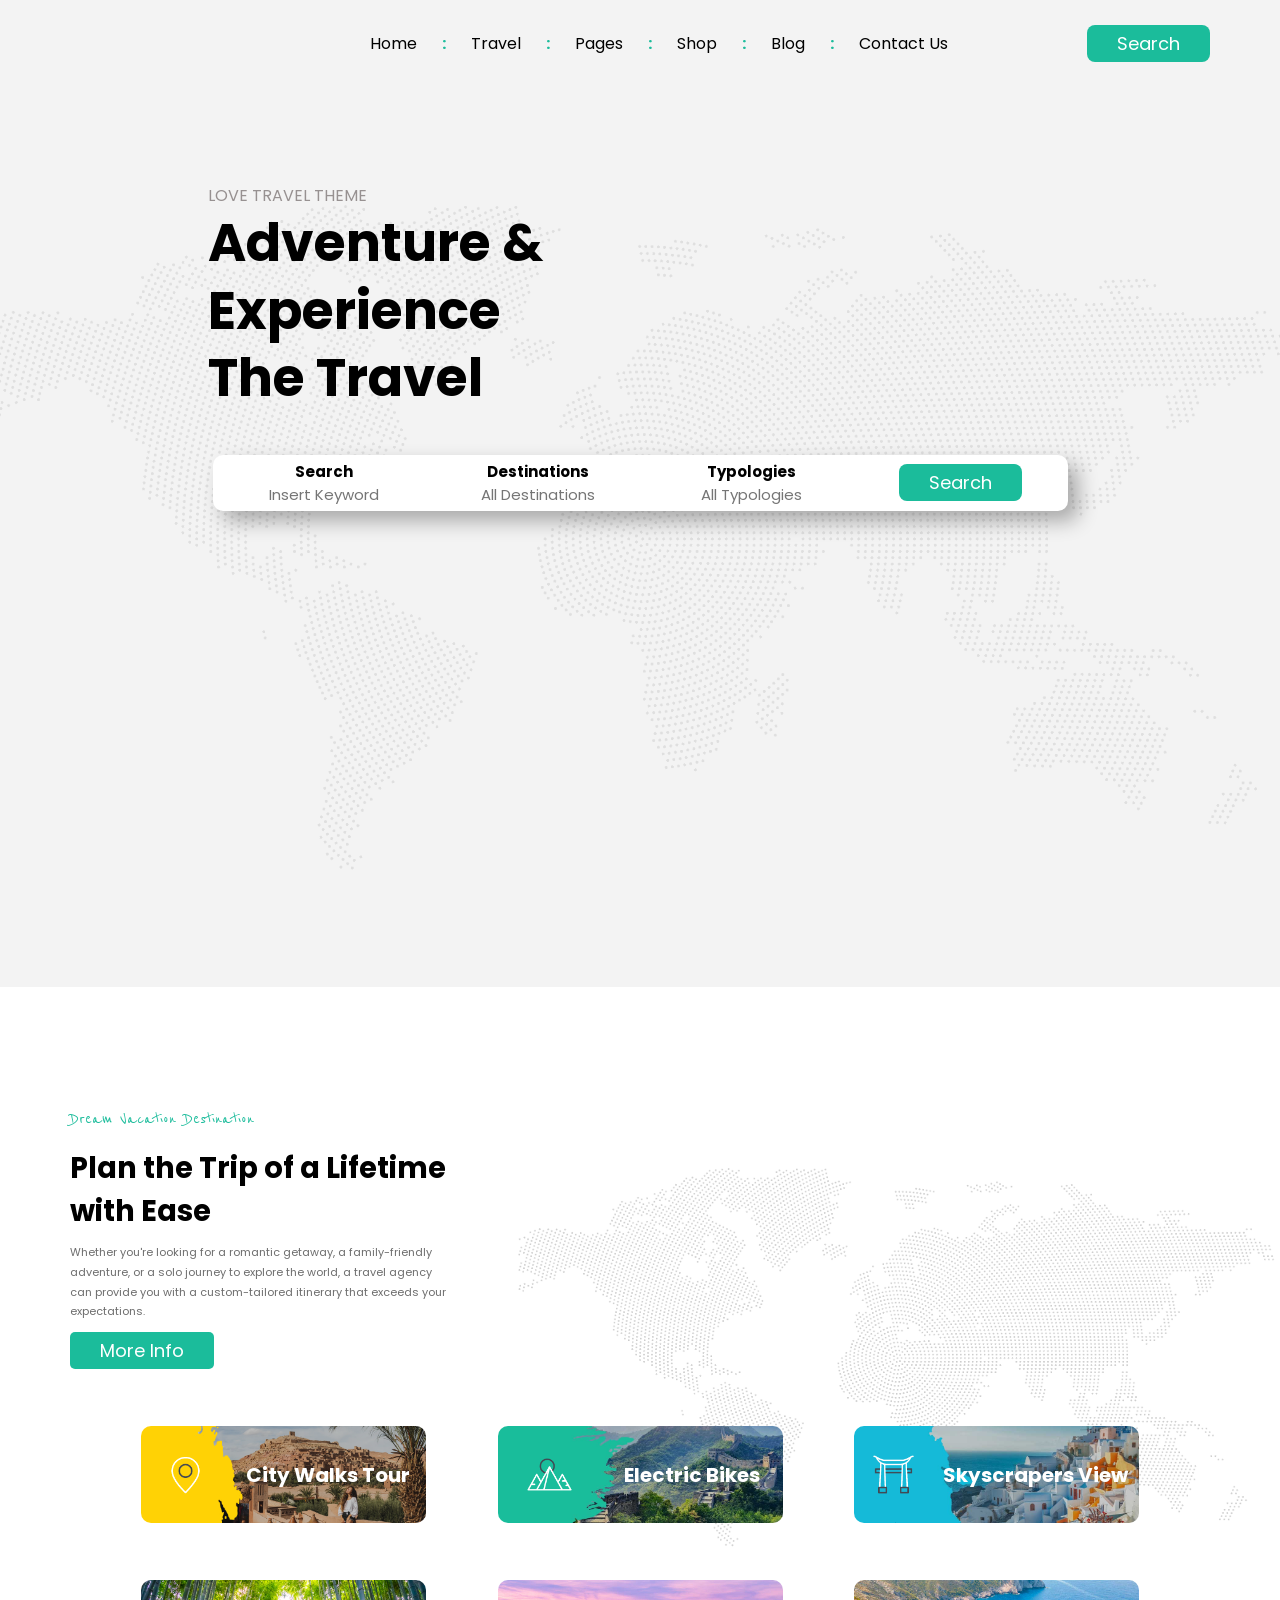
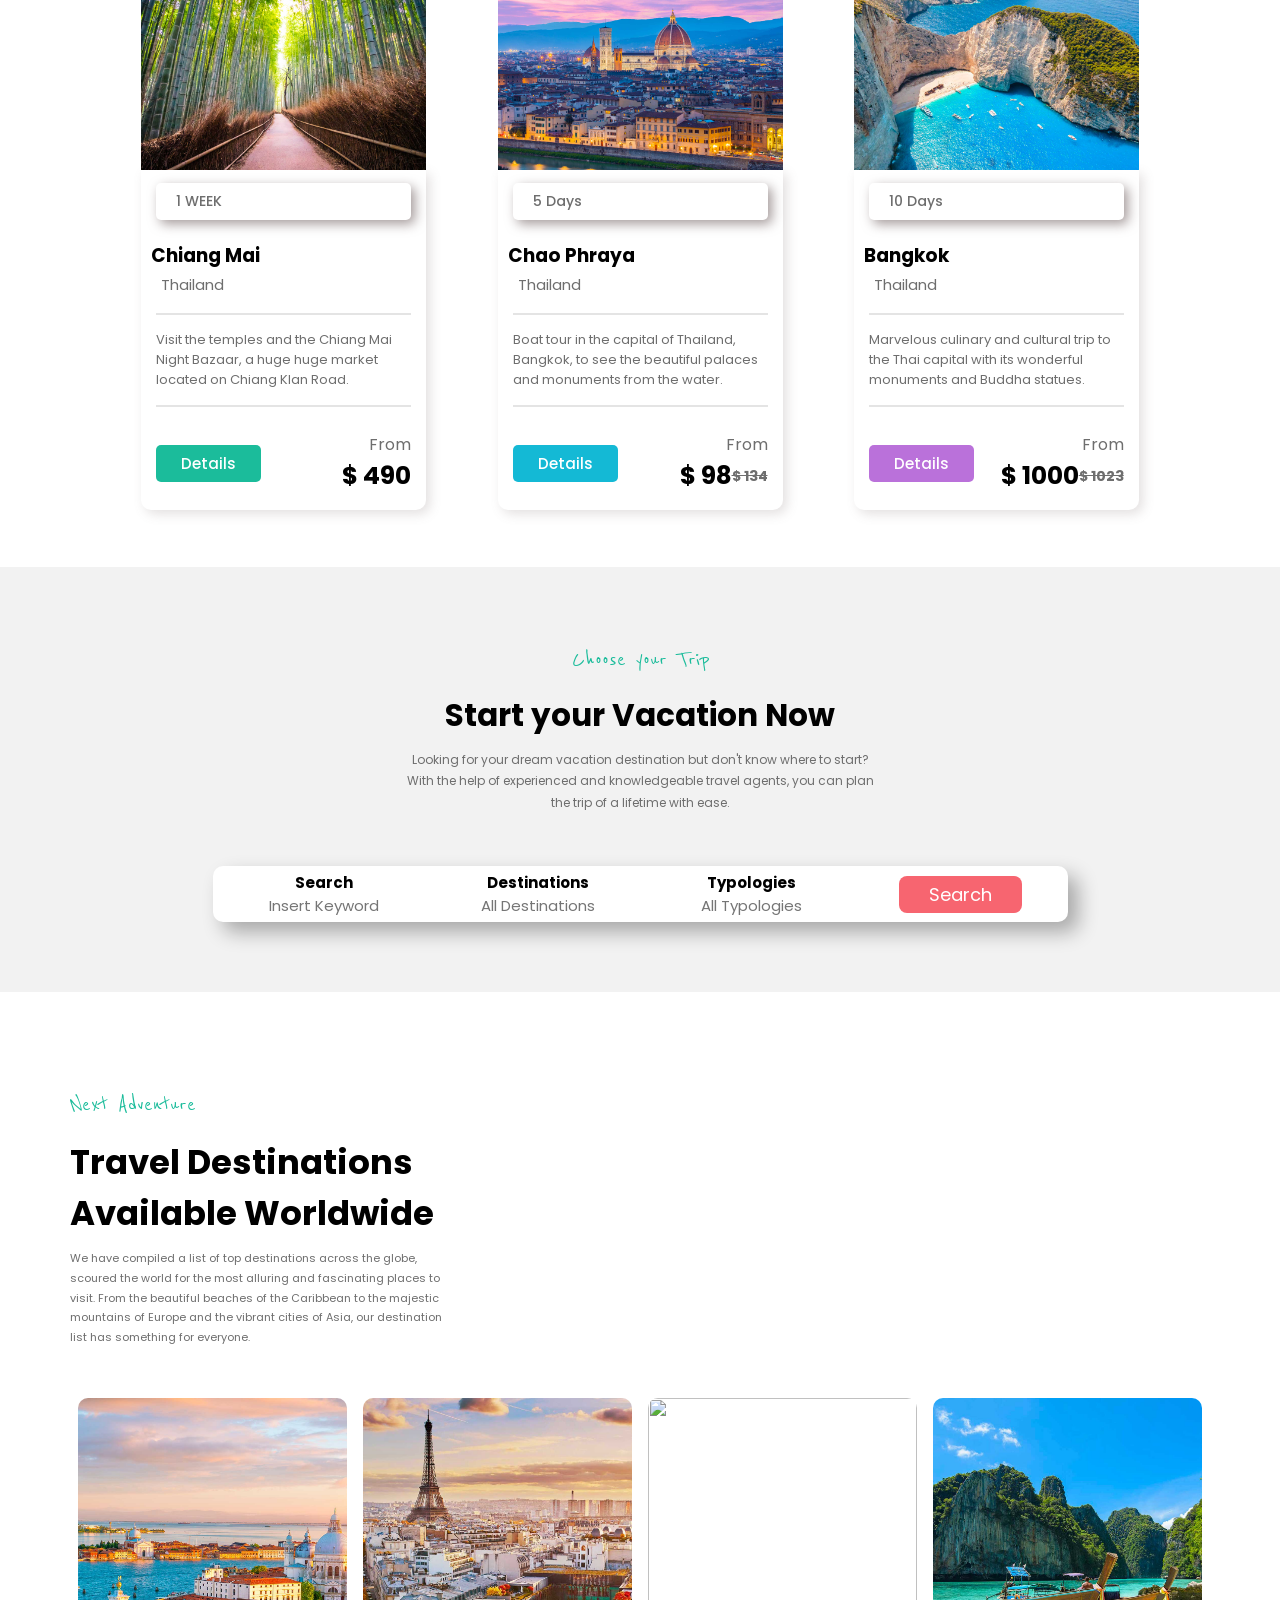
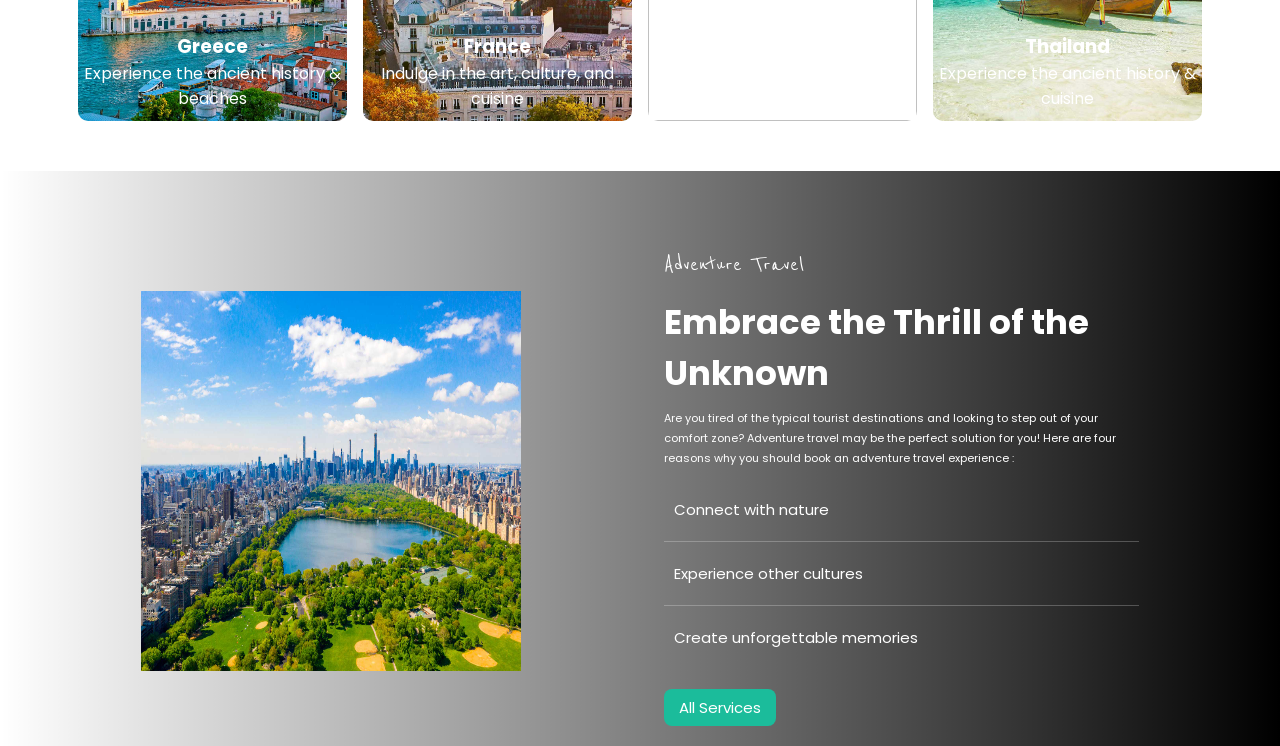
==== figma-travel-project/index.html @ 357037ff "media query" ====
<!DOCTYPE html>
<html>
<head>
	<meta charset="utf-8">
	<meta name="viewport" content="width=device-width, initial-scale=1">
	<title>Travel With Fun</title>
	<!-- remix icon -->
	<link href="https://cdn.jsdelivr.net/npm/remixicon@4.9.0/fonts/remixicon.css" rel="stylesheet"/>
	<!-- fontawesome -->
	<link rel="stylesheet" href="https://cdnjs.cloudflare.com/ajax/libs/font-awesome/7.0.1/css/all.min.css" integrity="sha512-2SwdPD6INVrV/lHTZbO2nodKhrnDdJK9/kg2XD1r9uGqPo1cUbujc+IYdlYdEErWNu69gVcYgdxlmVmzTWnetw==" crossorigin="anonymous" referrerpolicy="no-referrer" />
	<link rel="stylesheet" type="text/css" href="./assets/css/style.css">
	<link rel="stylesheet" type="text/css" href="./assets/css/media.css">
</head>
<body>
<!-- header -->
	<header>
		<div class="nav-bar container flex justify-end align-center justify-s-between p-x-xs-10">
			<nav>
				<ul class="flex gap-25 d-s-none">
					<li>Home</li>
					<li class="colon">:</li>
					<li>Travel</li>
					<li class="colon">:</li>
					<li>Pages</li>
					<li class="colon">:</li>
					<li>Shop</li>
					<li class="colon">:</li>
					<li>Blog</li>
					<li class="colon">:</li>
					<li>Contact Us</li>
				</ul>
				<ul class="more flex d-xxl-none d-xl-none d-s-block">
					<li><i class="ri-more-2-fill"></i></li>
				</ul> 
			</nav>
			<div class="srch-btn flex gap-10">
				<span><i class="ri-menu-line"></i></span>
				<button class="d-m-none d-s-inline">Search</button>
				<span class="d-xxl-none d-xl-none d-m-inline d-s-none"><i class="ri-search-line"></i></span>
			</div>
		</div>
	</header>
<!-- end header -->
	<main>
<!-- hero-section -->
		<section class="hero-sec">
			<div class="container">
				<div class="flex">
					<div class="col-5 col-m-10">
						<div class="hero-content hero-xl-content hero-l-content hero-m-content hero-s-content hero-xs-content">
							<p>
								LOVE TRAVEL THEME
							</p>
							<h1>
								Adventure & Experience The Travel
							</h1>
						</div>
					</div>
					<div class="col-12 flex justify-center">
						<div class="col-9">
							<div class="hero-card flex justify-around hero-xl-card">
								<div class="search flex align-center gap-10 col-2 justify-between justify-xl-center col-m-3  ">
									<div class="icon">
										<span><i class="ri-search-line"></i></span>
									</div>
									<div class="content align-xl-center content-xl content-l content-m d-s-none">
										<p>Search</p>
										<p>Insert Keyword</p>
									</div>
								</div>
								<div class="search flex align-center gap-10 col-2 justify-between justify-xl-center col-m-3 ">
									<div class="icon">
										<span><i class="ri-map-pin-fill"></i></span>
									</div>
									<div class="content align-xl-center content-xl content-l content-m d-s-none">
										<p>Destinations</p>
										<p>All Destinations</p>
									</div>
								</div>
								<div class="search flex align-center gap-10 col-2 justify-between justify-xl-center col-m-3  ">
									<div class="icon">
										<span><i class="ri-earth-fill"></i></span>
									</div>
									<div class="content align-xl-center content-xl content-l content-m d-s-none">
										<p>Typologies</p>
										<p>All Typologies</p>
									</div>
								</div>
								<div class="search flex align-center gap-10 col-2 d-m-none">
									<button class="hero-btn hero-l-btn">Search</button>
								</div>
								
							</div>
						</div>
					</div>
				</div>
			</div>
		</section>
<!-- end hero-section -->
<!-- planning section -->
		<section class="planning">
			<div class="col-5 trip-bg trip-bg-xl">
				<img src="./assets/images/hero-bg.png">
			</div>
			<div class="container">
				<div class="trip-planning p-x-xs-10 flex-xs justify-xs-center trip-planning-xs">
					<div class="col-4 col-s-6 col-xs-7">
						<div class="trip-content trip-content-xl trip-content-l trip-content-m trip-content-xs">
							<p>Dream Vacation Destination</p>
							<h2>Plan the Trip of a Lifetime
								with Ease
							</h2>
							<p>
								Whether you're looking for a romantic getaway, a family-friendly adventure, or a
								solo journey to explore the world, a travel agency can provide you with a
								custom-tailored itinerary that exceeds your expectations.
							</p>
							<button>More Info</button>
						</div>
					</div>
				</div>
				<div class="Destination flex justify-evenly ">
					<div class="col-3 col-s-5">
						<div class="city-tour flex justify-around align-center city-tour-l city-tour-m">
							<img src="./assets/images/loc-icon.gif">
							<p>City Walks Tour</p>
						</div>
					</div>
					<div class="col-3 col-s-5">
						<div class="e-bike flex justify-around align-center e-bike-l e-bike-m">
							<img src="./assets/images/mount-icon.gif">
							<p>Electric Bikes</p>
						</div>
					</div>
					<div class="col-3 col-s-5 d-s-none">
						<div class="skyscraper flex justify-around align-center skyscraper-l skyscraper-m skyscraper-s">
							<img src="./assets/images/sky-icon.gif">
							<p>Skyscrapers View</p>
						</div>
					</div>
				</div>
				<div class="places flex justify-evenly">
					<div class="col-3 col-m-5 col-s-7">
						<div class="place-1">
							<div class="image-frame">
								<img src="./assets/images/place-1.jpg" width="100%">
							</div>
							<div class="place-content">
								<div class="duration flex justify-between">
									<div class="flex gap-10 align-center">
										<span><i class="ri-time-fill"></i></span>
										<p>1 WEEK</p>
									</div>
									<div  class="flex gap-10">
										<span><i class="ri-mail-fill"></i></span>
										<span><i class="fa-solid fa-route"></i></span>
									</div>
								</div>
								<div class="place-name">
									<h3>Chiang Mai</h3>
									<p class="flex gap-10 align-center"><span><i class="ri-map-pin-fill"></i></span>Thailand  </p>
								</div>
								<div class="place-desc">
									<p>
										Visit the temples and the Chiang Mai Night
										Bazaar, a huge huge market located on
										Chiang Klan Road.
									</p>
								</div>
								<div class="price flex justify-between align-center">
									<div class="detail-btn detail-btn-l">
										<button>Details</button>
									</div>
									<div class="start-price start-price-l">
										<p>From</p>
										<h3>$ 490</h3>
									</div>
								</div>
							</div>
						</div>
					</div>
					<div class="col-3 col-m-5 col-s-7 d-s-none">
						<div class="place-2 place-2-s">
							<div class="image-frame">
								<img src="./assets/images/place-2.jpg" width="100%">
							</div>
							<div class="place-content">
								<div class="duration flex justify-between">
									<div class="flex gap-10 align-center">
										<span><i class="ri-time-fill"></i></span>
										<p>5 Days</p>
									</div>
									<div  class="flex gap-10">
										<span><i class="ri-mail-fill"></i></span>
										<span><i class="fa-solid fa-route"></i></span>
									</div>
								</div>
								<div class="place-name">
									<h3>Chao Phraya</h3>
									<p class="flex gap-10 align-center"><span><i class="ri-map-pin-fill"></i></span>Thailand  </p>
								</div>
								<div class="place-desc">
									<p>
										Boat tour in the capital of Thailand, Bangkok,
										to see the beautiful palaces and
										monuments from the water.
									</p>
								</div>
								<div class="price flex justify-between align-center">
									<div class="detail-btn detail-btn-l">
										<button>Details</button>
									</div>
									<div class="start-price start-price-l">
										<p>From</p>
										<div class="flex align-center">
											<h3>$ 98</h3>
											<p><s>$ 134</s></p>
										</div>

									</div>
								</div>
							</div>
						</div>
					</div>
					<div class="col-3 col-m-5 col-s-7 d-m-none d-s-none">
						<div class="place-3 place-3-m">
							<div class="image-frame">
								<img src="./assets/images/place-3.jpg" width="100%">
							</div>
							<div class="place-content">
								<div class="duration flex justify-between">
									<div class="flex gap-10 align-center">
										<span><i class="ri-time-fill"></i></span>
										<p>10 Days</p> 
									</div>
									<div class="flex gap-10">
										<span><i class="ri-mail-fill"></i></span>
										<span><i class="fa-solid fa-route"></i></span>
									</div>
								</div>
								<div class="place-name">
									<h3>Bangkok</h3>
									<p class="flex gap-10 align-center"><span><i class="ri-map-pin-fill"></i></span>Thailand  </p>
								</div>
								<div class="place-desc">
									<p>
										Marvelous culinary and cultural trip to the
										Thai capital with its wonderful monuments
										and Buddha statues.
									</p>
								</div>
								<div class="price flex justify-between align-center">
									<div class="detail-btn detail-btn-l">
										<button>Details</button>
									</div>
									<div class="start-price start-price-l">
										<p>From</p>
										<div class="flex align-center">
											<h3>$ 1000</h3>
											<p><s>$ 1023</s></p>
										</div>
									</div>
								</div>
							</div>
						</div>
					</div>
					
					
				</div>
			</div>
		</section>
<!-- end of planning section -->
<!-- choose-trip section -->
		<section class="choose-trip">
			<div class="container flex justify-center">
				<div class="col-5 col-m-6 col-s-9">
					<div class="choose-trip-content text-center choose-trip-content-m choose-trip-content-s">
						<p>Choose your Trip</p>
						<h2>Start your Vacation Now</h2>
						<p>Looking for your dream vacation destination but don't know where to start? With the help of
							experienced and knowledgeable travel agents, you can plan the trip of a lifetime with ease.
						</p>
					</div>
				</div>
				<div class="col-12 flex justify-center">
						<div class="col-9">
							<div class="choose-trip-card flex justify-around choose-trip-xl-card">
								<div class="search flex align-center gap-10 col-2 justify-between justify-xl-center col-m-3  ">
									<div class="icon">
										<span><i class="ri-search-line"></i></span>
									</div>
									<div class="content align-xl-center content-xl content-l content-m d-s-none">
										<p>Search</p>
										<p>Insert Keyword</p>
									</div>
								</div>
								<div class="search flex align-center gap-10 col-2 justify-between justify-xl-center col-m-3 ">
									<div class="icon">
										<span><i class="ri-map-pin-fill"></i></span>
									</div>
									<div class="content align-xl-center content-xl content-l content-m d-s-none">
										<p>Destinations</p>
										<p>All Destinations</p>
									</div>
								</div>
								<div class="search flex align-center gap-10 col-2 justify-between justify-xl-center col-m-3  ">
									<div class="icon">
										<span><i class="ri-earth-fill"></i></span>
									</div>
									<div class="content align-xl-center content-xl content-l content-m d-s-none">
										<p>Typologies</p>
										<p>All Typologies</p>
									</div>
								</div>
								<div class="search flex align-center gap-10 col-2 d-m-none">
									<button class="hero-btn hero-l-btn">Search</button>
								</div>
								
							</div>
						</div>
					</div>
			</div>
		</section>
<!-- end of choose-trip section -->
<!-- adventure section -->
		<section class="adventure p-x-xs-10">
			<div class="container">
				<div class="flex">
					<div class="col-12">
						<div class="col-4 col-l-5 col-m-7 col-s-10">
							<div class="adven-content">
								<p>Next Adventure</p>
								<h2>Travel Destinations Available Worldwide</h2>
								<p>We have compiled a list of top destinations across the globe, scoured the world for the most alluring and fascinating places to visit. 
									From the beautiful beaches of the Caribbean to the majestic mountains of Europe and the vibrant cities of Asia, our destination 
									list has something for everyone.
								</p>
							</div>
						</div>
					</div>
					<div class="col-12 flex">
						<div class="col-3 p-x-8 col-m-4 col-s-6">
							<div class="adven-card adven-card-m">		
								<img src="./assets/images/greece.jpg">
								<div class="adven-desc text-center flex justify-center adven-desc-xl">
									<h3>Greece</h3>
									<div>
										<p>Experience the ancient history &</p>
										<p>beaches</p>
									</div>
								</div>
							</div>
						</div>
						<div class="col-3 p-x-8 col-m-4 d-s-none">
							<div class="adven-card adven-card-m">		
								<img src="./assets/images/france.jpg">
								<div class="adven-desc text-center flex justify-center adven-desc-xl">
									<h3>France	</h3>
									<div>
										<p>Indulge in the art, culture, and</p>
										<p>cuisine</p>
									</div>
								</div>
							</div>
						</div>
						<div class="col-3 p-x-8 col-m-4 col-s-6">
							<div class="adven-card adven-card-m">		
								<img src="./assets/images/Africa.jpg">
								<div class="adven-desc text-center flex justify-center adven-desc-xl">
									<h3>Africa</h3>
									<p>Embark on a journey for your</p>
									<p>lifetime</p>
								</div>
							</div>
						</div>
						<div class="col-3 p-x-8 d-m-none">
							<div class="adven-card adven-card-m">		
								<img src="./assets/images/thailand.jpg">
								<div class="adven-desc text-center flex justify-center adven-desc-xl">
									<h3>Thailand</h3>
									<p>Experience the ancient history &</p>
									<p>cuisine</p>
								</div>
							</div>
						</div>
						

					</div>
				</div>
				
			</div>
		</section>
	<!-- end adventure section -->
<!-- services section -->
	<section class="services-bg">
		<div class="container">
			<div class="flex">
				<div>
					<div class="services flex justify-around align-center">
						<div class="col-4 col-l-5 col-m-12">
							<div class="service-img service-img-m">
								<img src="./assets/images/services.jpg">
							</div>
						</div>
						<div class="col-5 col-m-12">
							<div class="service-content service-content-m">
								<p>Adventure Travel</p>
								<h2>Embrace the Thrill of
									the Unknown</h2>
								<p>
									Are you tired of the typical tourist destinations and looking to step out of
									your comfort zone? Adventure travel may be the perfect solution for you!
									Here are four reasons why you should book an adventure travel experience :
								</p>
							</div>
							<div class="benefit">
								<div class="benefit-point flex gap-10">
									<div class="right">
										<span><i class="ri-check-line"></i></span>
									</div>
									<div class="benefit-content">
										<p>Connect with nature</p>
									</div>
								</div>
								<div class="benefit-point flex gap-10">
									<div class="right">
										<span><i class="ri-check-line"></i></span>
									</div>
									<div class="benefit-content">
										<p>Experience other cultures</p>
									</div>
								</div>
								<div class="benefit-point flex gap-10">
									<div class="right">
										<span><i class="ri-check-line"></i></span>
									</div>
									<div class="benefit-content">
										<p>Create unforgettable memories</p>
									</div>
								</div>
							</div>
							<div class="service-btn">
								<button>All Services</button>
							</div>
						</div>
					</div>
				</div>
			</div>
		</div>
	</section>
	</main>
</body>
</html>
---- figma-travel-project/assets/css/style.css ----
@import url('https://fonts.googleapis.com/css2?family=Poppins:ital,wght@0,100;0,200;0,300;0,400;0,500;0,600;0,700;0,800;0,900;1,100;1,200;1,300;1,400;1,500;1,600;1,700;1,800;1,900&display=swap');
@import url('https://fonts.googleapis.com/css2?family=Reenie+Beanie&display=swap');

*{
	margin: 0;
	padding: 0;
	list-style: none;
	box-sizing: border-box;
	font-family: "Poppins", sans-serif;
}

/*root*/
:root{
	--primary-color:#1BBC9B;
	--white:#fff;
	--black:#000;
	--cyan:#14B9D5;
	--desc-color:#6e6e6e;
	--purple:#BA71DA;
}

.col-1{width:8.33%;}
.col-2{width:16.67%;}
.col-3{width:25%;}
.col-4{width:33.33%;}
.col-5{width:41.67%;}
.col-6{width:50%;}
.col-7{width:58.33%;}
.col-8{width:66.67;}
.col-9{width:75%;}
.col-10{width:83.33%;}
.col-11{width:91.67%;}
.col-12{width:100%;}

.container{width: 1320px;margin: auto;}
.flex{
	display: flex;
	flex-wrap: wrap;
}
.justify-center{justify-content: center;}
.justify-between{justify-content: space-between;}
.justify-around{justify-content: space-around;}
.justify-evenly{
	justify-content: space-evenly;
}
.align-center{align-items:center;}
.justify-end{justify-content: end;}
.gap-25{
	gap: 25px;
}
.gap-10{
	gap: 10px;
}
.text-center{
	text-align: center;
}
.p-x-8{
	padding: 0 8px;
}

img{
	width: 100%;
}
/*header section*/
header{
	background-color: #F3F3F3;
}
.nav-bar{
	padding: 25px 0;
}
.colon{
	color: var(--primary-color);
	font-weight: 700;
}
nav ul li:hover{
	color: var(--primary-color);
	cursor: pointer;
}
.srch-btn{
	padding-left:10%;
}
.srch-btn button,.hero-btn,.trip-content button,.detail-btn button,.service-btn button{
	padding: 5px 30px;
    font-size: 18px;
    margin-left: 15px;
    border-radius: 8px;
    background-color:var(--primary-color) ;
    color: var(--white);
    border:none;
}
.srch-btn span{
	font-size: 25px;
}


/*hero section*/
.hero-sec{
	background-image: url('../images/hero-bg.png');
	background-position: center;
	background-size: cover;
	height: 100vh;
	position: relative;
	z-index: -1;
}
.hero-sec:before{
	content: "";
	height: 100%;
	width: 100%;
	position: absolute;
	top: 0;
	left: 0;
	background-color: #F2F2F2;
	opacity: 0.92;
	z-index: -1;
}
.hero-content{
	margin-left: 29%;
	padding-top: 20%;
}
.hero-content p{
	color: #979191;
	line-height: 27px;
}
.hero-content h1{
	font-size: 60px;
    line-height:1.3;
}
.hero-card,.choose-trip-card{
	background-color: var(--white);
	border-radius: 10px;
	box-shadow: 10px 10px 20px #0000004f;
	padding: 15px 0;
	margin-top: 5%;
}
.icon{
	font-size: 24px;
    font-weight: 900;
    color: var(--cyan);
}
.search{
	padding: 0 5px;
}
.content{
	font-size: 15px;
}
.content p:first-child{
	font-weight: 700;
}
.content p:last-child{
	color: #757575;
}
.hero-btn{
	margin: auto;
}
/*trip plan section*/
.planning{
	position: relative;
}
.trip-bg img{
	width: 45%;
	position: absolute;
	top: 0px;
	right: 0;
	opacity: 0.2;
	z-index: -1;
}
.trip-planning{
	margin: 10% 0 5% 0;
}

.trip-content p:first-child,.choose-trip-content p:first-child,.adven-content p:first-child,.service-content p:first-child{
	font-family: "Reenie Beanie", cursive;
	color: var(--primary-color);
	font-size: 25px;
}
.trip-content h2,.choose-trip-content h2,.adven-content h2,.service-content h2{
	font-size: 34px;
	margin: 10px 0;
}
.trip-content p,.choose-trip-content p,.adven-content p,.service-content p{
	font-size: 11px;
	line-height: 1.8;
	margin-bottom: 10px;
	color: var(--desc-color);
}
.trip-content button{
	margin: 0;
	border-radius: 5px;
}
.city-tour{
	background-image: url('../images/walk-tour.png');
}
.e-bike{
	background-image: url('../images/electric-bike.jpg');
}
.skyscraper{
	background-image: url('../images/skyscraper.jpg');
}
.city-tour img,.e-bike img,.skyscraper img{
	width:20%;
}
.city-tour,.e-bike,.skyscraper{
	background-size: cover;
	background-position: right;
	padding: 20px 0;
	border-radius: 10px;
}
.city-tour p,.e-bike p,.skyscraper p{
	color: var(--white);
	font-weight: 700;
	font-size: 20px;
}
.places{
	margin: 5% 0;
}
/*.place-1{
	border-radius: 10px;
	overflow: hidden;
}*/
.image-frame{
	width: 100%;
	aspect-ratio: 3/2;
	overflow: hidden;
	border-top-left-radius: 10px;
	border-top-right-radius: 10px;
}

.place-content{
	background-color: var(--white);
	box-shadow: 4px 4px 12px #74656533;
	padding-top: 13px;
	padding-bottom: 15px;
	border-bottom-left-radius: 10px;
	border-bottom-right-radius: 10px;

}
.duration{
	background-color: var(--white);
	box-shadow: 4px 4px 12px #746565a6;
	padding: 8px 10px;
	border-radius: 5px;
	margin: 0 15px;
}
.duration p{
	font-size: 14px;
	color: var(--desc-color);
	font-weight: 500;
}
.place-1 span{
	color: var(--primary-color);
}
.place-2 span{
	color: var(--cyan);
}
.place-3 span{
	color: var(--purple);
}
.place-name{
	margin: 20px 15px 15px 10px;
	line-height: 1.7;
}
.place-name p span{
	font-size: 21px;
}
.place-name p{
	color: var(--desc-color);
	font-size: 15px;
	font-weight: 400;
}
.place-desc{
	border-bottom: 2px solid #6e6e6e30 ;
	border-top: 2px solid #6e6e6e30 ;
	font-size: 13px;
	margin: 10px 15px;
	padding: 15px 0;
	color: var(--desc-color);
	font-weight: 400;
	line-height: 20px;
}
.price{
	margin: 25px 15px 0 0;
}
.detail-btn button{
	padding: 7px 25px;
	font-size: 15px;
	font-weight: 500;
	border-radius: 5px;
}
.start-price p{
	text-align: end;
	color: var(--desc-color);
}
.start-price h3{
	font-size: 25px;
}
.start-price p s{
	font-weight: 700;
	font-size: 14px;
}
.place-2 button{
	background-color: var(--cyan);
}
.place-3 button{
	background-color: var(--purple);
}
/*end planning section*/
/*choose-trip-section*/
.choose-trip{
	background-color:#F2F2F2;
	padding: 70px 0;
	margin-bottom: 20px;
}
.choose-trip-content h2{
	font-size: 31px;
}
.choose-trip-content p{
	font-size: 12px;
}
.choose-trip-card span{
	color: #F3A66E;
}
.choose-trip-card button{
	background-color: #F76570;
}
/*end choose-trip section*/
/*adventure section*/
.adven-content{
	margin: 70px 0 50px 0;
}
.adven-card{
	aspect-ratio:10/12;
	overflow: hidden;
	position: relative;
	border-radius: 10px;
	margin: 0 0 50px 0;
}
.adven-card img{
	height: 100%;
	object-fit: cover;
}
.adven-desc{
	position: absolute;
	bottom: 10px;
	color: var(--white);
	padding: 0 15px;
}
/*end adventure section*/
/*service section*/

.services-bg{
	background: linear-gradient(to right, rgba(67, 74, 84, 0),rgba(0, 0, 0, 1));

}
.services,.service-content p:first-child,.service-content p{
	color: var(--white);
}
.service-img{
	background-color: pink;
	overflow: hidden;
	object-fit: cover;
	aspect-ratio: 3/3;
	margin: 25% 0 13% 0;

}
.service-img img{
	height: 100%;
}
.service-content{
	margin: 15% 0 0 0;
}

.benefit-point {
	border-bottom: 1px solid #ffffff3d;
	padding: 20px 0;
	font-size: 15px;
	font-weight: 400;
}

.benefit div:last-child{
	border: none;
}
.service-btn button{
	padding: 7px 15px;
	margin: 20px 0;
	font-size: 15px;
}
---- figma-travel-project/assets/css/media.css ----
@media(min-width:1400.99px){
    .container{
        max-width: 1320px;
    }
    .col-xxl-1{width:8.33%;}
    .col-xxl-2{width:16.67%;}
    .col-xxl-3{width:25%;}
    .col-xxl-4{width:33.33%;}
    .col-xxl-5{width:41.67%;}
    .col-xxl-6{width:50%;}
    .col-xxl-7{width:58.33%;}
    .col-xxl-8{width:66.67;}
    .col-xxl-9{width:75%;}
    .col-xxl-10{width:83.33%;}
    .col-xxl-11{width:91.67%;}
    .col-xxl-12{width:100%;}
    .d-xxl-none{display: none;}

}

@media(max-width:1399.99px){
    .container{
        max-width: 1140px;

    }
    .col-xl-1{width:8.33%;}
    .col-xl-2{width:16.67%;}
    .col-xl-3{width:25%;}
    .col-xl-4{width:33.33%;}
    .col-xl-5{width:41.67%;}
    .col-xl-6{width:50%;}
    .col-xl-7{width:58.33%;}
    .col-xl-8{width:66.67;}
    .col-xl-9{width:75%;}
    .col-xl-10{width:83.33%;}
    .col-xl-11{width:91.67%;}
    .col-xl-12{width:100%;}
    .d-xl-none{display: none;}
    .justify-xl-center{
        justify-content: center;
    }
    .align-xl-center{
        text-align: center;
    }
    /*hero-section*/
    .hero-xl-content h1{
        font-size: 52px;
    }
    .hero-xl-card,.choose-trip-xl-card{
        padding: 5px 0;
    }
    .content-xl p{
        font-size: 15px;
    }
    /*planning section*/
    .trip-bg-xl img{
        width: 60%;
    }
    .trip-content-xl p:first-child{
        font-size: 20px;
    } 
    .trip-content-xl h2{
        font-size: 29px;
    }
    /*adventure section*/
    .adven-desc-xl{
        padding: 0 6px;
    }
}

@media(max-width:1199.99px){
    .container{
        max-width: 960px;
    }
    .col-l-1{width:8.33%;}
    .col-l-2{width:16.67%;}
    .col-l-3{width:25%;}
    .col-l-4{width:33.33%;}
    .col-l-5{width:41.67%;}
    .col-l-6{width:50%;}
    .col-l-7{width:58.33%;}
    .col-l-8{width:66.67;}
    .col-l-9{width:75%;}
    .col-l-10{width:83.33%;}
    .col-l-11{width:91.67%;}
    .col-l-12{width:100%;}
    .d-l-none{
        display: none;
    }
    /*hero-section*/
    .hero-l-content h1{
        font-size: 43px;
    }
    .content-l p{
        font-size: 14px;
    }
    .hero-l-btn{
        padding: 5px 25px;
    }
    /*planning section*/
    .trip-content-l h2{
        font-size:24px ;
    }
    .trip-content-l button{
        padding: 5px 20px;
        font-size: 16px;
    }
    .city-tour-l,.e-bike-l,.skyscraper-l{
        padding: 14px 0;
    }
    .city-tour-l p, .e-bike-l p, .skyscraper-l p {
        font-size: 17px;
    }
    .detail-btn-l button{
        padding:7px 20px ;
        font-size: 14px;
    }
    .start-price-l h3{
        font-size: 19px;
    }
    .start-price-l p s{
        font-size: 13px;
    }
    /**/

}

@media(max-width:991.99px){
    .container{
        max-width: 720px;
    }
    .col-m-1{width:8.33%;}
    .col-m-2{width:16.67%;}
    .col-m-3{width:25%;}
    .col-m-4{width:33.33%;}
    .col-m-5{width:41.67%;}
    .col-m-6{width:50%;}
    .col-m-7{width:58.33%;}
    .col-m-8{width:66.67;}
    .col-m-9{width:75%;}
    .col-m-10{width:83.33%;}
    .col-m-11{width:91.67%;}
    .col-m-12{width:100%;}
    .d-m-none{
        display: none;
    }
    .d-m-inline{
        display: inline;
    }
    /*hero-section*/
    .hero-m-content{
        margin-left: 12%;
    }
    .hero-m-content p{
        font-size: 13px;
    }
    .hero-m-content h1{
        font-size: 52px;
    }
    .content-m p{
        font-size: 14px;
    }
    /*planning section*/
    .trip-content-m p:first-child{
        font-size:17px ;
    }
    .trip-content-m h2{
        font-size:18px;
    }
    .trip-content-m p{
        font-size: 10px;
    }
    .trip-content-m button{
        font-size: 14px;
    }
    .city-tour-m p, .e-bike-m p, .skyscraper-m p {
        font-size: 15px;
    }
    .place-3-m{
        margin-top: 50px;
    }
    /*choose-trip-section*/
    .choose-trip-content-m h2 {
        font-size: 26px;
    }
    .choose-trip-content-m p {
        font-size: 13px;
    }

    /*adventure section*/
    .adven-card-m{
        aspect-ratio: 17/23;
    }

    /*service section*/
    .service-img-m{
        margin: 15% 0 5% 0;
    }
    .service-content-m{
        margin: 0;
    }

}

@media(max-width:767.99px){
    .container{
        max-width: 540px;
    }
    .col-s-1{width:8.33%;}
    .col-s-2{width:16.67%;}
    .col-s-3{width:25%;}
    .col-s-4{width:33.33%;}
    .col-s-5{width:41.67%;}
    .col-s-6{width:50%;}
    .col-s-7{width:58.33%;}
    .col-s-8{width:66.67;}
    .col-s-9{width:75%;}
    .col-s-10{width:83.33%;}
    .col-s-11{width:91.67%;}
    .col-s-12{width:100%;}
    .d-s-block{
        display: block;
    }
    .d-s-none{
        display: none;
    }
    .d-s-inline{
        display: inline;
    }
    .justify-s-between{
        justify-content: space-between;
    }
    /*header*/
    .more{
        font-size: 23px;
    }
    /*hero-section*/
    .hero-s-content h1{
        font-size: 45px;
    }
    .hero-s-content p{
        font-size: 14px;
    }
    .skyscraper-s{
        margin-top: 35px;
    }
    .place-2-s{
        margin: 50px 0 0 0;
    }
    /*choose-trip-section*/
    .choose-trip-content-s p {
        font-size: 12px;
    }
}

@media(max-width:575.99px){
    .container{
        max-width: 100%;
    }
    .col-xs-1{width:8.33%;}
    .col-xs-2{width:16.67%;}
    .col-xs-3{width:25%;}
    .col-xs-4{width:33.33%;}
    .col-xs-5{width:41.67%;}
    .col-xs-6{width:50%;}
    .col-xs-7{width:58.33%;}
    .col-xs-8{width:66.67;}
    .col-xs-9{width:75%;}
    .col-xs-10{width:83.33%;}
    .col-xs-11{width:91.67%;}
    .col-xs-12{width:100%;}
    .p-x-xs-10{
        padding: 25px 10px;
    }
    .flex-xs{
        display: flex;
    }
    .justify-xs-center{
        justify-content: center;
    }
    .text-xs-center{
        text-align: center;
    }
    /*hero-section*/
    .hero-xs-content p{
        font-size: 18px;
    }
    .hero-xs-content h1{
        font-size: 48px;
    }
    /*planning section*/
    .trip-planning-xs{
        display: flex;
        justify-content: center;
    }
    .trip-content-xs h2{
        font-size: 22px;
    }
}
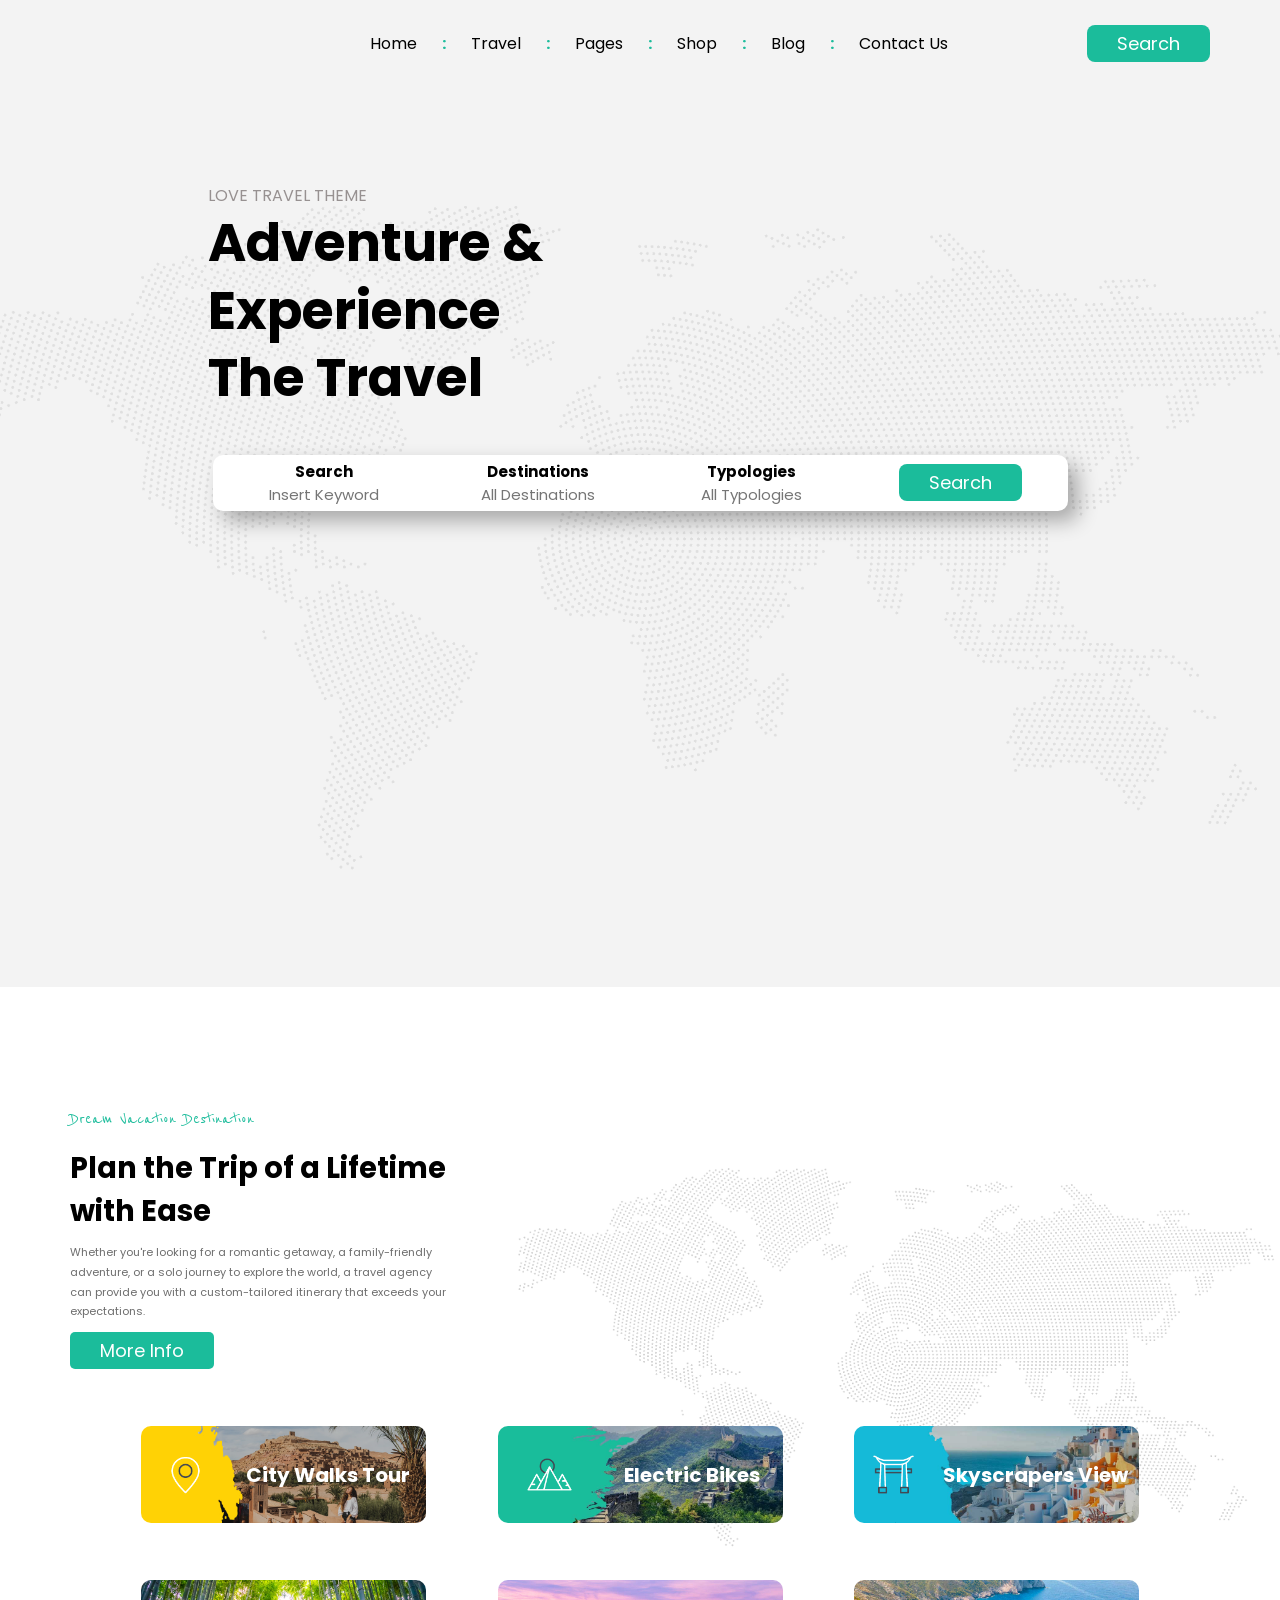
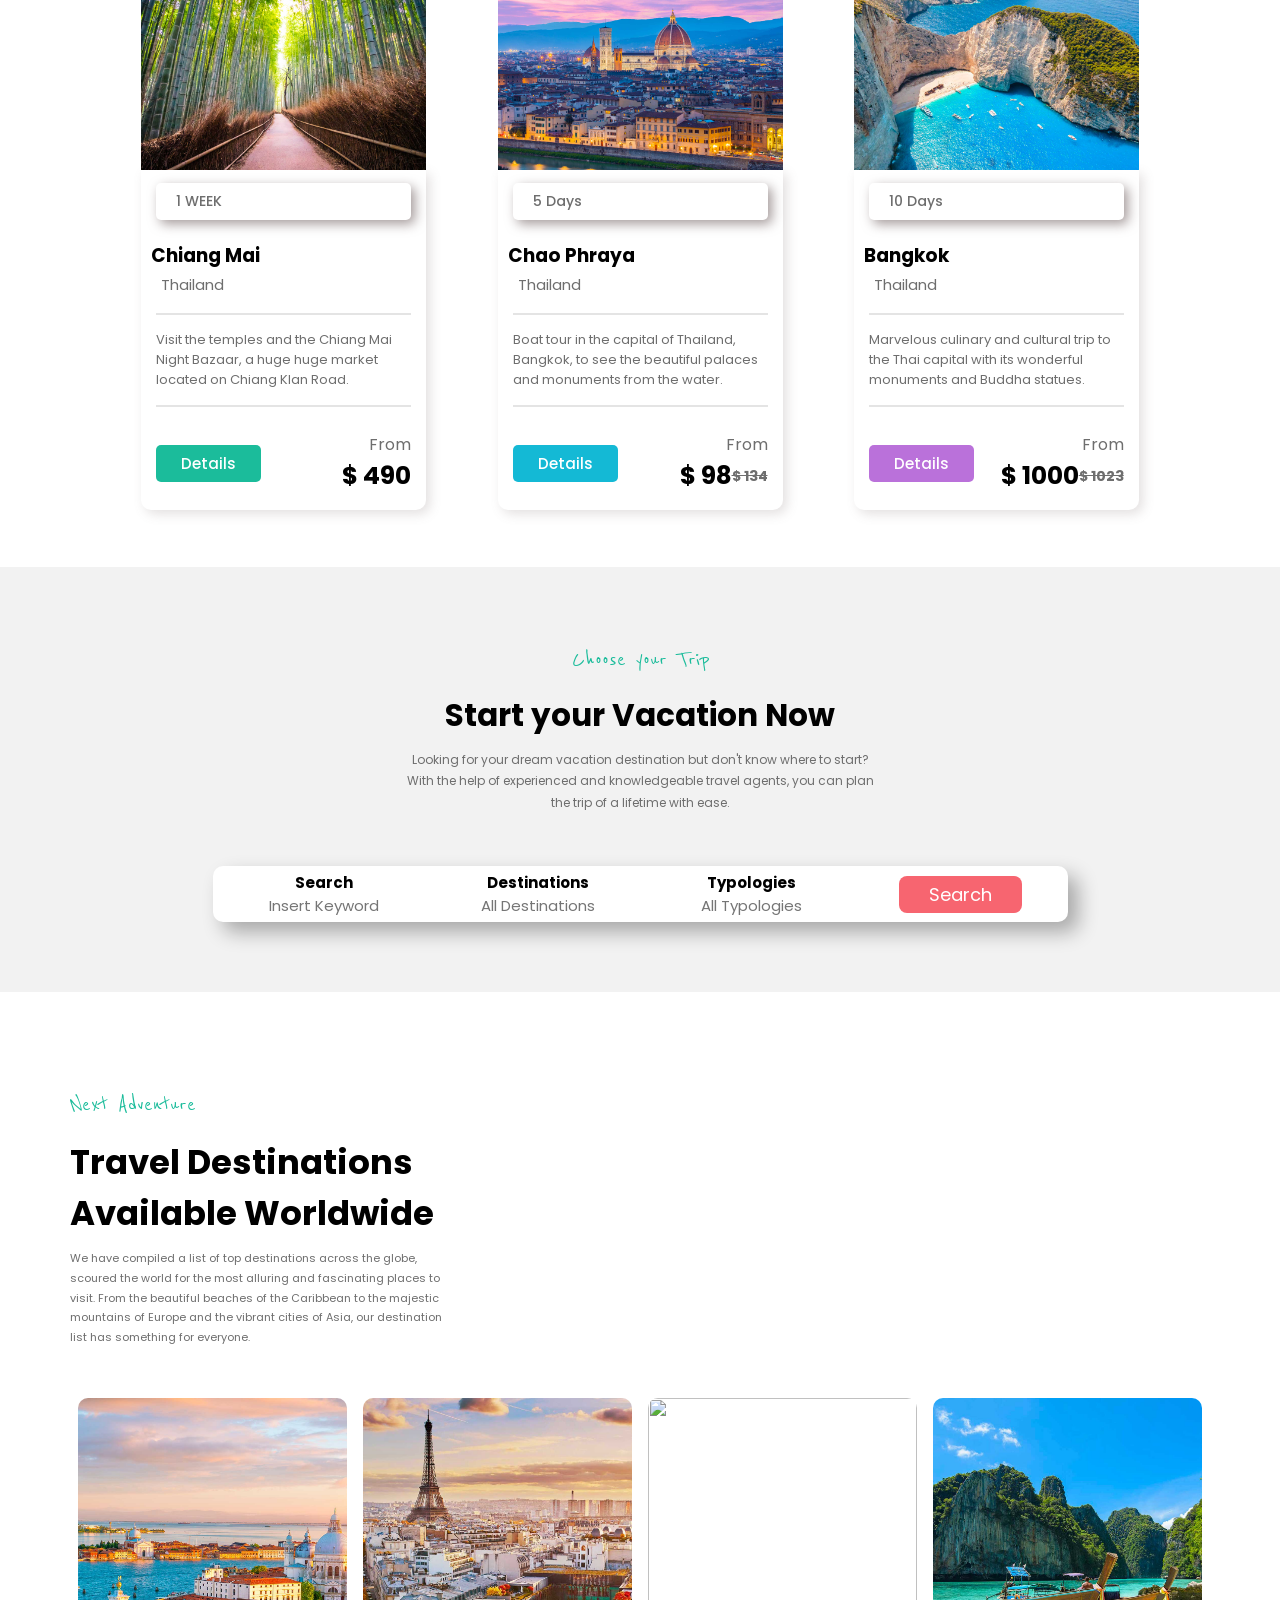
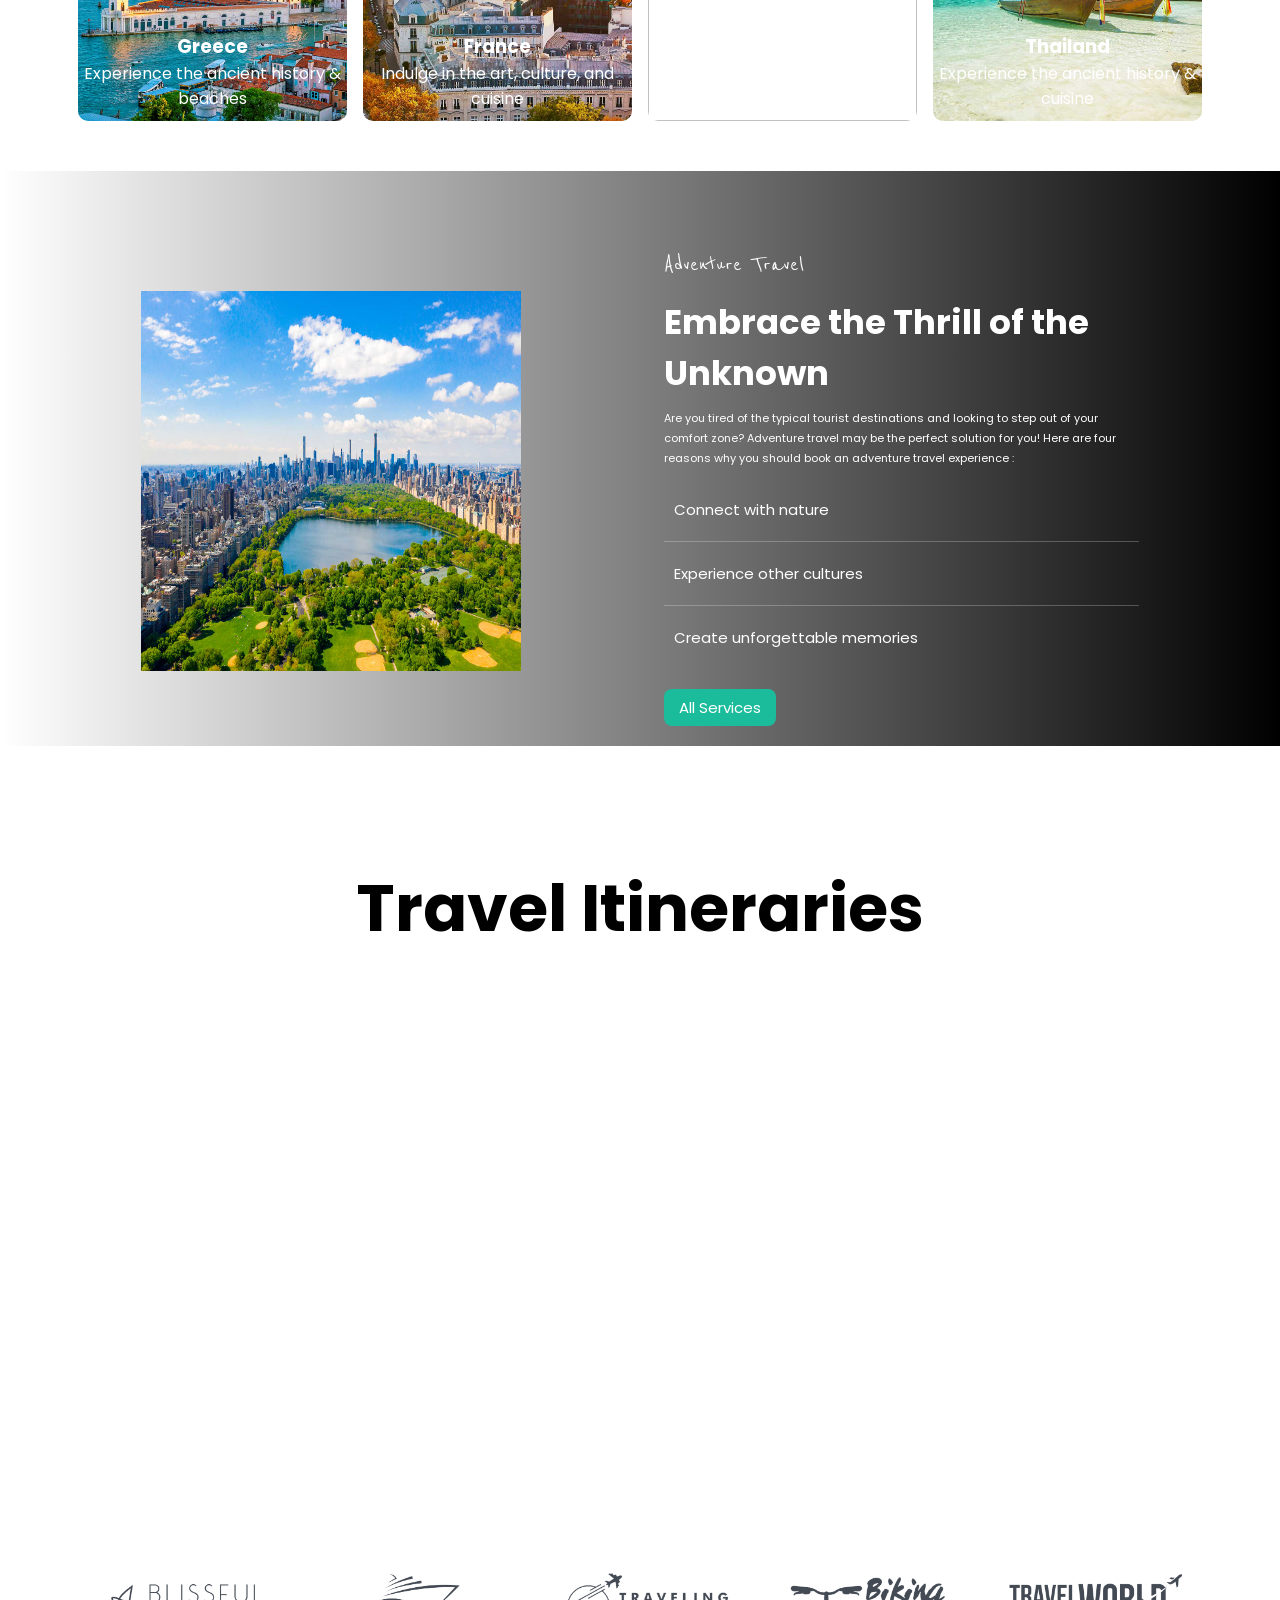
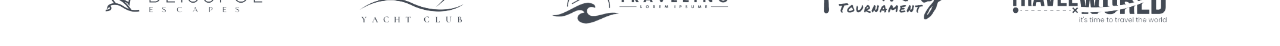
==== commit de1de3e1: "Figma" ====
--- a/figma-travel-project/index.html
+++ b/figma-travel-project/index.html
@@ -392,62 +392,94 @@
 		</section>
 	<!-- end adventure section -->
 <!-- services section -->
-	<section class="services-bg">
-		<div class="container">
-			<div class="flex">
-				<div>
-					<div class="services flex justify-around align-center">
-						<div class="col-4 col-l-5 col-m-12">
-							<div class="service-img service-img-m">
-								<img src="./assets/images/services.jpg">
-							</div>
-						</div>
-						<div class="col-5 col-m-12">
-							<div class="service-content service-content-m">
-								<p>Adventure Travel</p>
-								<h2>Embrace the Thrill of
-									the Unknown</h2>
-								<p>
-									Are you tired of the typical tourist destinations and looking to step out of
-									your comfort zone? Adventure travel may be the perfect solution for you!
-									Here are four reasons why you should book an adventure travel experience :
-								</p>
-							</div>
-							<div class="benefit">
-								<div class="benefit-point flex gap-10">
-									<div class="right">
-										<span><i class="ri-check-line"></i></span>
-									</div>
-									<div class="benefit-content">
-										<p>Connect with nature</p>
-									</div>
-								</div>
-								<div class="benefit-point flex gap-10">
-									<div class="right">
-										<span><i class="ri-check-line"></i></span>
-									</div>
-									<div class="benefit-content">
-										<p>Experience other cultures</p>
-									</div>
-								</div>
-								<div class="benefit-point flex gap-10">
-									<div class="right">
-										<span><i class="ri-check-line"></i></span>
-									</div>
-									<div class="benefit-content">
-										<p>Create unforgettable memories</p>
-									</div>
-								</div>
-							</div>
-							<div class="service-btn">
-								<button>All Services</button>
-							</div>
-						</div>
-					</div>
-				</div>
-			</div>
-		</div>
-	</section>
+		<section class="services-bg">
+			<div class="container">
+				<div class="flex">
+					<div>
+						<div class="services flex justify-around align-center">
+							<div class="col-4 col-l-5 col-m-12">
+								<div class="service-img service-img-m">
+									<img src="./assets/images/services.jpg">
+								</div>
+							</div>
+							<div class="col-5 col-m-12">
+								<div class="service-content service-content-m">
+									<p>Adventure Travel</p>
+									<h2>Embrace the Thrill of
+										the Unknown</h2>
+									<p>
+										Are you tired of the typical tourist destinations and looking to step out of
+										your comfort zone? Adventure travel may be the perfect solution for you!
+										Here are four reasons why you should book an adventure travel experience :
+									</p>
+								</div>
+								<div class="benefit">
+									<div class="benefit-point flex gap-10">
+										<div class="right">
+											<span><i class="ri-check-line"></i></span>
+										</div>
+										<div class="benefit-content">
+											<p>Connect with nature</p>
+										</div>
+									</div>
+									<div class="benefit-point flex gap-10">
+										<div class="right">
+											<span><i class="ri-check-line"></i></span>
+										</div>
+										<div class="benefit-content">
+											<p>Experience other cultures</p>
+										</div>
+									</div>
+									<div class="benefit-point flex gap-10">
+										<div class="right">
+											<span><i class="ri-check-line"></i></span>
+										</div>
+										<div class="benefit-content">
+											<p>Create unforgettable memories</p>
+										</div>
+									</div>
+								</div>
+								<div class="service-btn">
+									<button>All Services</button>
+								</div>
+							</div>
+						</div>
+					</div>
+				</div>
+			</div>
+		</section>
+<!-- end of service section -->
+<!-- Travel Itineraries -->
+		<section>
+			<div class="container">
+				<div class="Itineraries align-center">
+					<div class="Itineraries-title">
+						<h2 class="text-center">Travel Itineraries</h2>
+					</div>
+					<div class="Itineraries-video">
+						<iframe src="https://www.youtube.com/embed/LC0GYkdjG1w?si=sUPub8J46oxdhyXn" title="YouTube video player" frameborder="0" allow="accelerometer; autoplay; clipboard-write; encrypted-media; gyroscope; picture-in-picture; web-share" referrerpolicy="strict-origin-when-cross-origin" allowfullscreen></iframe>
+					</div>
+					<div class="Itineraries-logo col-12 flex justify-around ">
+						<div class="col-2">
+							<img src="./assets/images/logo-1.png">
+						</div>
+						<div class="col-2">
+							<img src="./assets/images/logo-2.png">
+						</div>
+						<div class="col-2">
+							<img src="./assets/images/logo-3.png">
+						</div>
+						<div class="col-2">
+							<img src="./assets/images/logo-4.png">
+						</div>
+						<div class="col-2">
+							<img src="./assets/images/logo-5.png">
+						</div>
+					</div>
+				</div>
+			</div>
+		</section>
+
 	</main>
 </body>
 </html>
--- a/figma-travel-project/assets/css/style.css
+++ b/figma-travel-project/assets/css/style.css
@@ -384,4 +384,16 @@
 	margin: 20px 0;
 	font-size: 15px;
 }
-
+/*end of service section*/
+/*Travel Itineraries section*/
+
+.Itineraries-title h2{
+	font-size: 65px;
+    font-weight: 700;
+    margin: 10% 0 2% 0;
+}
+.Itineraries-video iframe{
+	width: 100%;
+	aspect-ratio: 6/3;
+}
+
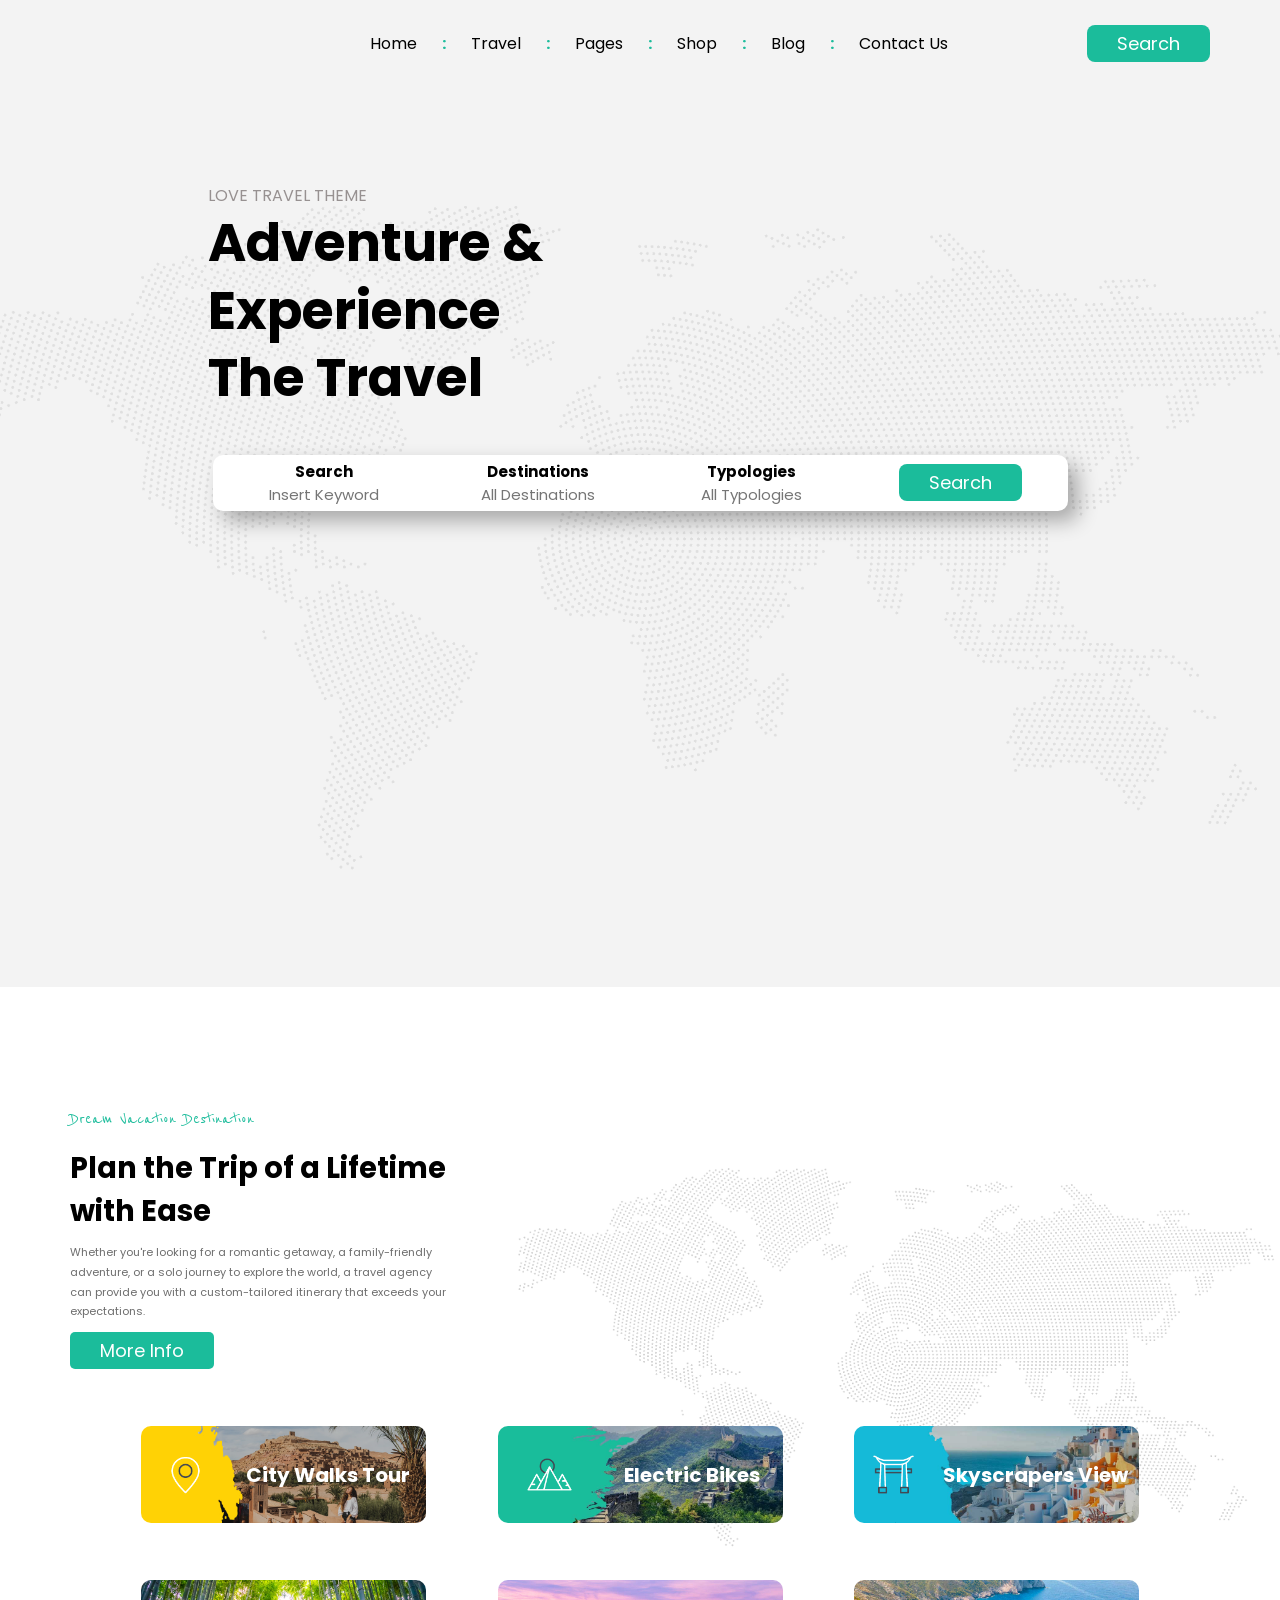
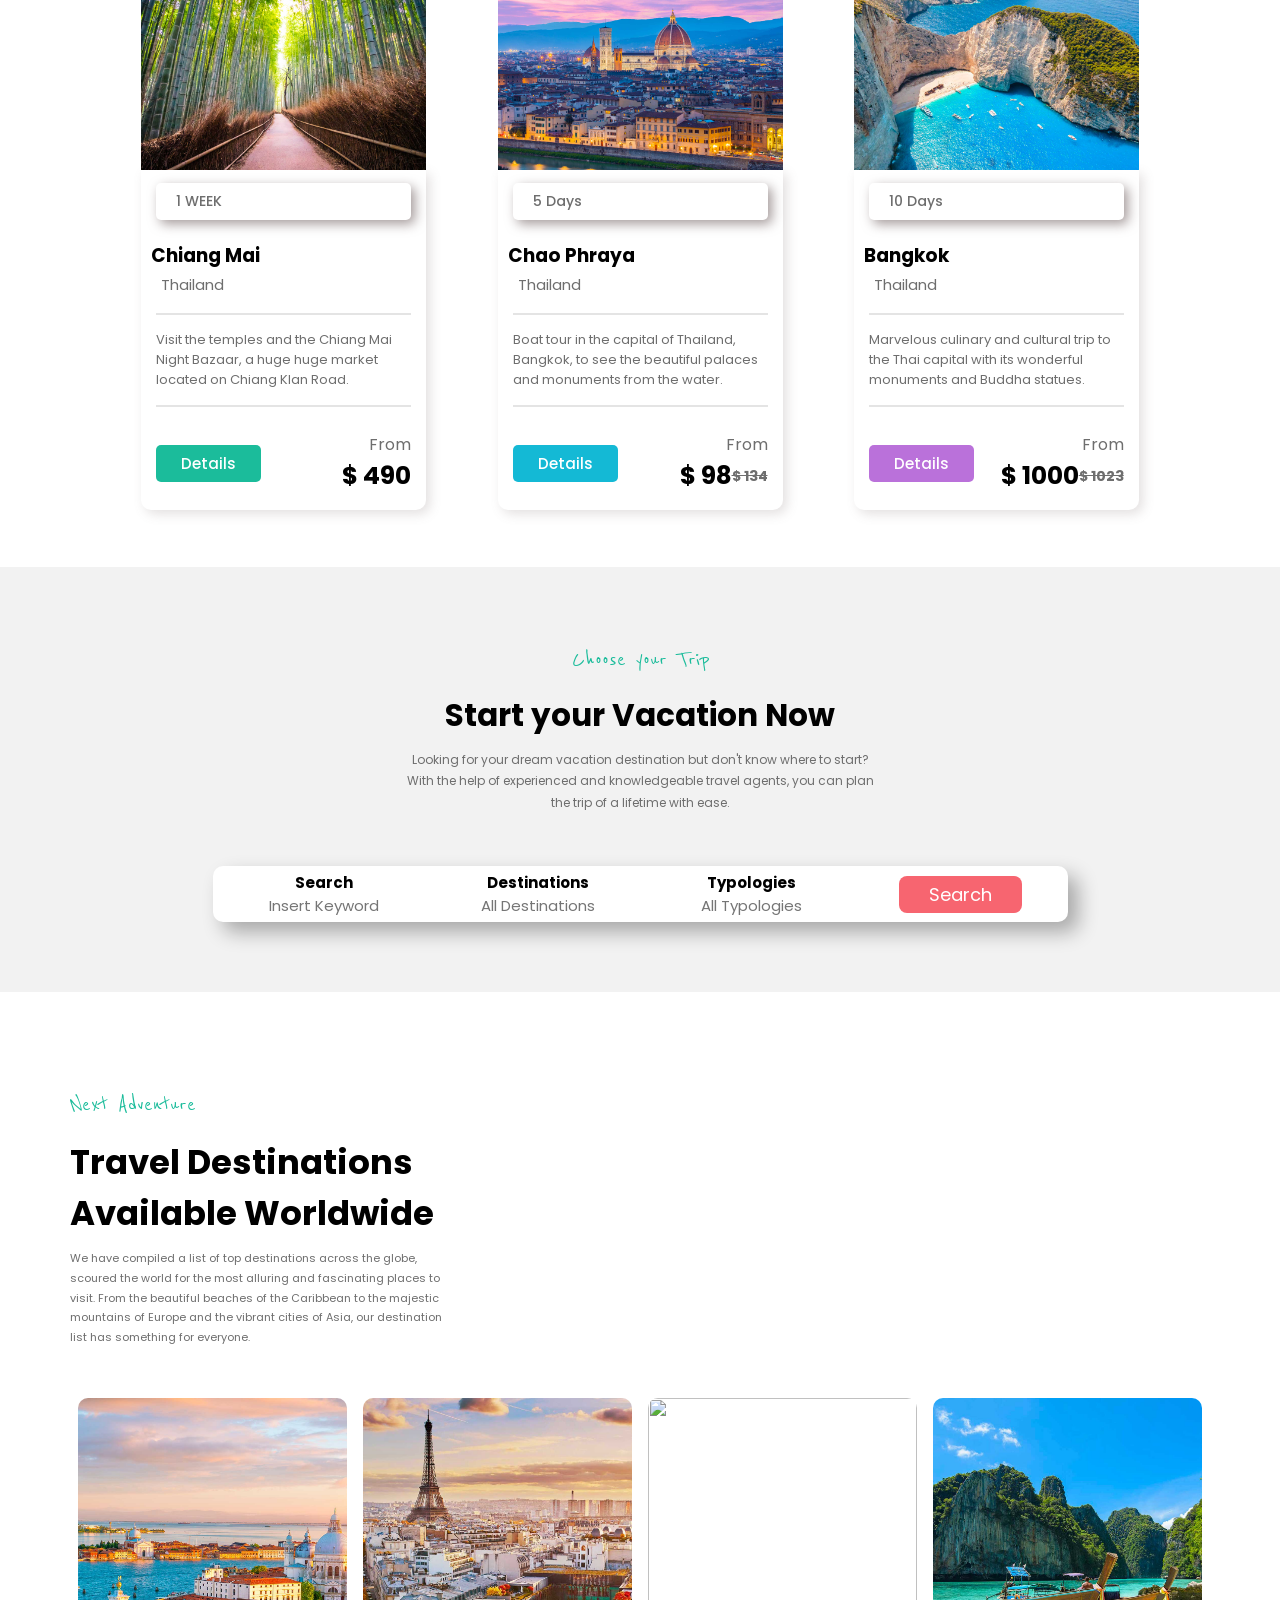
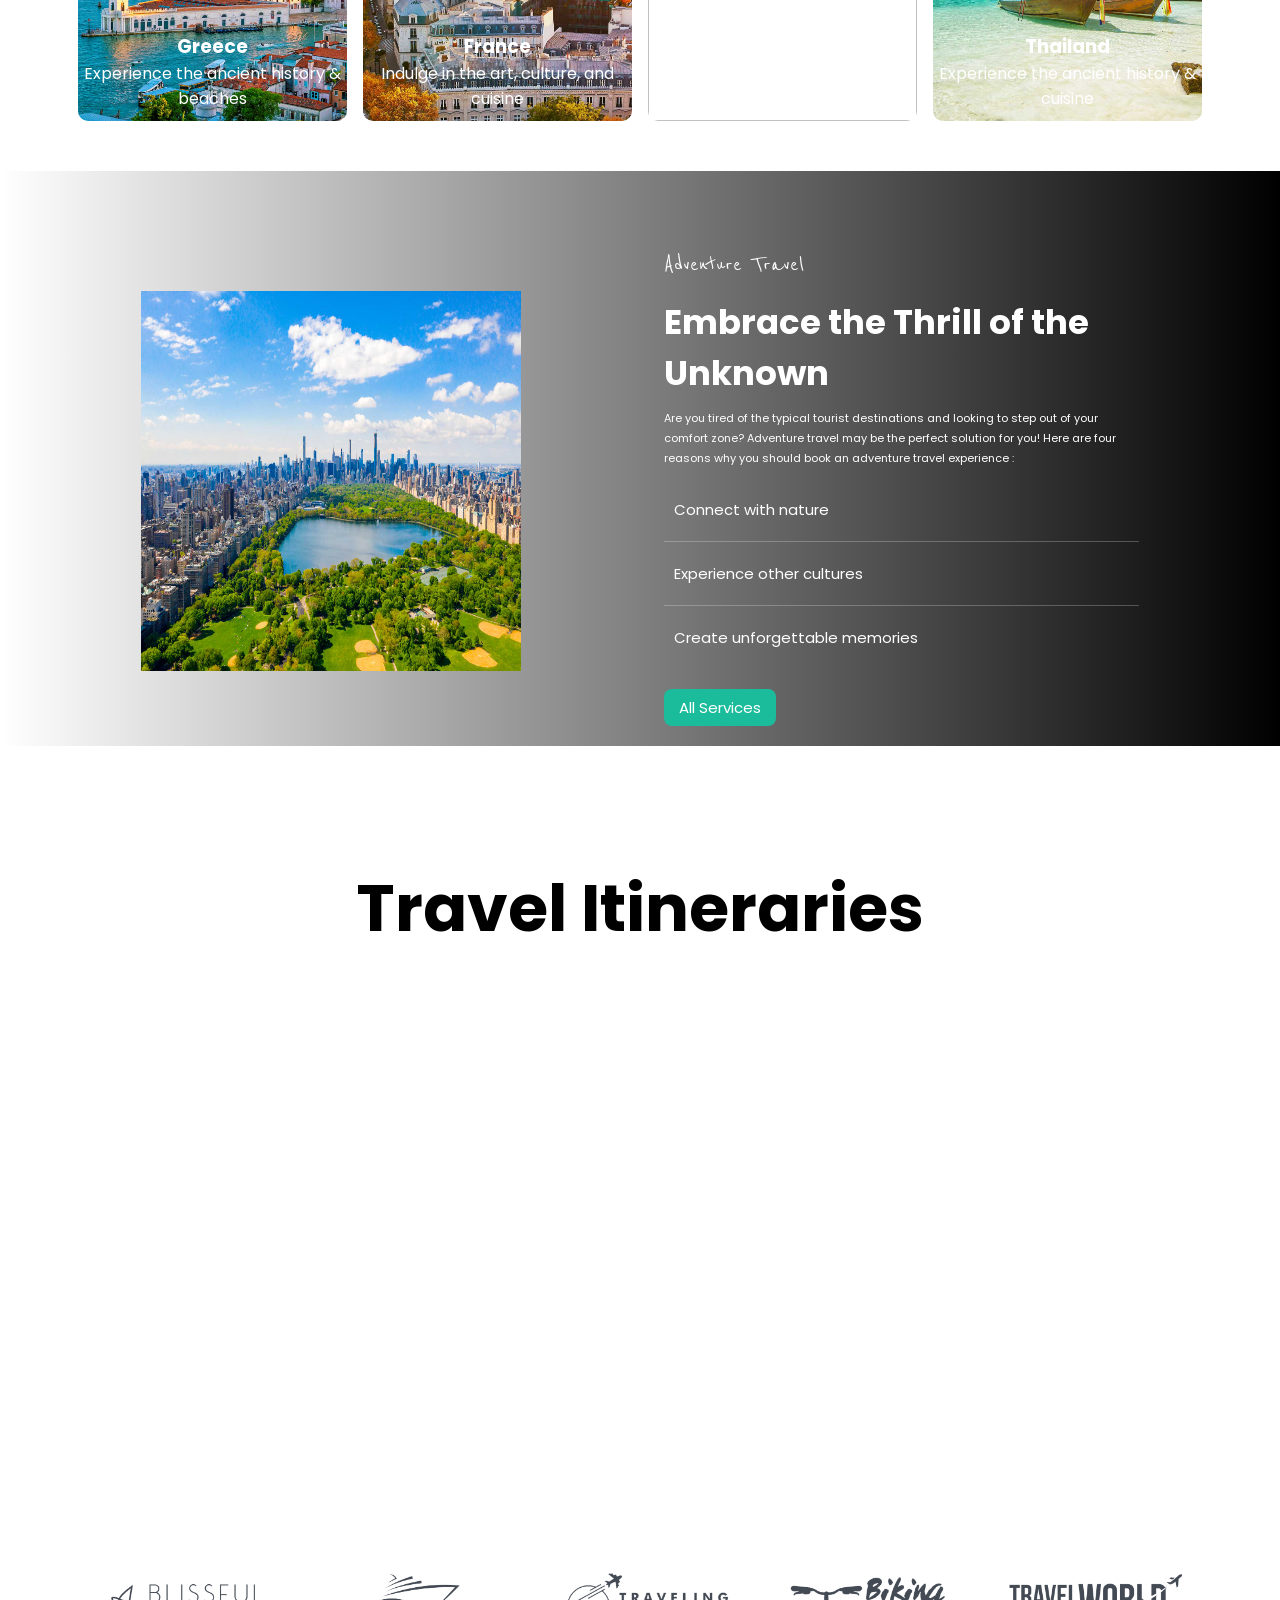
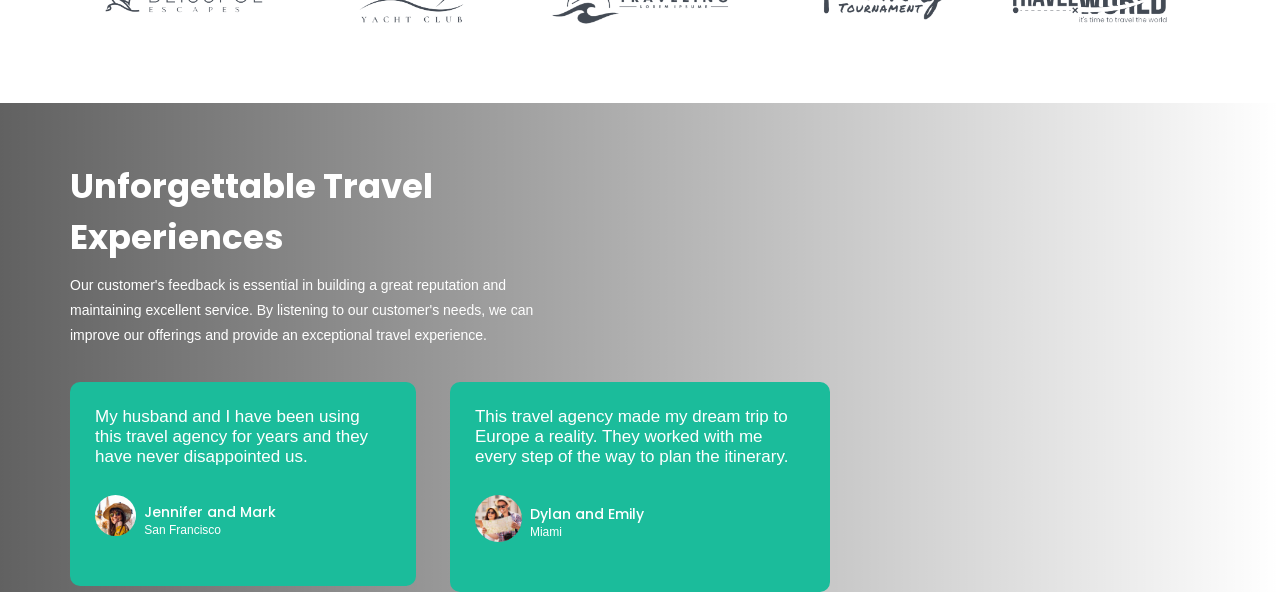
==== commit 5ee6b96f: "Figma Project" ====
--- a/figma-travel-project/index.html
+++ b/figma-travel-project/index.html
@@ -451,9 +451,9 @@
 <!-- end of service section -->
 <!-- Travel Itineraries -->
 		<section>
-			<div class="container">
+			<div class="container p-x-xs-10">
 				<div class="Itineraries align-center">
-					<div class="Itineraries-title">
+					<div class="Itineraries-title Itineraries-title-m Itineraries-title-s">
 						<h2 class="text-center">Travel Itineraries</h2>
 					</div>
 					<div class="Itineraries-video">
@@ -479,7 +479,60 @@
 				</div>
 			</div>
 		</section>
-
+<!--End of Travel Itineraries -->
+<!-- Experience -->
+		<section class="exp-section">
+			<div class="container">
+				<div class="experience">
+					<div class="col-5">
+						<div class="exp-content">
+							<h2>Unforgettable Travel
+								Experiences</h2>
+							<p>Our customer's feedback is essential in building a great reputation and
+								maintaining excellent service. By listening to our customer's needs, we can
+								improve our offerings and provide an exceptional travel experience.
+							</p>
+						</div>
+					</div>
+					<div class="col-12 flex">
+						<div class="col-4 exp-card">
+							<div class="card-content">
+								<p>My husband and I have been using this
+									travel agency for years and they have
+									never disappointed us.
+								</p>
+								<div class="col-8 profile flex align-center">
+									<div class=" col-2 exp-profile">
+										<img src="./assets/images/exp-profile-1.jpg">
+									</div>
+									<div class="profile-content">
+										<p>Jennifer and Mark</p>
+										<p>San Francisco</p>
+									</div>
+								</div>
+							</div>
+						</div>
+						<div class="col-4">
+							<div class="card-content">
+								<p>This travel agency made my dream trip to
+									Europe a reality. They worked with me
+									every step of the way to plan the itinerary.
+								</p>
+								<div class="col-8 profile flex align-center">
+									<div class=" col-2 exp-profile">
+										<img src="./assets/images/exp-profile-2.jpg">
+									</div>
+									<div class="profile-content">
+										<p>Dylan and Emily</p>
+										<p>Miami</p>
+									</div>
+								</div>
+							</div>
+						</div>
+					</div>
+				</div>
+			</div>
+		</section>
 	</main>
 </body>
 </html>
--- a/figma-travel-project/assets/css/style.css
+++ b/figma-travel-project/assets/css/style.css
@@ -173,11 +173,11 @@
 	color: var(--primary-color);
 	font-size: 25px;
 }
-.trip-content h2,.choose-trip-content h2,.adven-content h2,.service-content h2{
+.trip-content h2,.choose-trip-content h2,.adven-content h2,.service-content h2,.exp-content h2{
 	font-size: 34px;
 	margin: 10px 0;
 }
-.trip-content p,.choose-trip-content p,.adven-content p,.service-content p{
+.trip-content p,.choose-trip-content p,.adven-content p,.service-content p,.exp-content p{
 	font-size: 11px;
 	line-height: 1.8;
 	margin-bottom: 10px;
@@ -396,4 +396,55 @@
 	width: 100%;
 	aspect-ratio: 6/3;
 }
-
+.Itineraries-logo{
+	margin-bottom: 5%;
+}
+
+.exp-section{
+	background: linear-gradient(to right,#0000009e, rgba(67, 74, 84, 0));
+}
+.exp-content{
+	padding: 10% 0 5% 0;
+}
+.exp-content h2{
+	color: var(--white);
+}
+.exp-content p{
+	color: var(--white);
+	font-size: 14px;
+	font-weight: 300;
+}
+.exp-card{
+	padding: 0 3% 0 0;
+}
+
+.card-content{
+	padding: 25px;
+	background-color: var(--primary-color);
+	border-radius: 10px;
+}
+.card-content p{
+	color: var(--white);
+	font-size: 17px;
+	font-weight: 200;
+}
+.profile{
+	margin: 20px 0 10px 0;
+}
+.exp-profile{
+	padding: 8px 8px 8px 0;
+}
+.exp-profile img{
+	border-radius: 100%;
+}
+.profile-content p:first-child{
+	font-size: 14px;
+	font-weight: 500;
+}
+.profile-content p:last-child{
+	font-size: 12px;
+	font-weight: 300;
+}
+
+
+
--- a/figma-travel-project/assets/css/media.css
+++ b/figma-travel-project/assets/css/media.css
@@ -200,6 +200,12 @@
         margin: 0;
     }
 
+    /*Travel Itineraries*/
+
+    .Itineraries-title-m h2{
+        font-size: 50px;
+    }
+
 }
 
 @media(max-width:767.99px){
@@ -251,6 +257,12 @@
     .choose-trip-content-s p {
         font-size: 12px;
     }
+
+    /*Travel Itineraries*/
+
+    .Itineraries-title-s h2 {
+        font-size: 45px;
+    }
 }
 
 @media(max-width:575.99px){
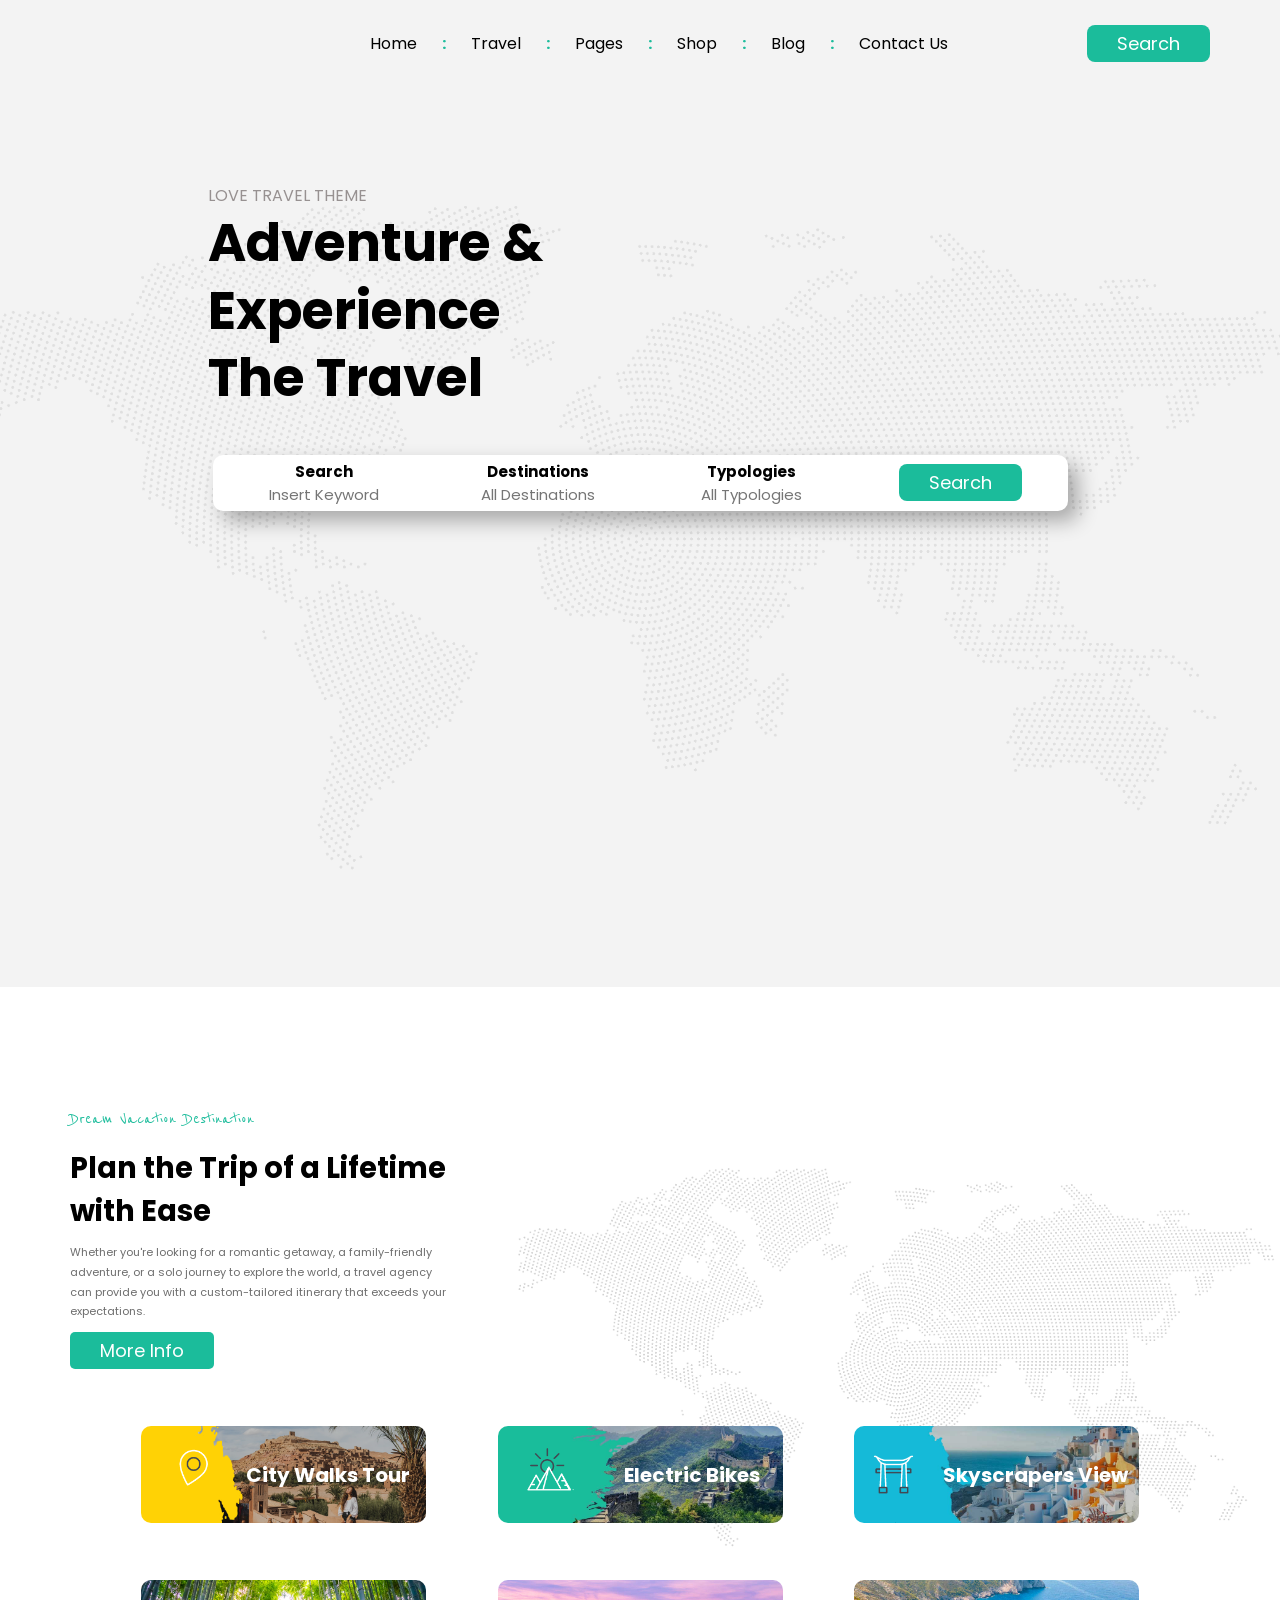
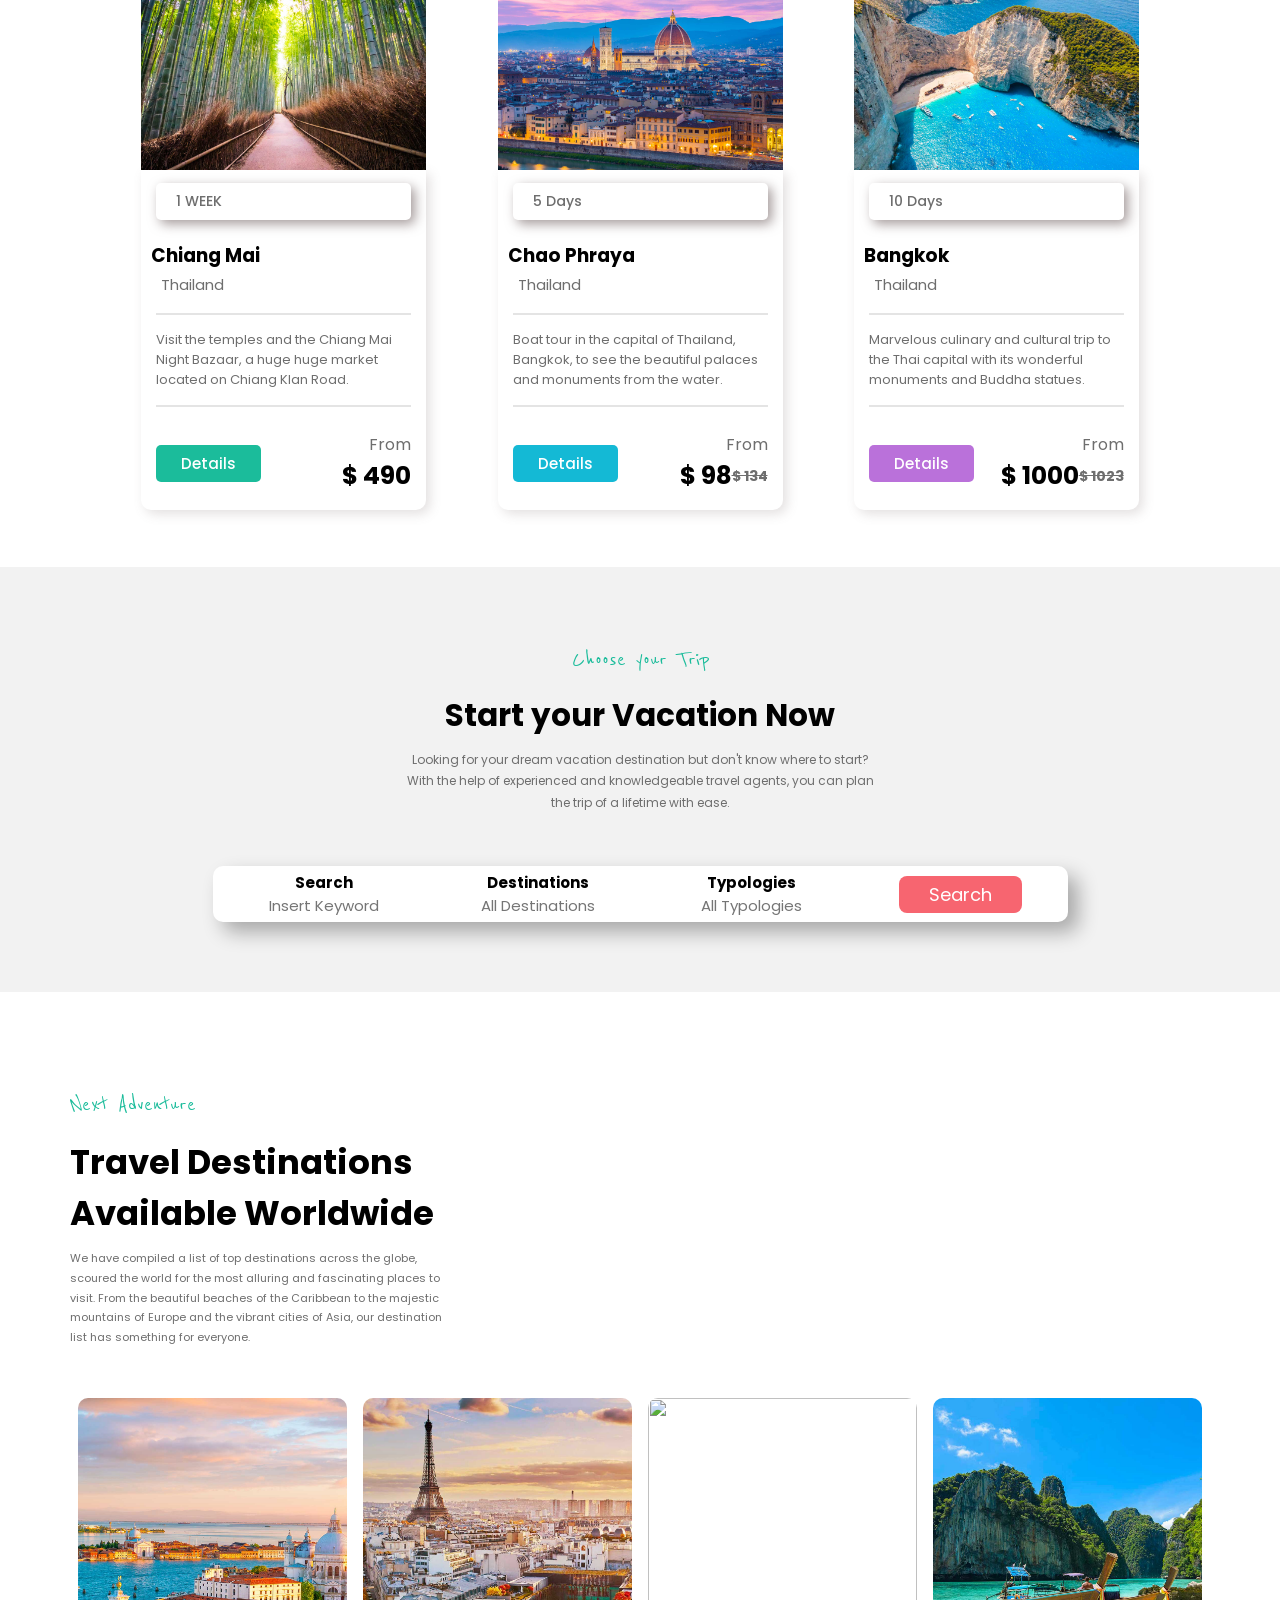
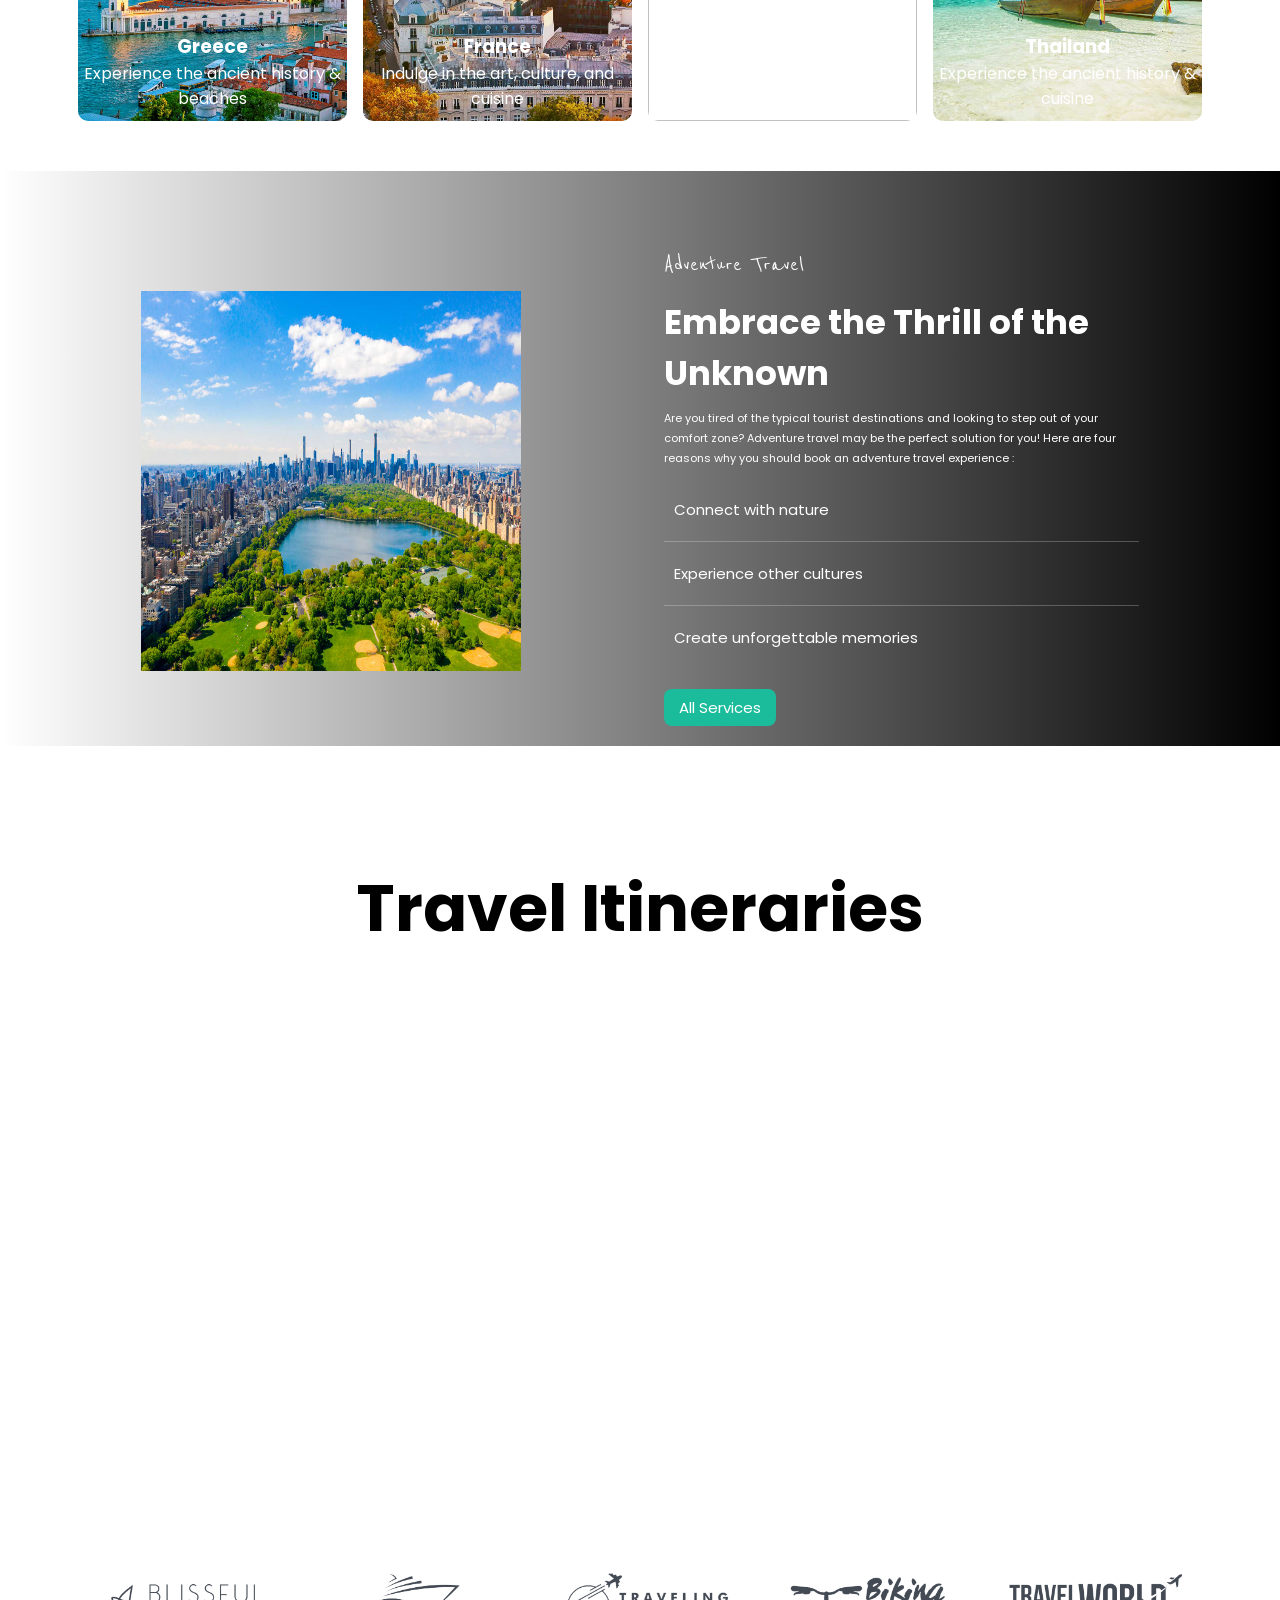
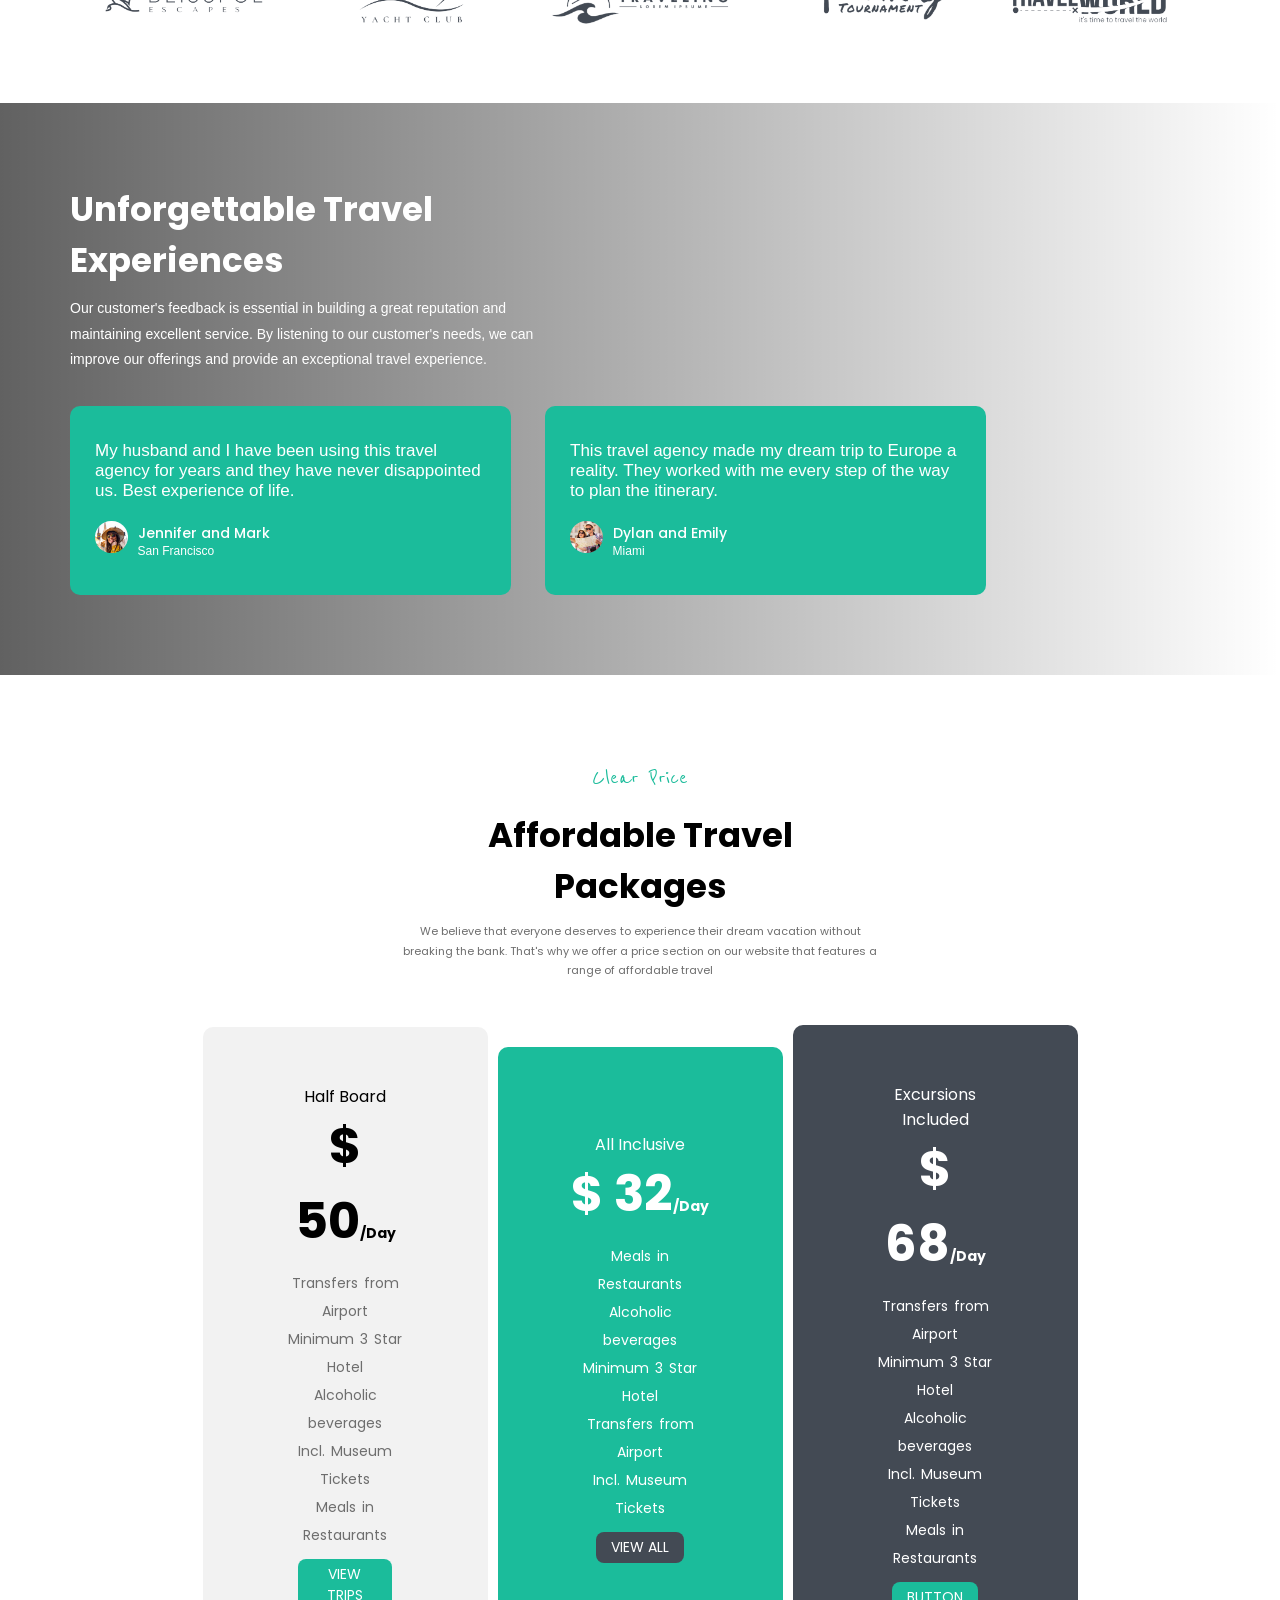
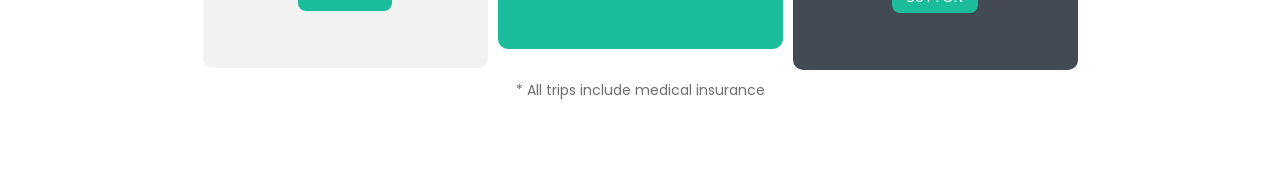
==== commit a457675c: "fm" ====
--- a/figma-travel-project/index.html
+++ b/figma-travel-project/index.html
@@ -483,8 +483,8 @@
 <!-- Experience -->
 		<section class="exp-section">
 			<div class="container">
-				<div class="experience">
-					<div class="col-5">
+				<div class="experience p-x-xs-10">
+					<div class="col-5 col-m-7 col-s-10">
 						<div class="exp-content">
 							<h2>Unforgettable Travel
 								Experiences</h2>
@@ -495,14 +495,14 @@
 						</div>
 					</div>
 					<div class="col-12 flex">
-						<div class="col-4 exp-card">
+						<div class="col-5 exp-card col-l-6 d-s-none">
 							<div class="card-content">
 								<p>My husband and I have been using this
 									travel agency for years and they have
-									never disappointed us.
+									never disappointed us. Best experience of life.
 								</p>
-								<div class="col-8 profile flex align-center">
-									<div class=" col-2 exp-profile">
+								<div class="col-8 profile flex align-center gap-10">
+									<div class=" col-1 col-m-2 exp-profile">
 										<img src="./assets/images/exp-profile-1.jpg">
 									</div>
 									<div class="profile-content">
@@ -512,14 +512,14 @@
 								</div>
 							</div>
 						</div>
-						<div class="col-4">
+						<div class="col-5 exp-card col-l-6 col-s-12">
 							<div class="card-content">
 								<p>This travel agency made my dream trip to
 									Europe a reality. They worked with me
 									every step of the way to plan the itinerary.
 								</p>
-								<div class="col-8 profile flex align-center">
-									<div class=" col-2 exp-profile">
+								<div class="col-8 profile flex align-center gap-10">
+									<div class=" col-1 col-m-2 exp-profile col-s-1">
 										<img src="./assets/images/exp-profile-2.jpg">
 									</div>
 									<div class="profile-content">
@@ -533,6 +533,105 @@
 				</div>
 			</div>
 		</section>
+<!-- end of Experience -->
+<!-- Travel Packages -->
+		<section>
+			<div class="container">
+				<div class="travel-packages">
+					<div class="col-12 flex justify-center">
+						<div class="col-5">
+							<div class="travel-content text-center">
+								<p>Clear Price</p>
+								<h2>Affordable Travel Packages</h2>
+								<p>We believe that everyone deserves to experience their dream vacation without breaking the bank.
+									That's why we offer a price section on our website that features a range of affordable travel
+								</p>
+							</div>
+						</div>
+					</div>
+					<div class="col-12">
+						<div class="packages flex gap-10 justify-center align-center">
+							<div class="col-3">
+								<div class="package-1 ">
+									<div class="package-title text-center flex justify-center ">
+										<div class="col-6">
+											<p>Half Board</p>
+											<h2>$ 50<span>/Day</span>  </h2>
+										</div>
+									</div>
+									<div class="package-content flex justify-center  ">
+										<div class="col-6 text-center">
+											<p>Transfers from Airport</p>
+											<p>Minimum 3 Star Hotel</p>
+											<p>Alcoholic beverages</p>
+											<p>Incl. Museum Tickets</p>
+											<p>Meals in Restaurants</p>
+										</div>
+									</div>
+									<div class="package-btn flex justify-center text-center">
+										<div class="col-4">
+											<button>VIEW TRIPS</button>
+										</div>
+									</div>
+								</div>
+							</div>
+							<div class="col-3">
+								<div class="package-2">
+									<div class="package-title text-center flex justify-center ">
+										<div class="col-6">
+											<p>All Inclusive</p>
+											<h2>$ 32<span>/Day</span>  </h2>
+										</div>
+									</div>
+									<div class="package-content flex justify-center  ">
+										<div class="col-6 text-center">
+											<p>Meals in Restaurants</p>
+											<p>Alcoholic beverages</p>
+											<p>Minimum 3 Star Hotel</p>
+											<p>Transfers from Airport</p>
+											<p>Incl. Museum Tickets</p>
+										</div>
+									</div>
+									<div class="package-btn flex justify-center text-center">
+										<div class="col-4">
+											<button>VIEW ALL</button>
+										</div>
+									</div>
+								</div>
+							</div>
+							<div class="col-3">
+								<div class="package-3 ">
+									<div class="package-title text-center flex justify-center ">
+										<div class="col-6">
+											<p>Excursions Included</p>
+											<h2>$ 68<span>/Day</span>  </h2>
+										</div>
+									</div>
+									<div class="package-content flex justify-center  ">
+										<div class="col-6 text-center">
+											<p>Transfers from Airport</p>
+											<p>Minimum 3 Star Hotel</p>
+											<p>Alcoholic beverages</p>
+											<p>Incl. Museum Tickets</p>
+											<p>Meals in Restaurants</p>
+										</div>
+									</div>
+									<div class="package-btn flex justify-center text-center">
+										<div class="col-4">
+											<button>BUTTON</button>
+										</div>
+									</div>
+								</div>
+							</div>
+						</div>
+						<div class="note text-center">
+							<p>* All trips include medical insurance</p>
+						</div>
+					</div>
+				</div>
+				
+			</div>
+		</section>
 	</main>
 </body>
 </html>
--- a/figma-travel-project/assets/css/style.css
+++ b/figma-travel-project/assets/css/style.css
@@ -79,7 +79,7 @@
 .srch-btn{
 	padding-left:10%;
 }
-.srch-btn button,.hero-btn,.trip-content button,.detail-btn button,.service-btn button{
+.srch-btn button,.hero-btn,.trip-content button,.detail-btn button,.service-btn button,.package-btn button{
 	padding: 5px 30px;
     font-size: 18px;
     margin-left: 15px;
@@ -168,16 +168,16 @@
 	margin: 10% 0 5% 0;
 }
 
-.trip-content p:first-child,.choose-trip-content p:first-child,.adven-content p:first-child,.service-content p:first-child{
+.trip-content p:first-child,.choose-trip-content p:first-child,.adven-content p:first-child,.service-content p:first-child,.travel-content p:first-child{
 	font-family: "Reenie Beanie", cursive;
 	color: var(--primary-color);
 	font-size: 25px;
 }
-.trip-content h2,.choose-trip-content h2,.adven-content h2,.service-content h2,.exp-content h2{
+.trip-content h2,.choose-trip-content h2,.adven-content h2,.service-content h2,.exp-content h2,.travel-content h2{
 	font-size: 34px;
 	margin: 10px 0;
 }
-.trip-content p,.choose-trip-content p,.adven-content p,.service-content p,.exp-content p{
+.trip-content p,.choose-trip-content p,.adven-content p,.service-content p,.exp-content p,.travel-content p{
 	font-size: 11px;
 	line-height: 1.8;
 	margin-bottom: 10px;
@@ -399,12 +399,16 @@
 .Itineraries-logo{
 	margin-bottom: 5%;
 }
-
+/*end Travel Itineraries section*/
+/*experience section*/
+.experience{
+	padding-bottom: 7%;
+}
 .exp-section{
 	background: linear-gradient(to right,#0000009e, rgba(67, 74, 84, 0));
 }
 .exp-content{
-	padding: 10% 0 5% 0;
+	padding: 15% 0 5% 0;
 }
 .exp-content h2{
 	color: var(--white);
@@ -419,7 +423,7 @@
 }
 
 .card-content{
-	padding: 25px;
+	padding: 35px 25px 35px 25px;
 	background-color: var(--primary-color);
 	border-radius: 10px;
 }
@@ -429,11 +433,9 @@
 	font-weight: 200;
 }
 .profile{
-	margin: 20px 0 10px 0;
-}
-.exp-profile{
-	padding: 8px 8px 8px 0;
-}
+	margin: 20px 0 0 0;
+}
+
 .exp-profile img{
 	border-radius: 100%;
 }
@@ -445,6 +447,57 @@
 	font-size: 12px;
 	font-weight: 300;
 }
-
-
-
+/*end of experience section*/
+/*travel packages section*/
+
+.travel-packages{
+	margin: 7% 0;
+}
+.packages{
+	margin-top: 3% ;
+}
+.package-1,.package-2,.package-3{
+	background-color: #F2F2F2;
+	padding: 20% 0;
+	border-radius: 10px;
+}
+.package-title h2{
+	font-size: 50px;
+}
+.package-title span{
+	font-size: 14px;
+}
+.package-content{
+	margin: 10px 0;
+	color: var(--desc-color);
+	font-size: 14px;
+	line-height: 2;
+	word-spacing: 2px;
+}
+.package-btn button{
+	padding: 5px 15px;
+	margin-left: 0;
+	font-size: 14px;
+}
+.package-2{
+	background-color: var(--primary-color);
+	padding: 30% 0;
+}
+.package-2 .package-title,.package-3 .package-title{
+	color: var(--white);
+}
+.package-2 .package-content,.package-3 .package-content{
+	color: var(--white);
+}
+.package-2 .package-btn button{
+	background-color: #434A54;
+}
+.package-3{
+	background-color: #434A54;
+}
+.note{
+	color: var(--desc-color);
+	font-size: 14px;
+	margin-top: 10px;
+}
+
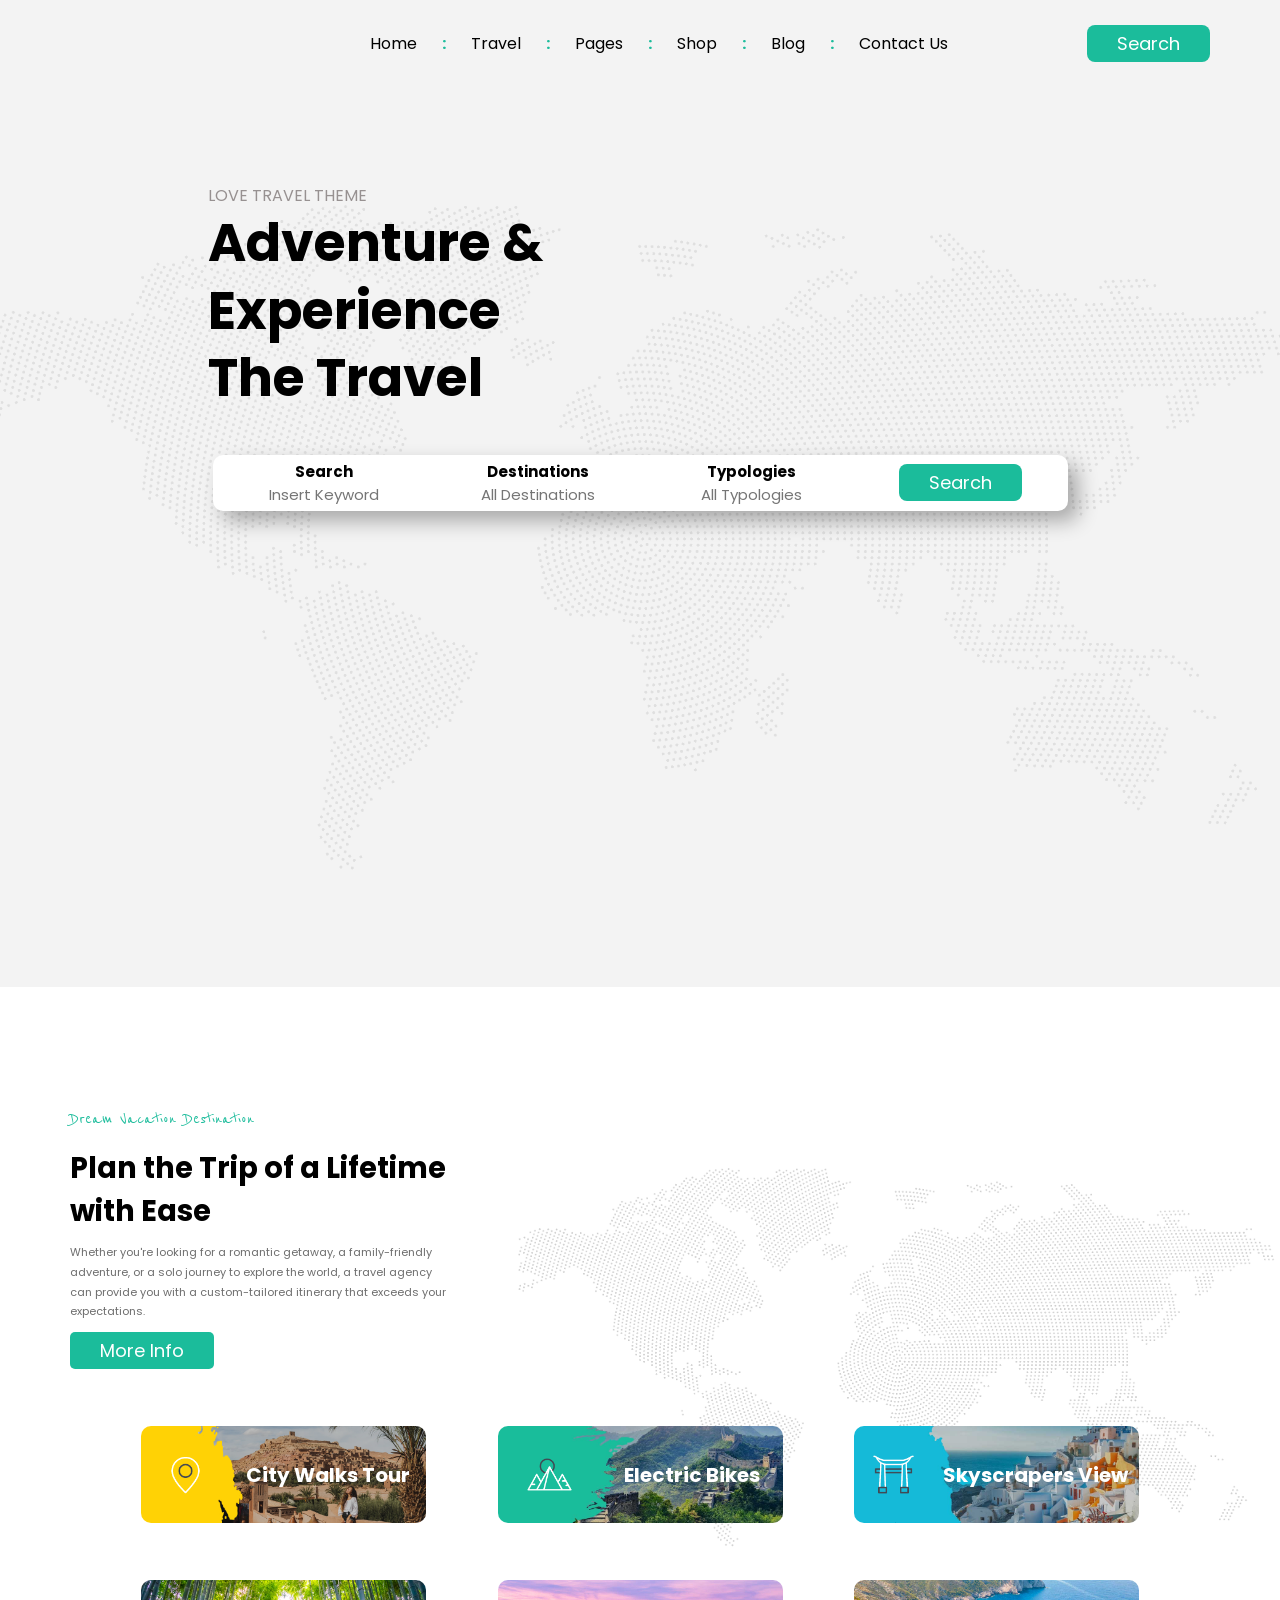
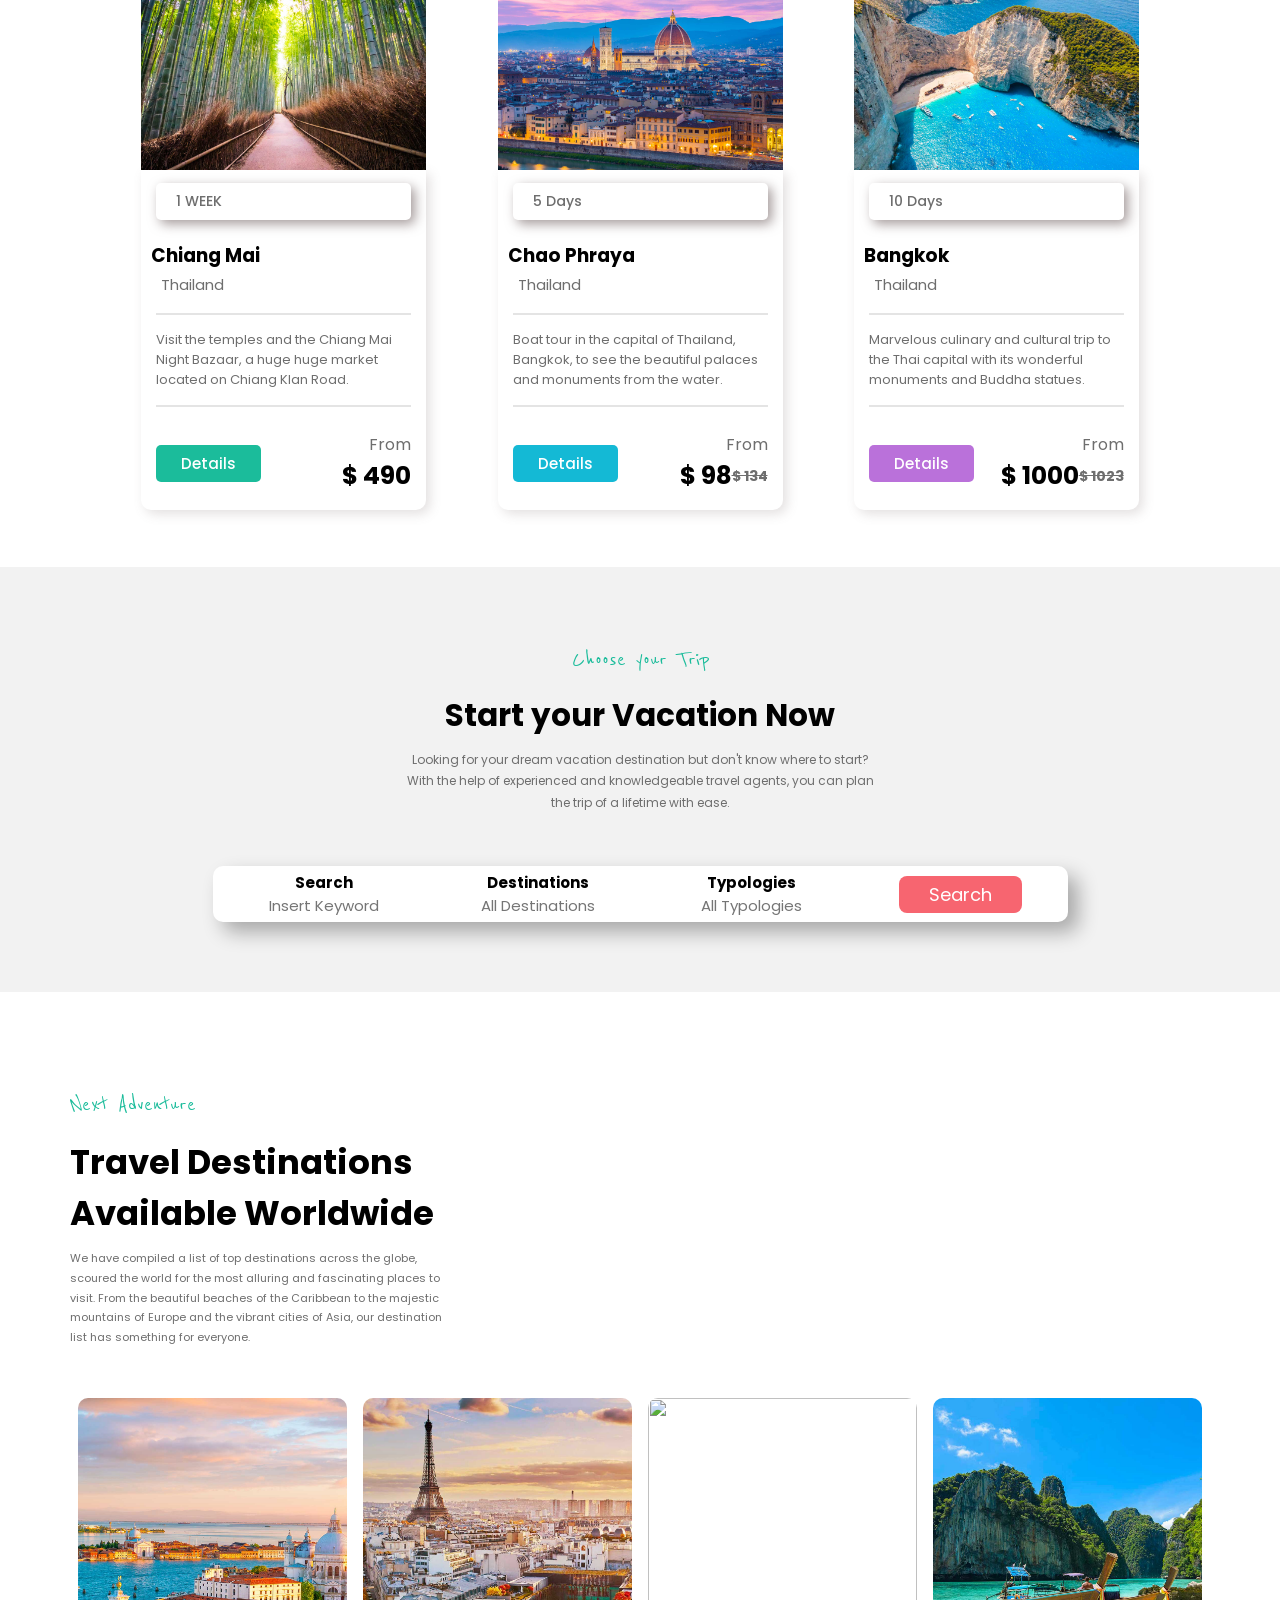
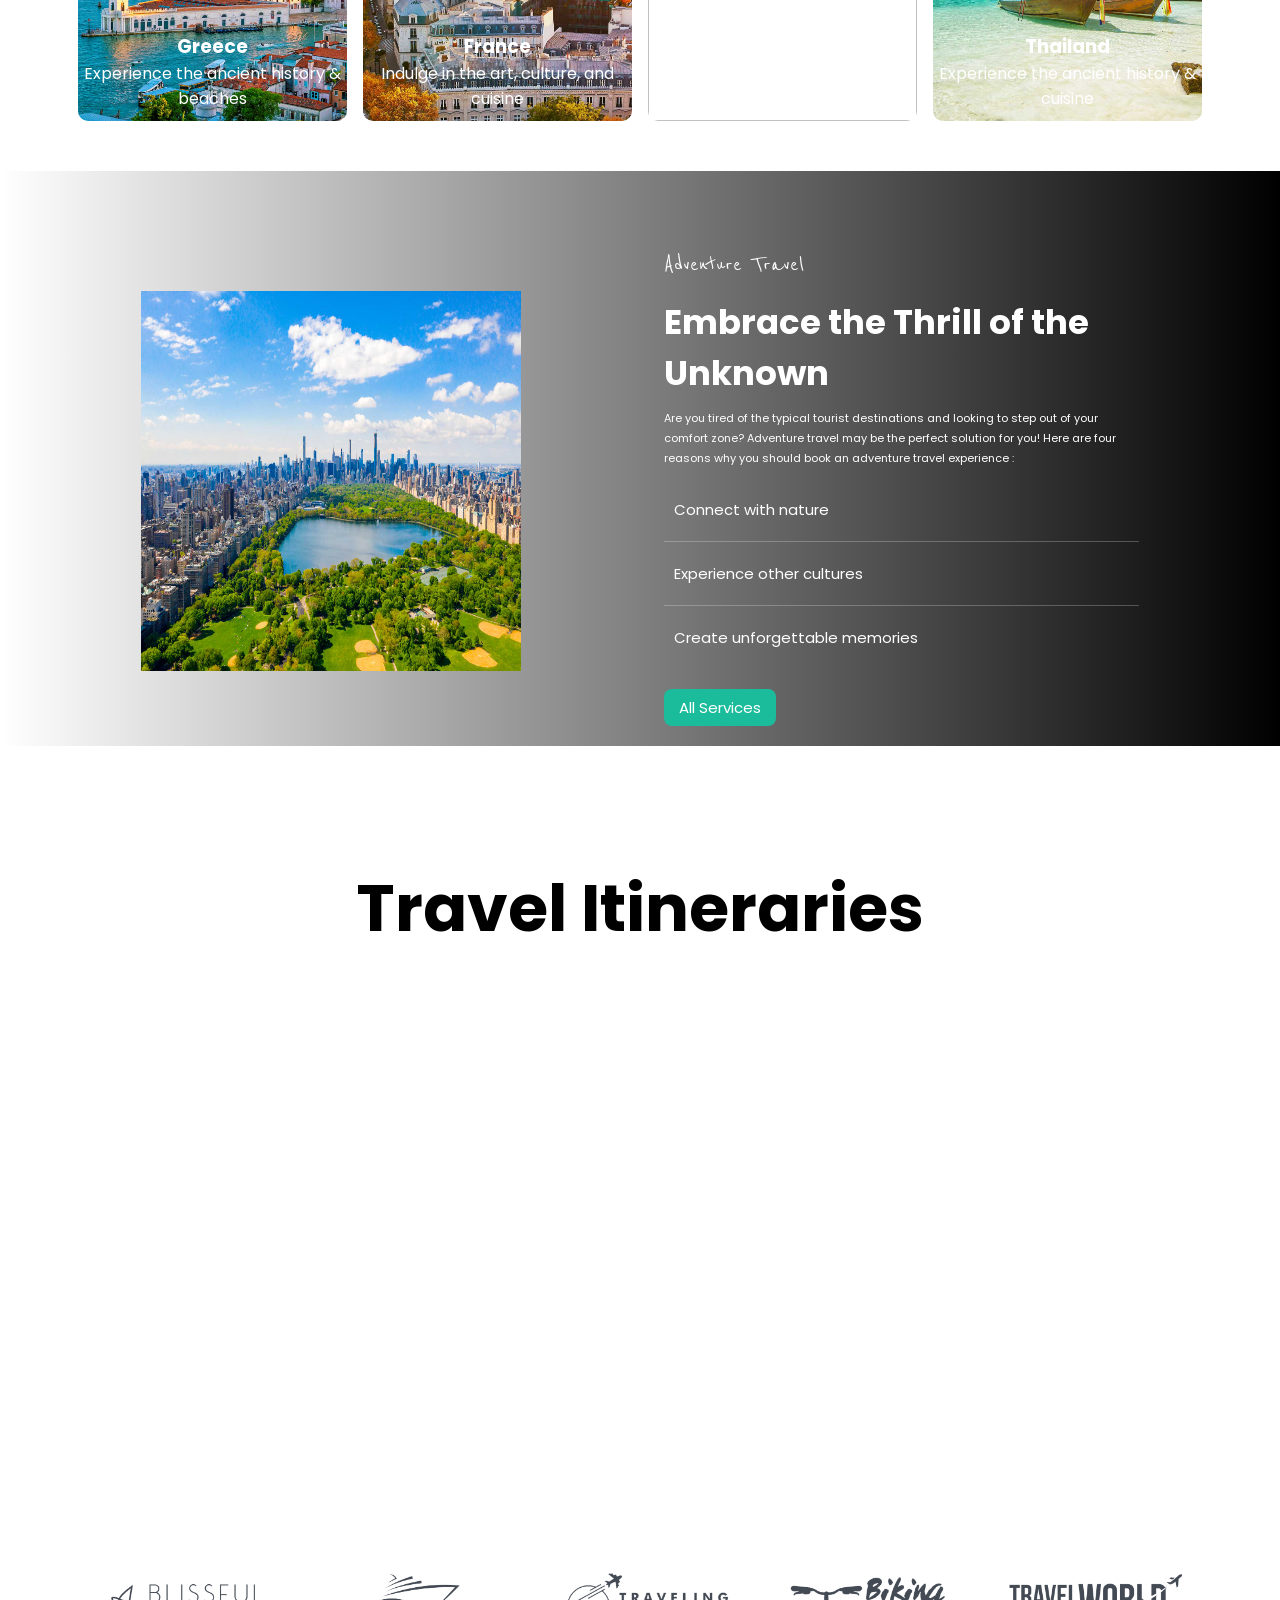
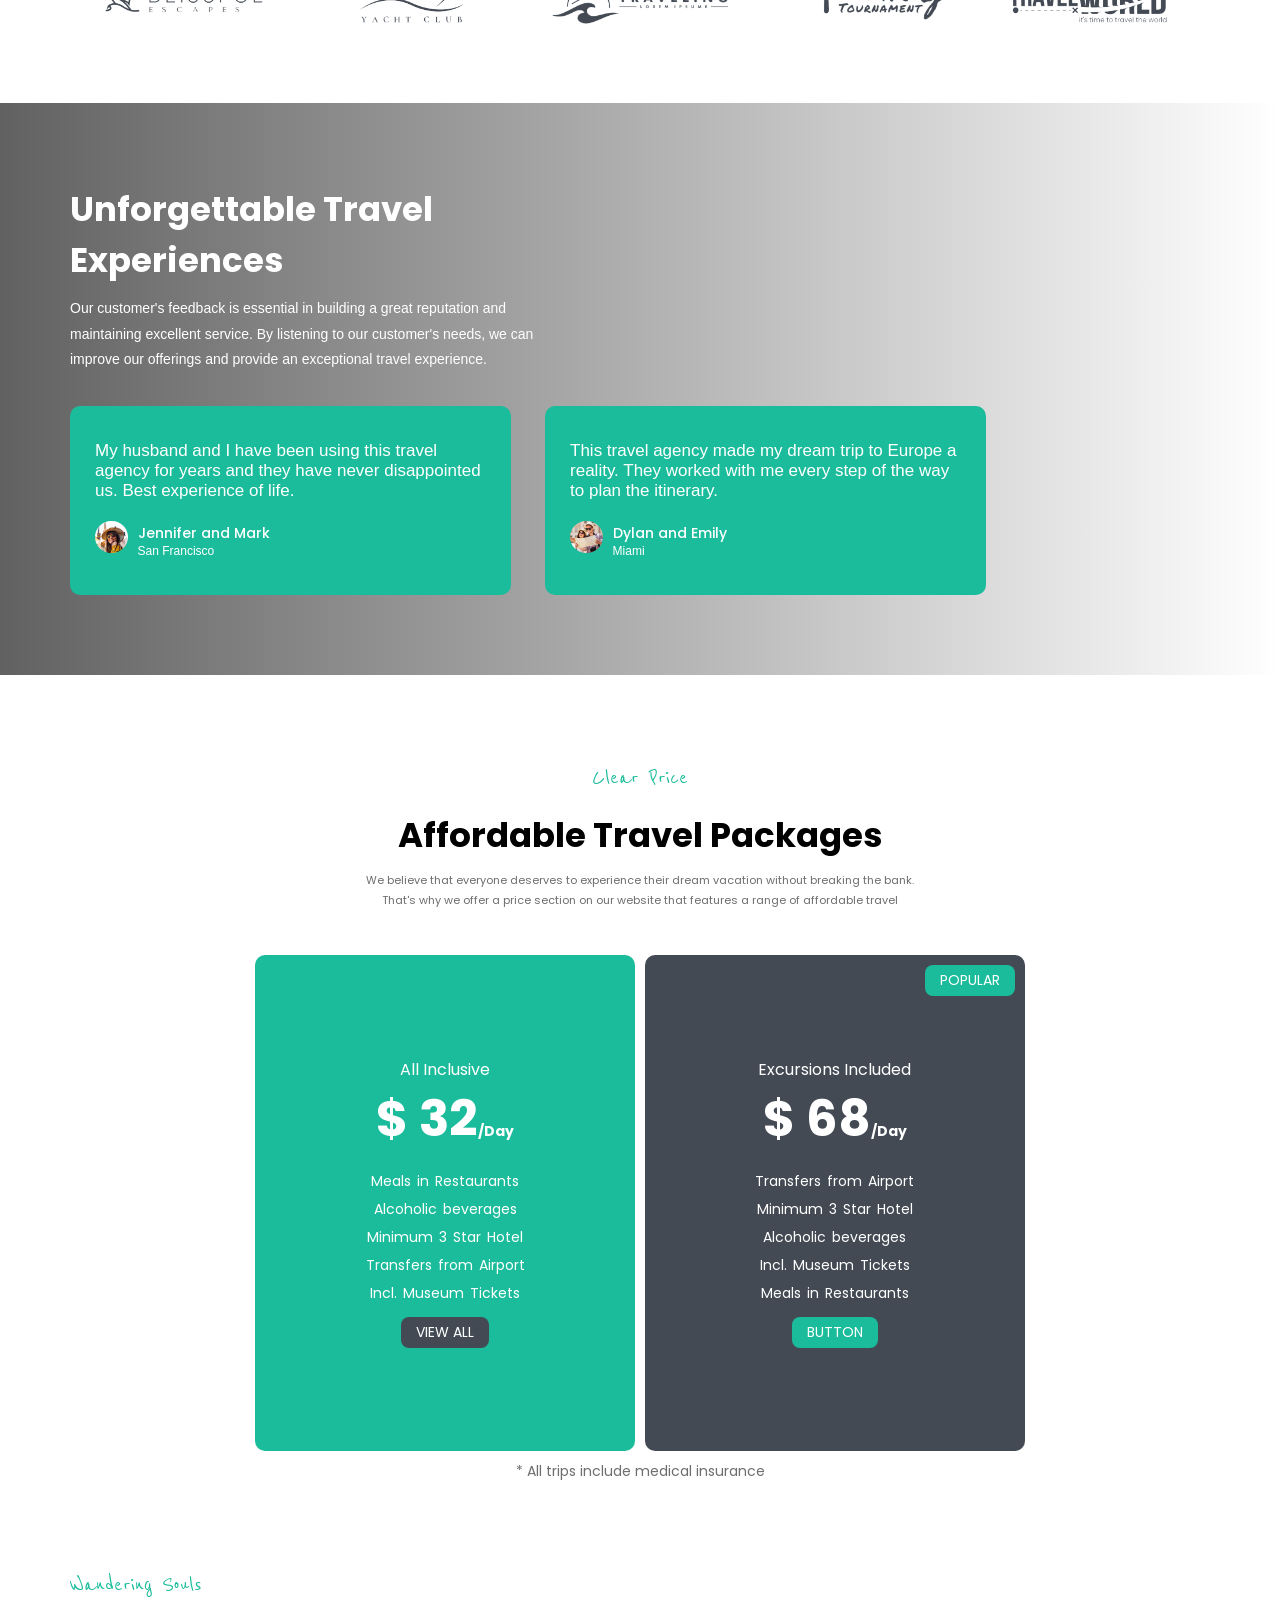
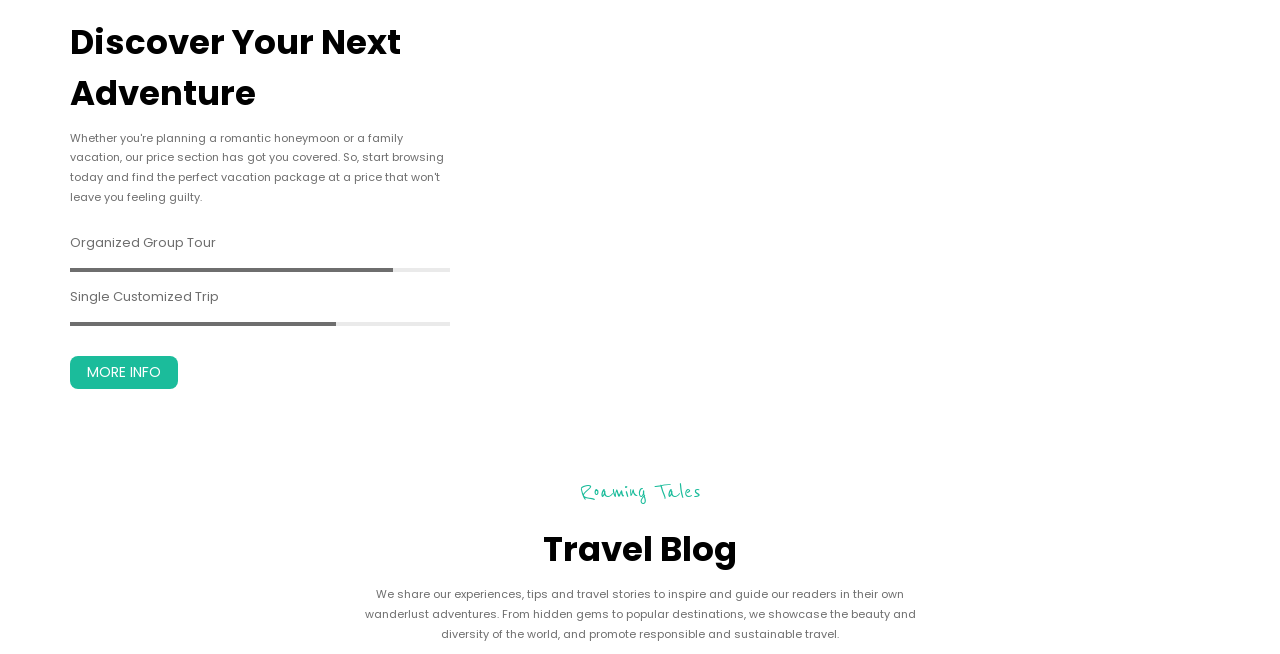
==== commit aa99ecb6: "Figma Project" ====
--- a/figma-travel-project/index.html
+++ b/figma-travel-project/index.html
@@ -539,7 +539,7 @@
 			<div class="container">
 				<div class="travel-packages">
 					<div class="col-12 flex justify-center">
-						<div class="col-5">
+						<div class="col-5 col-xl-6 col-l-7 col-m-10 col-s-11">
 							<div class="travel-content text-center">
 								<p>Clear Price</p>
 								<h2>Affordable Travel Packages</h2>
@@ -551,8 +551,8 @@
 					</div>
 					<div class="col-12">
 						<div class="packages flex gap-10 justify-center align-center">
-							<div class="col-3">
-								<div class="package-1 ">
+							<div class="col-3  d-xl-none">
+								<div class="package-1">
 									<div class="package-title text-center flex justify-center ">
 										<div class="col-6">
 											<p>Half Board</p>
@@ -575,7 +575,7 @@
 									</div>
 								</div>
 							</div>
-							<div class="col-3">
+							<div class="col-3 col-xl-4 d-m-none">
 								<div class="package-2">
 									<div class="package-title text-center flex justify-center ">
 										<div class="col-6">
@@ -599,8 +599,11 @@
 									</div>
 								</div>
 							</div>
-							<div class="col-3">
-								<div class="package-3 ">
+							<div class="col-3 col-xl-4 col-m-6 col-s-7 col-xs-9">
+								<div class="package-3 package-3-xl">
+									<div class="popular-btn">
+										<button>POPULAR</button>
+									</div>
 									<div class="package-title text-center flex justify-center ">
 										<div class="col-6">
 											<p>Excursions Included</p>
@@ -632,6 +635,55 @@
 				
 			</div>
 		</section>
+<!--end of Travel Packages -->
+<!-- Discover -->
+		<section>
+			<div class="container">
+				<div class="discover p-x-xs-10">
+					<div class="col-4 col-l-5 col-m-6 col-s-8">
+						<div class="discover-content">
+							<p>Wandering Souls</p>
+							<h2>Discover Your Next
+								Adventure
+							</h2>
+							<p>Whether you're planning a romantic honeymoon or a family vacation, our
+								price section has got you covered. So, start browsing today and find the
+								perfect vacation package at a price that won't leave you feeling guilty.
+							</p>
+						</div>
+						<div class="discover-bar">
+							<p>Organized Group Tour</p>
+							<p>Single Customized Trip</p>
+						</div>
+						<div class="discover-btn">
+							<button>MORE INFO</button>
+						</div>
+					</div>
+				</div>
+			</div>
+		</section>
+<!-- end of Discover -->
+<!-- Travel Blog -->
+		<section>
+			<div class="container">
+				<div class="travel-blog">
+					<div class="blog-title flex justify-center text-center">
+						<div class="col-6">
+							<div class="blog-content">
+								<p>Roaming Tales</p>
+								<h2>Travel Blog</h2>
+								<p>We share our experiences, tips and travel stories to inspire and guide our readers in their own
+									wanderlust adventures. From hidden gems to popular destinations, we showcase the beauty and
+									diversity of the world, and promote responsible and sustainable travel.
+								</p>
+							</div>
+						</div>
+					</div>
+				</div>
+				
+			</div>
+		</section>
+<!-- end of Travel Blog -->
 	</main>
 </body>
 </html>
--- a/figma-travel-project/assets/css/style.css
+++ b/figma-travel-project/assets/css/style.css
@@ -79,7 +79,7 @@
 .srch-btn{
 	padding-left:10%;
 }
-.srch-btn button,.hero-btn,.trip-content button,.detail-btn button,.service-btn button,.package-btn button{
+.srch-btn button,.hero-btn,.trip-content button,.detail-btn button,.service-btn button,.package-btn button,.popular-btn button,.discover-btn button{
 	padding: 5px 30px;
     font-size: 18px;
     margin-left: 15px;
@@ -168,16 +168,16 @@
 	margin: 10% 0 5% 0;
 }
 
-.trip-content p:first-child,.choose-trip-content p:first-child,.adven-content p:first-child,.service-content p:first-child,.travel-content p:first-child{
+.trip-content p:first-child,.choose-trip-content p:first-child,.adven-content p:first-child,.service-content p:first-child,.travel-content p:first-child,.discover-content P:first-child,.blog-content p:first-child{
 	font-family: "Reenie Beanie", cursive;
 	color: var(--primary-color);
 	font-size: 25px;
 }
-.trip-content h2,.choose-trip-content h2,.adven-content h2,.service-content h2,.exp-content h2,.travel-content h2{
+.trip-content h2,.choose-trip-content h2,.adven-content h2,.service-content h2,.exp-content h2,.travel-content h2,.discover-content h2,.blog-content h2{
 	font-size: 34px;
 	margin: 10px 0;
 }
-.trip-content p,.choose-trip-content p,.adven-content p,.service-content p,.exp-content p,.travel-content p{
+.trip-content p,.choose-trip-content p,.adven-content p,.service-content p,.exp-content p,.travel-content p,.discover-content p,.blog-content p{
 	font-size: 11px;
 	line-height: 1.8;
 	margin-bottom: 10px;
@@ -481,7 +481,7 @@
 }
 .package-2{
 	background-color: var(--primary-color);
-	padding: 30% 0;
+	padding: 27% 0;
 }
 .package-2 .package-title,.package-3 .package-title{
 	color: var(--white);
@@ -494,10 +494,62 @@
 }
 .package-3{
 	background-color: #434A54;
+	position: relative;
+}
+.popular-btn{
+	position: absolute;
+	top: 0;
+	right: 0;
+}
+.popular-btn button{
+	font-size: 14px;
+	margin: 10px;
+	padding: 5px 15px;
 }
 .note{
 	color: var(--desc-color);
 	font-size: 14px;
 	margin-top: 10px;
 }
-
+/*end of travel packages section*/
+/*discover section*/
+.discover{
+	margin: 7% 0;
+}
+.discover-bar p{
+	font-size: 13px;
+	color: var(--desc-color);
+	border-bottom: 4px solid #6e6e6e24;
+	padding: 15px 0;
+	font-weight: 400;
+}
+.discover-bar{
+	margin-bottom: 8%;
+	position: relative;
+}
+
+.discover-bar::after{
+	content: "";
+	width: 70%;
+	height: 4px;
+	background-color: var(--desc-color);
+	position: absolute;
+	bottom: 0;
+}
+.discover-bar::before{
+	content: "";
+	width: 85%;
+	height: 4px;
+	background-color: var(--desc-color);
+	position: absolute;
+	bottom: 54px;
+}
+.discover-btn button{
+	font-size: 14px;
+	margin-left: 0 ;
+	padding: 6px 17px;
+}
+
+/*end of discover section*/
+
+
--- a/figma-travel-project/assets/css/media.css
+++ b/figma-travel-project/assets/css/media.css
@@ -9,7 +9,7 @@
     .col-xxl-5{width:41.67%;}
     .col-xxl-6{width:50%;}
     .col-xxl-7{width:58.33%;}
-    .col-xxl-8{width:66.67;}
+    .col-xxl-8{width:66.67%;}
     .col-xxl-9{width:75%;}
     .col-xxl-10{width:83.33%;}
     .col-xxl-11{width:91.67%;}
@@ -30,7 +30,7 @@
     .col-xl-5{width:41.67%;}
     .col-xl-6{width:50%;}
     .col-xl-7{width:58.33%;}
-    .col-xl-8{width:66.67;}
+    .col-xl-8{width:66.67%;}
     .col-xl-9{width:75%;}
     .col-xl-10{width:83.33%;}
     .col-xl-11{width:91.67%;}
@@ -66,6 +66,11 @@
     .adven-desc-xl{
         padding: 0 6px;
     }
+    /*Travel Packages*/
+
+    .package-3-xl{
+        padding: 27% 0;
+    }
 }
 
 @media(max-width:1199.99px){
@@ -79,7 +84,7 @@
     .col-l-5{width:41.67%;}
     .col-l-6{width:50%;}
     .col-l-7{width:58.33%;}
-    .col-l-8{width:66.67;}
+    .col-l-8{width:66.67%;}
     .col-l-9{width:75%;}
     .col-l-10{width:83.33%;}
     .col-l-11{width:91.67%;}
@@ -136,7 +141,7 @@
     .col-m-5{width:41.67%;}
     .col-m-6{width:50%;}
     .col-m-7{width:58.33%;}
-    .col-m-8{width:66.67;}
+    .col-m-8{width:66.67%;}
     .col-m-9{width:75%;}
     .col-m-10{width:83.33%;}
     .col-m-11{width:91.67%;}
@@ -219,7 +224,7 @@
     .col-s-5{width:41.67%;}
     .col-s-6{width:50%;}
     .col-s-7{width:58.33%;}
-    .col-s-8{width:66.67;}
+    .col-s-8{width:66.67%;}
     .col-s-9{width:75%;}
     .col-s-10{width:83.33%;}
     .col-s-11{width:91.67%;}
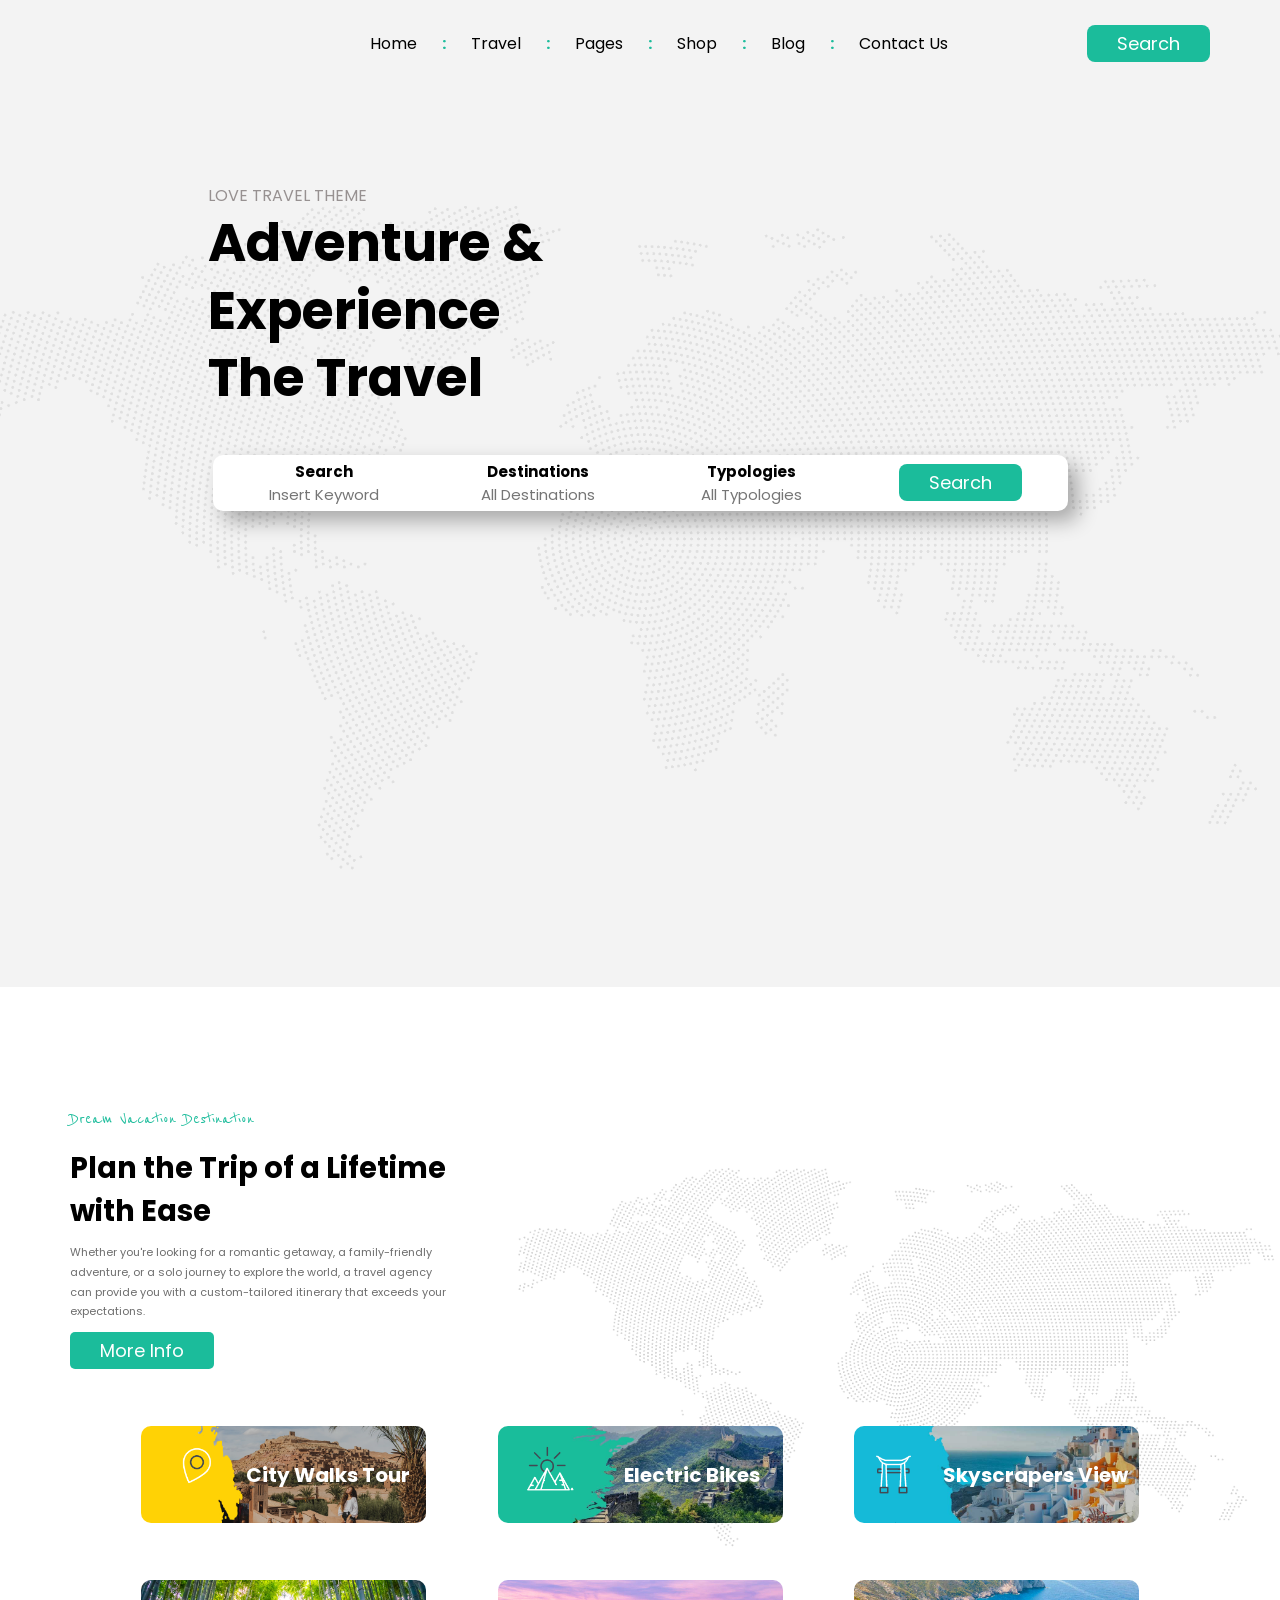
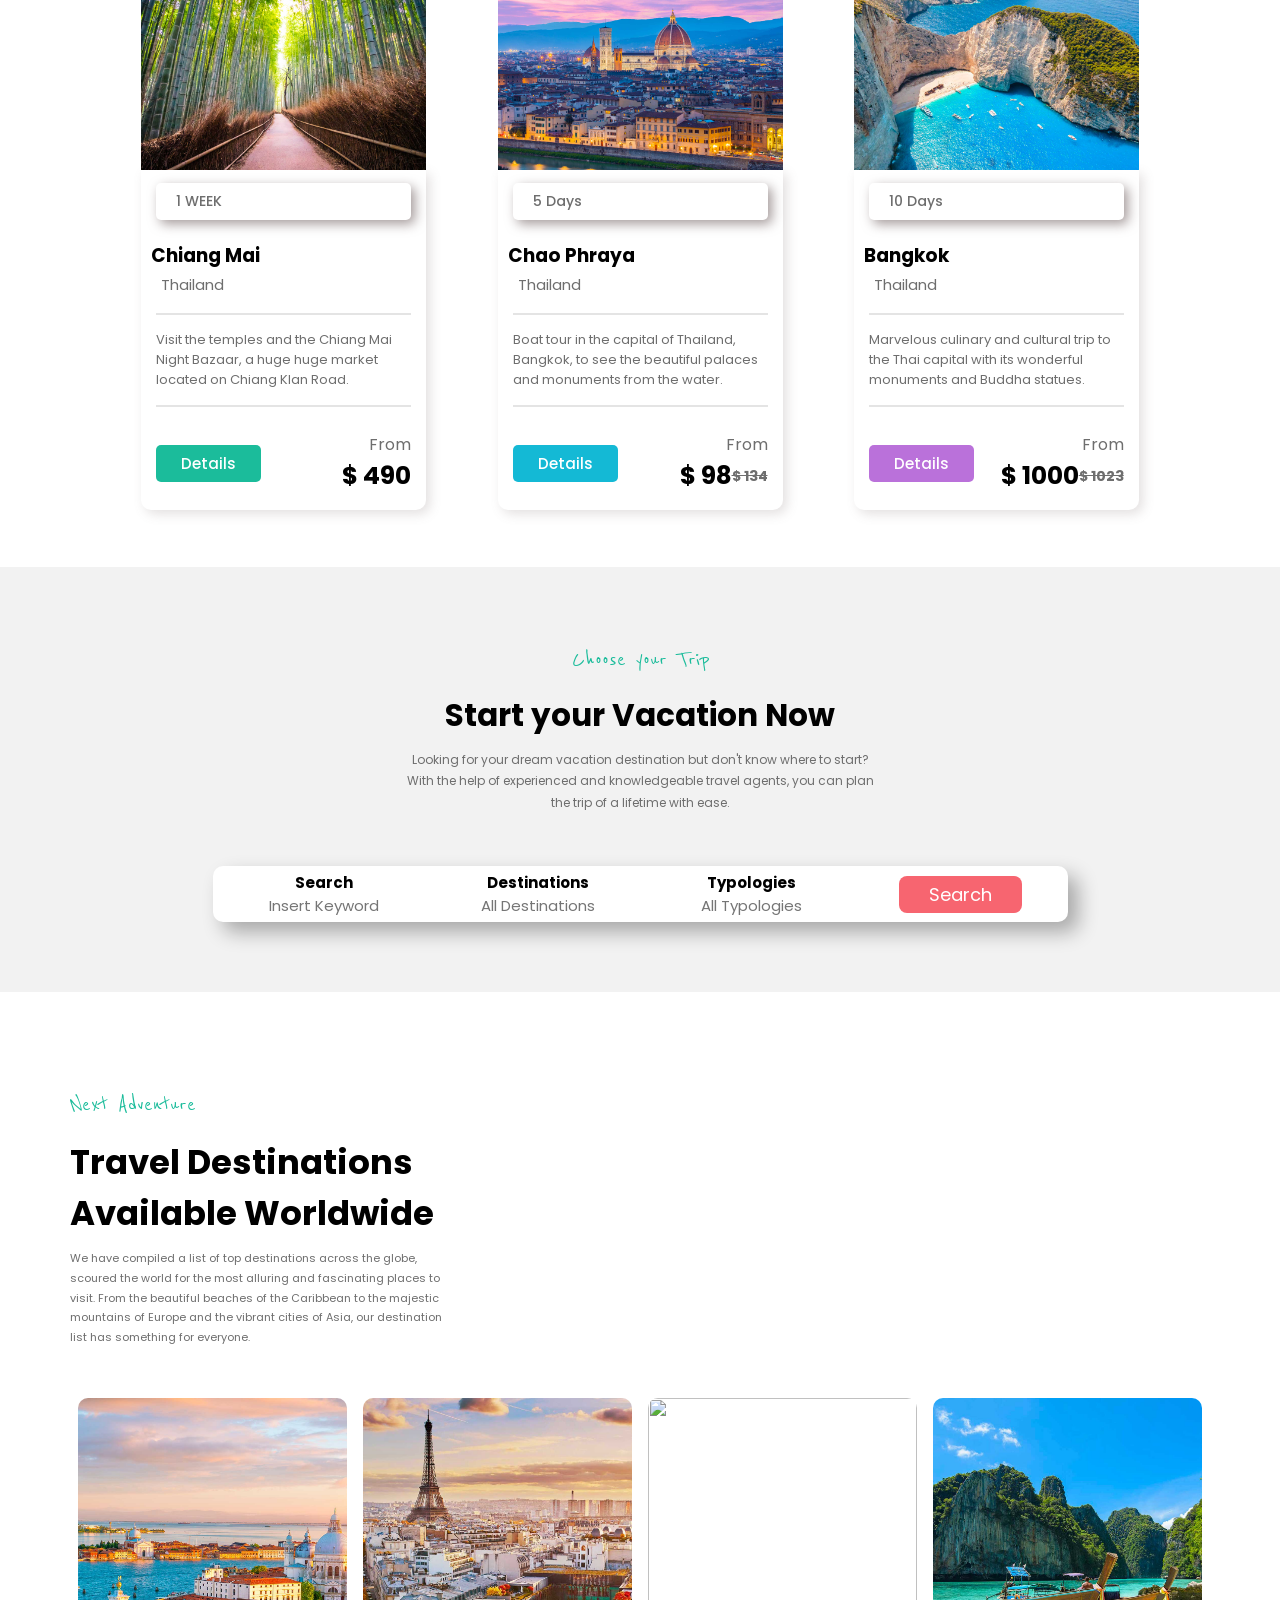
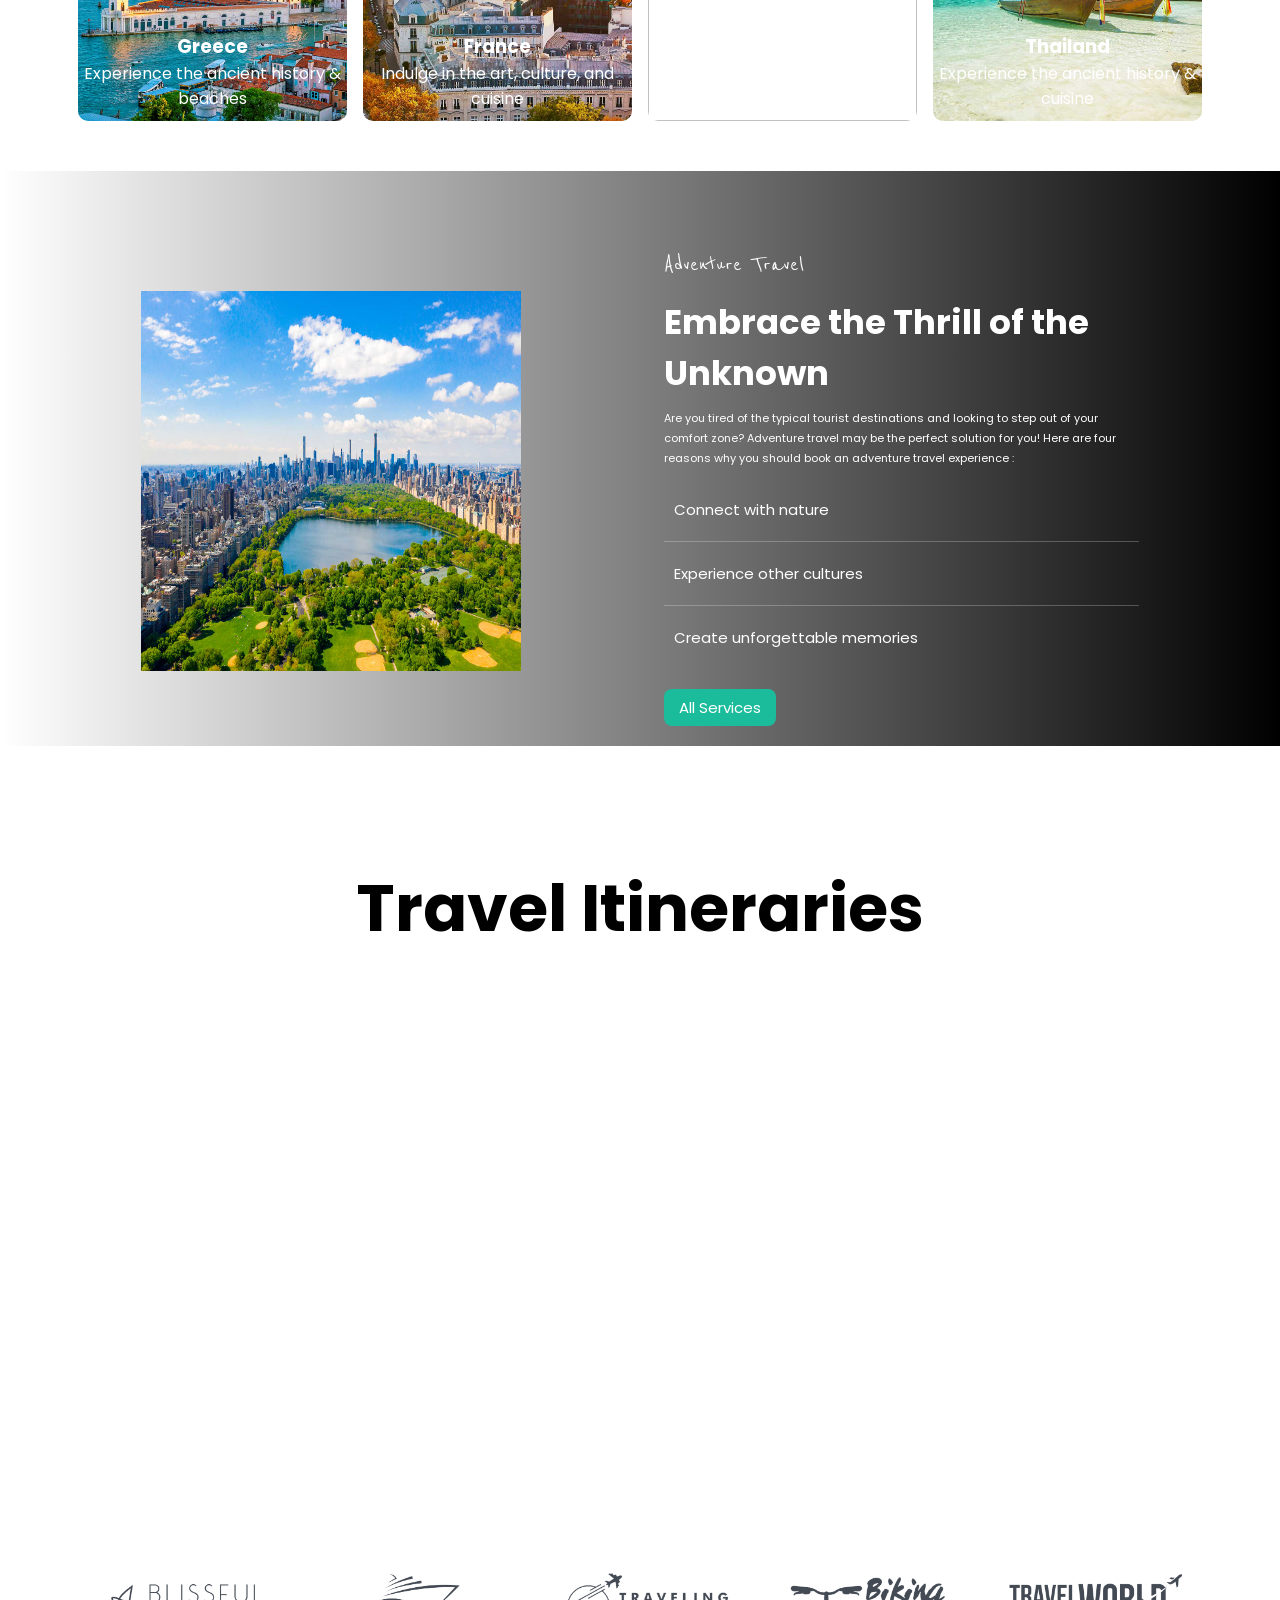
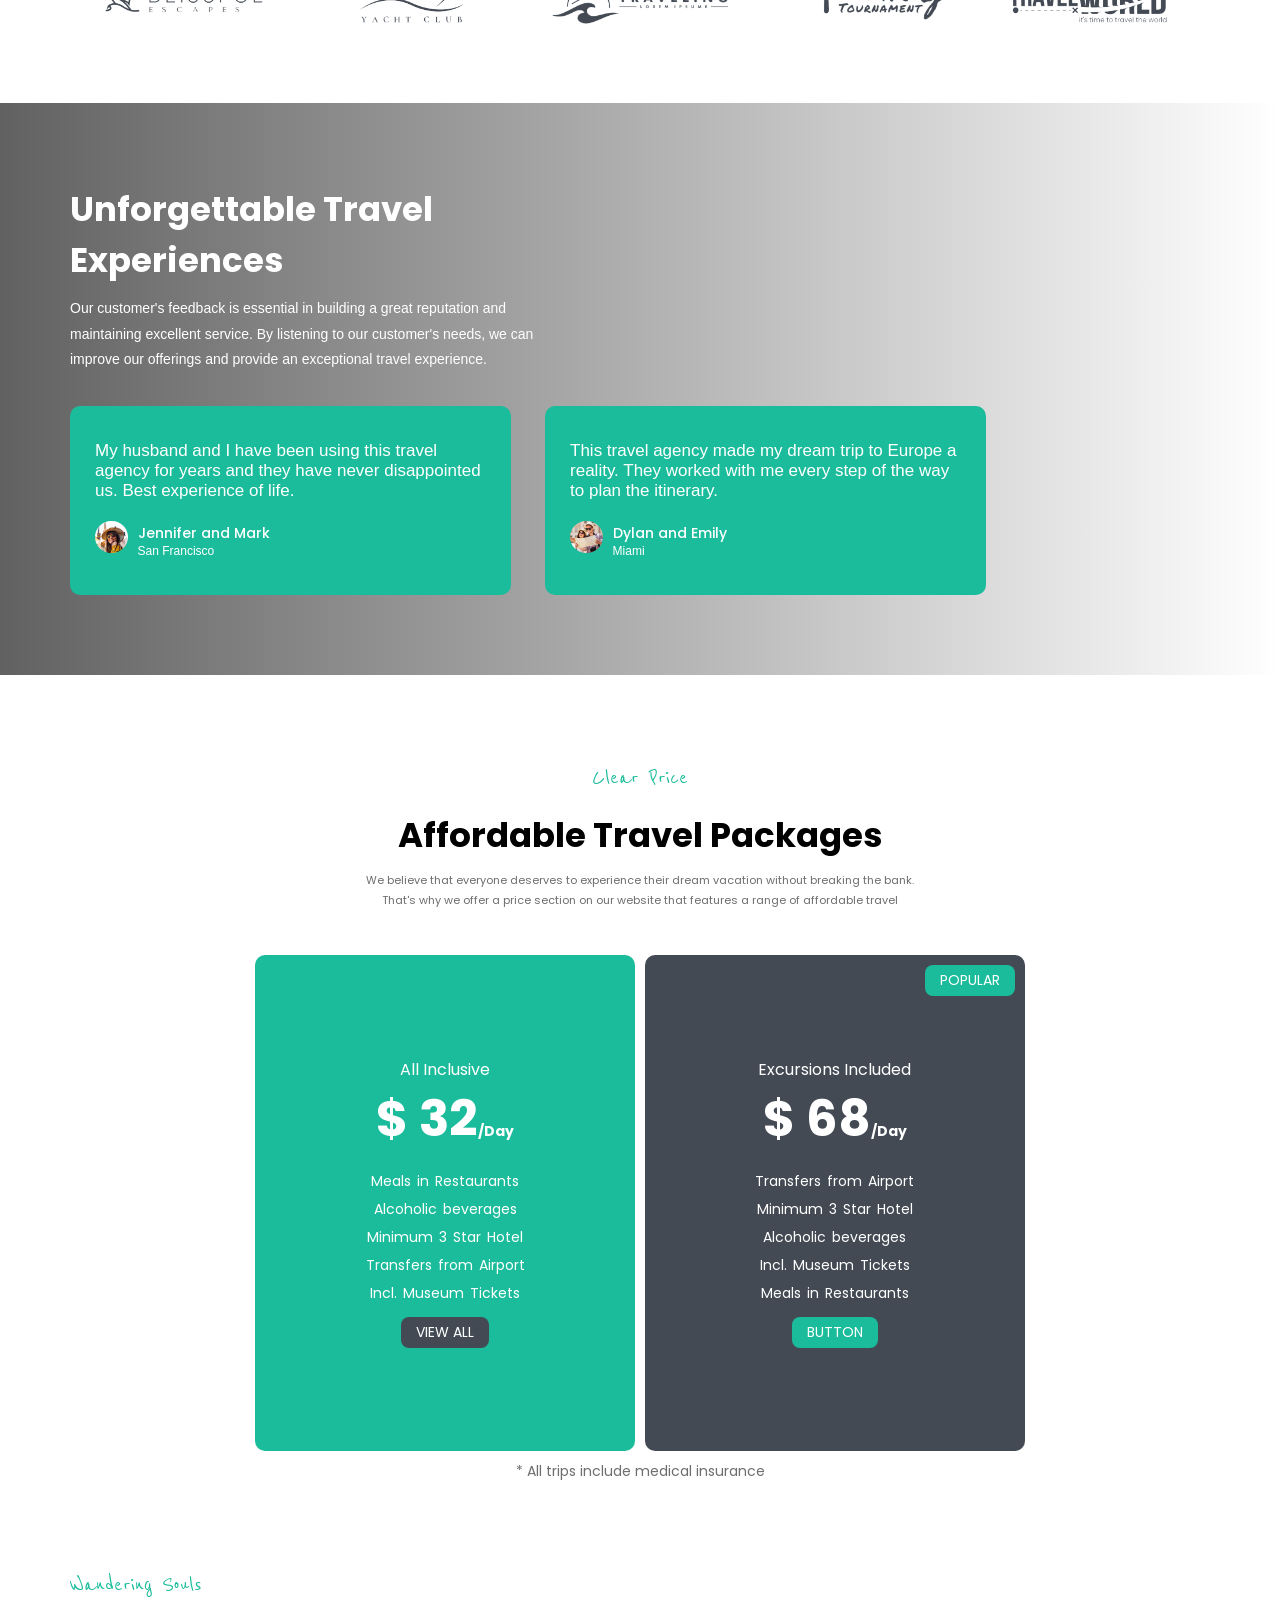
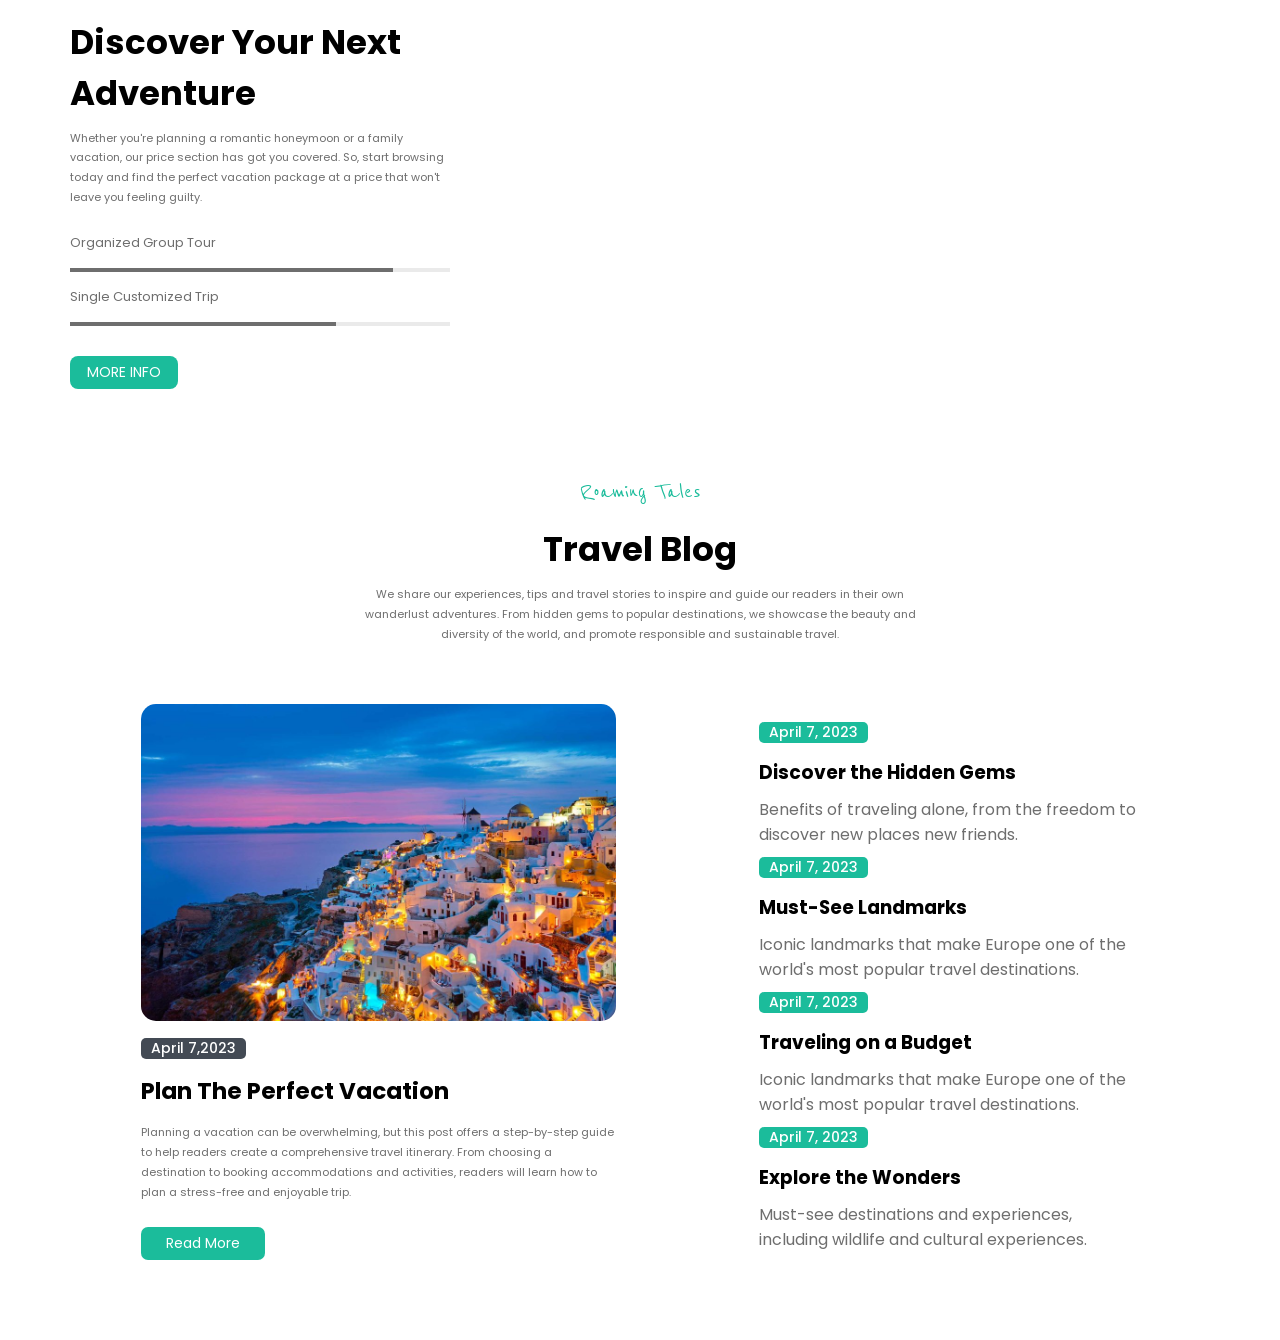
==== commit 962feb1d: "figma project update" ====
--- a/figma-travel-project/index.html
+++ b/figma-travel-project/index.html
@@ -1,18 +1,22 @@
 <!DOCTYPE html>
 <html>
+
 <head>
 	<meta charset="utf-8">
 	<meta name="viewport" content="width=device-width, initial-scale=1">
 	<title>Travel With Fun</title>
 	<!-- remix icon -->
-	<link href="https://cdn.jsdelivr.net/npm/remixicon@4.9.0/fonts/remixicon.css" rel="stylesheet"/>
+	<link href="https://cdn.jsdelivr.net/npm/remixicon@4.9.0/fonts/remixicon.css" rel="stylesheet" />
 	<!-- fontawesome -->
-	<link rel="stylesheet" href="https://cdnjs.cloudflare.com/ajax/libs/font-awesome/7.0.1/css/all.min.css" integrity="sha512-2SwdPD6INVrV/lHTZbO2nodKhrnDdJK9/kg2XD1r9uGqPo1cUbujc+IYdlYdEErWNu69gVcYgdxlmVmzTWnetw==" crossorigin="anonymous" referrerpolicy="no-referrer" />
+	<link rel="stylesheet" href="https://cdnjs.cloudflare.com/ajax/libs/font-awesome/7.0.1/css/all.min.css"
+		integrity="sha512-2SwdPD6INVrV/lHTZbO2nodKhrnDdJK9/kg2XD1r9uGqPo1cUbujc+IYdlYdEErWNu69gVcYgdxlmVmzTWnetw=="
+		crossorigin="anonymous" referrerpolicy="no-referrer" />
 	<link rel="stylesheet" type="text/css" href="./assets/css/style.css">
 	<link rel="stylesheet" type="text/css" href="./assets/css/media.css">
 </head>
+
 <body>
-<!-- header -->
+	<!-- header -->
 	<header>
 		<div class="nav-bar container flex justify-end align-center justify-s-between p-x-xs-10">
 			<nav>
@@ -31,7 +35,7 @@
 				</ul>
 				<ul class="more flex d-xxl-none d-xl-none d-s-block">
 					<li><i class="ri-more-2-fill"></i></li>
-				</ul> 
+				</ul>
 			</nav>
 			<div class="srch-btn flex gap-10">
 				<span><i class="ri-menu-line"></i></span>
@@ -40,14 +44,15 @@
 			</div>
 		</div>
 	</header>
-<!-- end header -->
+	<!-- end header -->
 	<main>
-<!-- hero-section -->
+		<!-- hero-section -->
 		<section class="hero-sec">
 			<div class="container">
 				<div class="flex">
 					<div class="col-5 col-m-10">
-						<div class="hero-content hero-xl-content hero-l-content hero-m-content hero-s-content hero-xs-content">
+						<div
+							class="hero-content hero-xl-content hero-l-content hero-m-content hero-s-content hero-xs-content">
 							<p>
 								LOVE TRAVEL THEME
 							</p>
@@ -59,7 +64,8 @@
 					<div class="col-12 flex justify-center">
 						<div class="col-9">
 							<div class="hero-card flex justify-around hero-xl-card">
-								<div class="search flex align-center gap-10 col-2 justify-between justify-xl-center col-m-3  ">
+								<div
+									class="search flex align-center gap-10 col-2 justify-between justify-xl-center col-m-3  ">
 									<div class="icon">
 										<span><i class="ri-search-line"></i></span>
 									</div>
@@ -68,7 +74,8 @@
 										<p>Insert Keyword</p>
 									</div>
 								</div>
-								<div class="search flex align-center gap-10 col-2 justify-between justify-xl-center col-m-3 ">
+								<div
+									class="search flex align-center gap-10 col-2 justify-between justify-xl-center col-m-3 ">
 									<div class="icon">
 										<span><i class="ri-map-pin-fill"></i></span>
 									</div>
@@ -77,7 +84,8 @@
 										<p>All Destinations</p>
 									</div>
 								</div>
-								<div class="search flex align-center gap-10 col-2 justify-between justify-xl-center col-m-3  ">
+								<div
+									class="search flex align-center gap-10 col-2 justify-between justify-xl-center col-m-3  ">
 									<div class="icon">
 										<span><i class="ri-earth-fill"></i></span>
 									</div>
@@ -89,15 +97,15 @@
 								<div class="search flex align-center gap-10 col-2 d-m-none">
 									<button class="hero-btn hero-l-btn">Search</button>
 								</div>
-								
-							</div>
-						</div>
-					</div>
-				</div>
-			</div>
-		</section>
-<!-- end hero-section -->
-<!-- planning section -->
+
+							</div>
+						</div>
+					</div>
+				</div>
+			</div>
+		</section>
+		<!-- end hero-section -->
+		<!-- planning section -->
 		<section class="planning">
 			<div class="col-5 trip-bg trip-bg-xl">
 				<img src="./assets/images/hero-bg.png">
@@ -151,14 +159,15 @@
 										<span><i class="ri-time-fill"></i></span>
 										<p>1 WEEK</p>
 									</div>
-									<div  class="flex gap-10">
+									<div class="flex gap-10">
 										<span><i class="ri-mail-fill"></i></span>
 										<span><i class="fa-solid fa-route"></i></span>
 									</div>
 								</div>
 								<div class="place-name">
 									<h3>Chiang Mai</h3>
-									<p class="flex gap-10 align-center"><span><i class="ri-map-pin-fill"></i></span>Thailand  </p>
+									<p class="flex gap-10 align-center"><span><i
+												class="ri-map-pin-fill"></i></span>Thailand </p>
 								</div>
 								<div class="place-desc">
 									<p>
@@ -190,14 +199,15 @@
 										<span><i class="ri-time-fill"></i></span>
 										<p>5 Days</p>
 									</div>
-									<div  class="flex gap-10">
+									<div class="flex gap-10">
 										<span><i class="ri-mail-fill"></i></span>
 										<span><i class="fa-solid fa-route"></i></span>
 									</div>
 								</div>
 								<div class="place-name">
 									<h3>Chao Phraya</h3>
-									<p class="flex gap-10 align-center"><span><i class="ri-map-pin-fill"></i></span>Thailand  </p>
+									<p class="flex gap-10 align-center"><span><i
+												class="ri-map-pin-fill"></i></span>Thailand </p>
 								</div>
 								<div class="place-desc">
 									<p>
@@ -231,7 +241,7 @@
 								<div class="duration flex justify-between">
 									<div class="flex gap-10 align-center">
 										<span><i class="ri-time-fill"></i></span>
-										<p>10 Days</p> 
+										<p>10 Days</p>
 									</div>
 									<div class="flex gap-10">
 										<span><i class="ri-mail-fill"></i></span>
@@ -240,7 +250,8 @@
 								</div>
 								<div class="place-name">
 									<h3>Bangkok</h3>
-									<p class="flex gap-10 align-center"><span><i class="ri-map-pin-fill"></i></span>Thailand  </p>
+									<p class="flex gap-10 align-center"><span><i
+												class="ri-map-pin-fill"></i></span>Thailand </p>
 								</div>
 								<div class="place-desc">
 									<p>
@@ -264,13 +275,13 @@
 							</div>
 						</div>
 					</div>
-					
-					
-				</div>
-			</div>
-		</section>
-<!-- end of planning section -->
-<!-- choose-trip section -->
+
+
+				</div>
+			</div>
+		</section>
+		<!-- end of planning section -->
+		<!-- choose-trip section -->
 		<section class="choose-trip">
 			<div class="container flex justify-center">
 				<div class="col-5 col-m-6 col-s-9">
@@ -283,46 +294,49 @@
 					</div>
 				</div>
 				<div class="col-12 flex justify-center">
-						<div class="col-9">
-							<div class="choose-trip-card flex justify-around choose-trip-xl-card">
-								<div class="search flex align-center gap-10 col-2 justify-between justify-xl-center col-m-3  ">
-									<div class="icon">
-										<span><i class="ri-search-line"></i></span>
-									</div>
-									<div class="content align-xl-center content-xl content-l content-m d-s-none">
-										<p>Search</p>
-										<p>Insert Keyword</p>
-									</div>
-								</div>
-								<div class="search flex align-center gap-10 col-2 justify-between justify-xl-center col-m-3 ">
-									<div class="icon">
-										<span><i class="ri-map-pin-fill"></i></span>
-									</div>
-									<div class="content align-xl-center content-xl content-l content-m d-s-none">
-										<p>Destinations</p>
-										<p>All Destinations</p>
-									</div>
-								</div>
-								<div class="search flex align-center gap-10 col-2 justify-between justify-xl-center col-m-3  ">
-									<div class="icon">
-										<span><i class="ri-earth-fill"></i></span>
-									</div>
-									<div class="content align-xl-center content-xl content-l content-m d-s-none">
-										<p>Typologies</p>
-										<p>All Typologies</p>
-									</div>
-								</div>
-								<div class="search flex align-center gap-10 col-2 d-m-none">
-									<button class="hero-btn hero-l-btn">Search</button>
-								</div>
-								
-							</div>
-						</div>
-					</div>
-			</div>
-		</section>
-<!-- end of choose-trip section -->
-<!-- adventure section -->
+					<div class="col-9">
+						<div class="choose-trip-card flex justify-around choose-trip-xl-card">
+							<div
+								class="search flex align-center gap-10 col-2 justify-between justify-xl-center col-m-3  ">
+								<div class="icon">
+									<span><i class="ri-search-line"></i></span>
+								</div>
+								<div class="content align-xl-center content-xl content-l content-m d-s-none">
+									<p>Search</p>
+									<p>Insert Keyword</p>
+								</div>
+							</div>
+							<div
+								class="search flex align-center gap-10 col-2 justify-between justify-xl-center col-m-3 ">
+								<div class="icon">
+									<span><i class="ri-map-pin-fill"></i></span>
+								</div>
+								<div class="content align-xl-center content-xl content-l content-m d-s-none">
+									<p>Destinations</p>
+									<p>All Destinations</p>
+								</div>
+							</div>
+							<div
+								class="search flex align-center gap-10 col-2 justify-between justify-xl-center col-m-3  ">
+								<div class="icon">
+									<span><i class="ri-earth-fill"></i></span>
+								</div>
+								<div class="content align-xl-center content-xl content-l content-m d-s-none">
+									<p>Typologies</p>
+									<p>All Typologies</p>
+								</div>
+							</div>
+							<div class="search flex align-center gap-10 col-2 d-m-none">
+								<button class="hero-btn hero-l-btn">Search</button>
+							</div>
+
+						</div>
+					</div>
+				</div>
+			</div>
+		</section>
+		<!-- end of choose-trip section -->
+		<!-- adventure section -->
 		<section class="adventure p-x-xs-10">
 			<div class="container">
 				<div class="flex">
@@ -331,8 +345,10 @@
 							<div class="adven-content">
 								<p>Next Adventure</p>
 								<h2>Travel Destinations Available Worldwide</h2>
-								<p>We have compiled a list of top destinations across the globe, scoured the world for the most alluring and fascinating places to visit. 
-									From the beautiful beaches of the Caribbean to the majestic mountains of Europe and the vibrant cities of Asia, our destination 
+								<p>We have compiled a list of top destinations across the globe, scoured the world for
+									the most alluring and fascinating places to visit.
+									From the beautiful beaches of the Caribbean to the majestic mountains of Europe and
+									the vibrant cities of Asia, our destination
 									list has something for everyone.
 								</p>
 							</div>
@@ -340,7 +356,7 @@
 					</div>
 					<div class="col-12 flex">
 						<div class="col-3 p-x-8 col-m-4 col-s-6">
-							<div class="adven-card adven-card-m">		
+							<div class="adven-card adven-card-m">
 								<img src="./assets/images/greece.jpg">
 								<div class="adven-desc text-center flex justify-center adven-desc-xl">
 									<h3>Greece</h3>
@@ -352,10 +368,10 @@
 							</div>
 						</div>
 						<div class="col-3 p-x-8 col-m-4 d-s-none">
-							<div class="adven-card adven-card-m">		
+							<div class="adven-card adven-card-m">
 								<img src="./assets/images/france.jpg">
 								<div class="adven-desc text-center flex justify-center adven-desc-xl">
-									<h3>France	</h3>
+									<h3>France </h3>
 									<div>
 										<p>Indulge in the art, culture, and</p>
 										<p>cuisine</p>
@@ -364,7 +380,7 @@
 							</div>
 						</div>
 						<div class="col-3 p-x-8 col-m-4 col-s-6">
-							<div class="adven-card adven-card-m">		
+							<div class="adven-card adven-card-m">
 								<img src="./assets/images/Africa.jpg">
 								<div class="adven-desc text-center flex justify-center adven-desc-xl">
 									<h3>Africa</h3>
@@ -374,7 +390,7 @@
 							</div>
 						</div>
 						<div class="col-3 p-x-8 d-m-none">
-							<div class="adven-card adven-card-m">		
+							<div class="adven-card adven-card-m">
 								<img src="./assets/images/thailand.jpg">
 								<div class="adven-desc text-center flex justify-center adven-desc-xl">
 									<h3>Thailand</h3>
@@ -383,19 +399,19 @@
 								</div>
 							</div>
 						</div>
-						
-
-					</div>
-				</div>
-				
-			</div>
-		</section>
-	<!-- end adventure section -->
-<!-- services section -->
+
+
+					</div>
+				</div>
+
+			</div>
+		</section>
+		<!-- end adventure section -->
+		<!-- services section -->
 		<section class="services-bg">
 			<div class="container">
 				<div class="flex">
-					<div>
+					<div class="p-x-xs-10">
 						<div class="services flex justify-around align-center">
 							<div class="col-4 col-l-5 col-m-12">
 								<div class="service-img service-img-m">
@@ -448,8 +464,8 @@
 				</div>
 			</div>
 		</section>
-<!-- end of service section -->
-<!-- Travel Itineraries -->
+		<!-- end of service section -->
+		<!-- Travel Itineraries -->
 		<section>
 			<div class="container p-x-xs-10">
 				<div class="Itineraries align-center">
@@ -457,7 +473,10 @@
 						<h2 class="text-center">Travel Itineraries</h2>
 					</div>
 					<div class="Itineraries-video">
-						<iframe src="https://www.youtube.com/embed/LC0GYkdjG1w?si=sUPub8J46oxdhyXn" title="YouTube video player" frameborder="0" allow="accelerometer; autoplay; clipboard-write; encrypted-media; gyroscope; picture-in-picture; web-share" referrerpolicy="strict-origin-when-cross-origin" allowfullscreen></iframe>
+						<iframe src="https://www.youtube.com/embed/LC0GYkdjG1w?si=sUPub8J46oxdhyXn"
+							title="YouTube video player" frameborder="0"
+							allow="accelerometer; autoplay; clipboard-write; encrypted-media; gyroscope; picture-in-picture; web-share"
+							referrerpolicy="strict-origin-when-cross-origin" allowfullscreen></iframe>
 					</div>
 					<div class="Itineraries-logo col-12 flex justify-around ">
 						<div class="col-2">
@@ -479,8 +498,8 @@
 				</div>
 			</div>
 		</section>
-<!--End of Travel Itineraries -->
-<!-- Experience -->
+		<!--End of Travel Itineraries -->
+		<!-- Experience -->
 		<section class="exp-section">
 			<div class="container">
 				<div class="experience p-x-xs-10">
@@ -533,8 +552,8 @@
 				</div>
 			</div>
 		</section>
-<!-- end of Experience -->
-<!-- Travel Packages -->
+		<!-- end of Experience -->
+		<!-- Travel Packages -->
 		<section>
 			<div class="container">
 				<div class="travel-packages">
@@ -543,8 +562,10 @@
 							<div class="travel-content text-center">
 								<p>Clear Price</p>
 								<h2>Affordable Travel Packages</h2>
-								<p>We believe that everyone deserves to experience their dream vacation without breaking the bank.
-									That's why we offer a price section on our website that features a range of affordable travel
+								<p>We believe that everyone deserves to experience their dream vacation without breaking
+									the bank.
+									That's why we offer a price section on our website that features a range of
+									affordable travel
 								</p>
 							</div>
 						</div>
@@ -556,7 +577,7 @@
 									<div class="package-title text-center flex justify-center ">
 										<div class="col-6">
 											<p>Half Board</p>
-											<h2>$ 50<span>/Day</span>  </h2>
+											<h2>$ 50<span>/Day</span> </h2>
 										</div>
 									</div>
 									<div class="package-content flex justify-center  ">
@@ -580,7 +601,7 @@
 									<div class="package-title text-center flex justify-center ">
 										<div class="col-6">
 											<p>All Inclusive</p>
-											<h2>$ 32<span>/Day</span>  </h2>
+											<h2>$ 32<span>/Day</span> </h2>
 										</div>
 									</div>
 									<div class="package-content flex justify-center  ">
@@ -607,7 +628,7 @@
 									<div class="package-title text-center flex justify-center ">
 										<div class="col-6">
 											<p>Excursions Included</p>
-											<h2>$ 68<span>/Day</span>  </h2>
+											<h2>$ 68<span>/Day</span> </h2>
 										</div>
 									</div>
 									<div class="package-content flex justify-center  ">
@@ -632,11 +653,11 @@
 						</div>
 					</div>
 				</div>
-				
-			</div>
-		</section>
-<!--end of Travel Packages -->
-<!-- Discover -->
+
+			</div>
+		</section>
+		<!--end of Travel Packages -->
+		<!-- Discover -->
 		<section>
 			<div class="container">
 				<div class="discover p-x-xs-10">
@@ -662,28 +683,94 @@
 				</div>
 			</div>
 		</section>
-<!-- end of Discover -->
-<!-- Travel Blog -->
+		<!-- end of Discover -->
+		<!-- Travel Blog -->
 		<section>
 			<div class="container">
-				<div class="travel-blog">
+				<div class="travel p-x-xs-10">
 					<div class="blog-title flex justify-center text-center">
-						<div class="col-6">
+						<div class="col-6 col-l-7 col-m-9 col-s-10">
 							<div class="blog-content">
 								<p>Roaming Tales</p>
 								<h2>Travel Blog</h2>
-								<p>We share our experiences, tips and travel stories to inspire and guide our readers in their own
-									wanderlust adventures. From hidden gems to popular destinations, we showcase the beauty and
+								<p>We share our experiences, tips and travel stories to inspire and guide our readers in
+									their own
+									wanderlust adventures. From hidden gems to popular destinations, we showcase the
+									beauty and
 									diversity of the world, and promote responsible and sustainable travel.
 								</p>
 							</div>
 						</div>
 					</div>
-				</div>
-				
-			</div>
-		</section>
-<!-- end of Travel Blog -->
+					<div class="blog-info flex justify-around align-center justify-m-between">
+						<div class="col-5 col-l-6 col-s-12">
+							<div class="vacation-info">
+								<div class="vacation-img">
+									<img src="./assets/images/vacation-img.jpg">
+								</div>
+								<div class="vacation-content">
+									<button>April 7,2023</button>
+									<h3>Plan The Perfect Vacation</h3>
+									<p>
+										Planning a vacation can be overwhelming, but this post offers a step-by-step
+										guide to help readers create a comprehensive travel itinerary. From choosing a
+										destination to booking accommodations and activities, readers will learn how
+										to plan a stress-free and enjoyable trip.
+									</p>
+								</div>
+								<div class="vacation-btn">
+									<button>Read More</button>
+								</div>
+
+							</div>
+						</div>
+						<div class="col-4 col-s-12">
+							<div class="blog-point flex justify-between blog-point-s">
+
+								<div class="points points-l col-s-5 points-s">
+									<button>April 7, 2023</button>
+									<h3>Discover the Hidden Gems</h3>
+									<p>
+										Benefits of traveling alone, from the freedom to
+										discover new places new friends.
+									</p>
+								</div>
+								<div class="points points-l col-s-5 points-s">
+									<button>April 7, 2023</button>
+									<h3>Must-See Landmarks</h3>
+									<p>
+										Iconic landmarks that make Europe one of the
+										world's most popular travel destinations.
+									</p>
+								</div>
+								<div class="points points-l col-s-5 points-s">
+									<button>April 7, 2023</button>
+									<h3>Traveling on a Budget</h3>
+									<p>
+										Iconic landmarks that make Europe one of the
+										world's most popular travel destinations.
+									</p>
+								</div>
+								<div class="points points-l d-m-none d-s-block col-s-5 points-s">
+									<button>April 7, 2023</button>
+									<h3>Explore the Wonders</h3>
+									<p>
+										Must-see destinations and experiences, including
+										wildlife and cultural experiences.
+									</p>
+								</div>
+
+							</div>
+						</div>
+					</div>
+
+				</div>
+			</div>
+
+			</div>
+		</section>
+		<!-- end of Travel Blog -->
 	</main>
 </body>
+
 </html>
--- a/figma-travel-project/assets/css/style.css
+++ b/figma-travel-project/assets/css/style.css
@@ -79,7 +79,7 @@
 .srch-btn{
 	padding-left:10%;
 }
-.srch-btn button,.hero-btn,.trip-content button,.detail-btn button,.service-btn button,.package-btn button,.popular-btn button,.discover-btn button{
+.srch-btn button,.hero-btn,.trip-content button,.detail-btn button,.service-btn button,.package-btn button,.popular-btn button,.discover-btn button,.vacation-btn button{
 	padding: 5px 30px;
     font-size: 18px;
     margin-left: 15px;
@@ -177,7 +177,7 @@
 	font-size: 34px;
 	margin: 10px 0;
 }
-.trip-content p,.choose-trip-content p,.adven-content p,.service-content p,.exp-content p,.travel-content p,.discover-content p,.blog-content p{
+.trip-content p,.choose-trip-content p,.adven-content p,.service-content p,.exp-content p,.travel-content p,.discover-content p,.blog-content p,.vacation-content p{
 	font-size: 11px;
 	line-height: 1.8;
 	margin-bottom: 10px;
@@ -551,5 +551,43 @@
 }
 
 /*end of discover section*/
-
-
+/* travel blog section */
+.travel{
+	margin: 7% 0;
+}
+.blog-info{
+	padding-top: 50px;
+}
+.vacation-img img{
+	border-radius: 15px;
+}
+.vacation-content button,.points button{
+	background-color: #434A54;
+	color: var(--white);
+	padding: 0 10px;
+	font-weight: 500;
+	font-size: 14px;
+	border-radius: 5px;
+	margin: 10px 0 15px 0;
+	border: none;
+}
+.vacation-content h3{
+	font-size: 23px;
+}
+.vacation-content p{
+	padding: 15px 0 15px 0;
+}
+.vacation-btn button{
+	margin-left: 0;
+	padding: 6px 25px;
+	font-size: 14px;
+	border-radius: 7px;
+}
+.points button{
+	background-color: var(--primary-color);
+}
+.points p{
+	color: var(--desc-color);
+	font-weight: 400;
+	padding-top: 10px;
+}
--- a/figma-travel-project/assets/css/media.css
+++ b/figma-travel-project/assets/css/media.css
@@ -126,7 +126,10 @@
     .start-price-l p s{
         font-size: 13px;
     }
-    /**/
+    /*travel blog section*/
+    .points-l{
+        font-size: 14px;
+    }
 
 }
 
@@ -152,6 +155,9 @@
     .d-m-inline{
         display: inline;
     }
+    .justify-m-between{
+        justify-content: space-between;
+    }
     /*hero-section*/
     .hero-m-content{
         margin-left: 12%;
@@ -238,6 +244,9 @@
     .d-s-inline{
         display: inline;
     }
+    .d-s-block{
+        display: block;
+    }
     .justify-s-between{
         justify-content: space-between;
     }
@@ -267,6 +276,13 @@
 
     .Itineraries-title-s h2 {
         font-size: 45px;
+    }
+    /*  */
+    .blog-point-s{
+        margin-top: 10%;
+    }
+    .points-s{
+        margin-bottom: 5%;
     }
 }
 
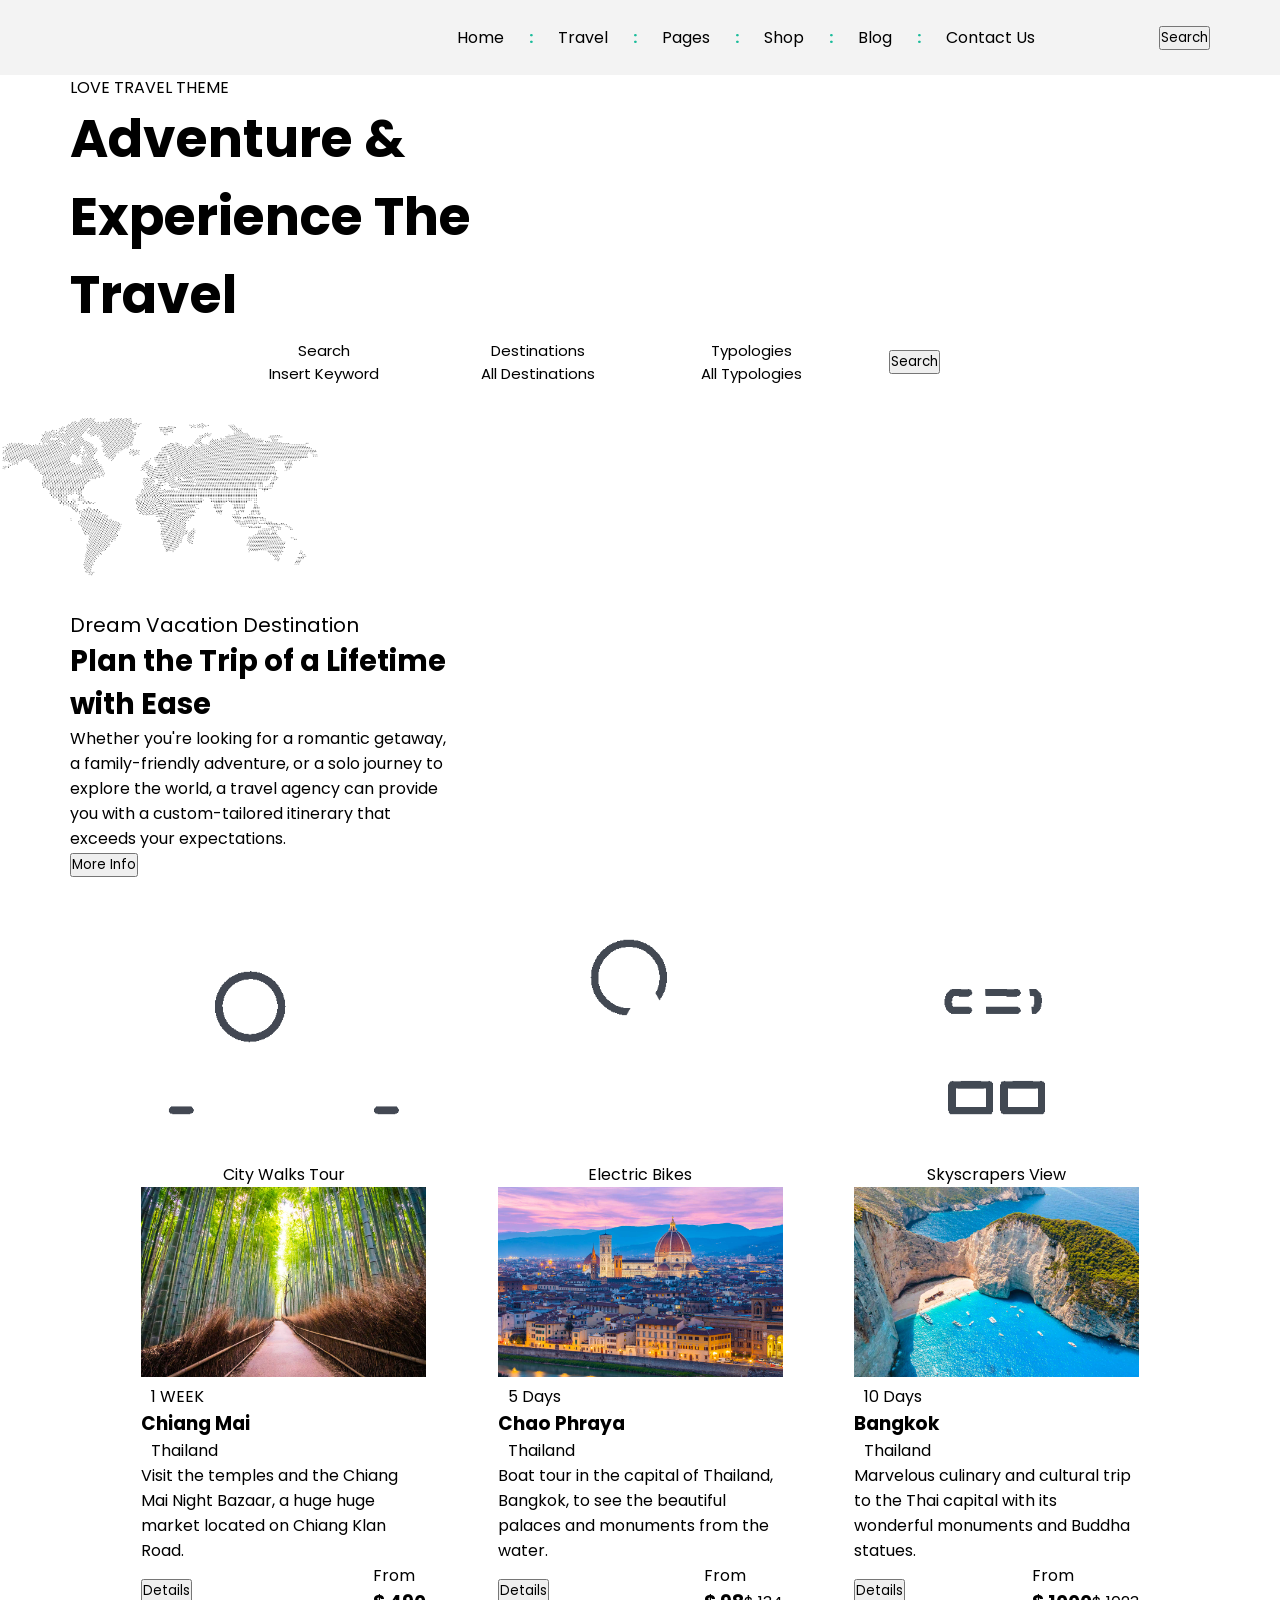
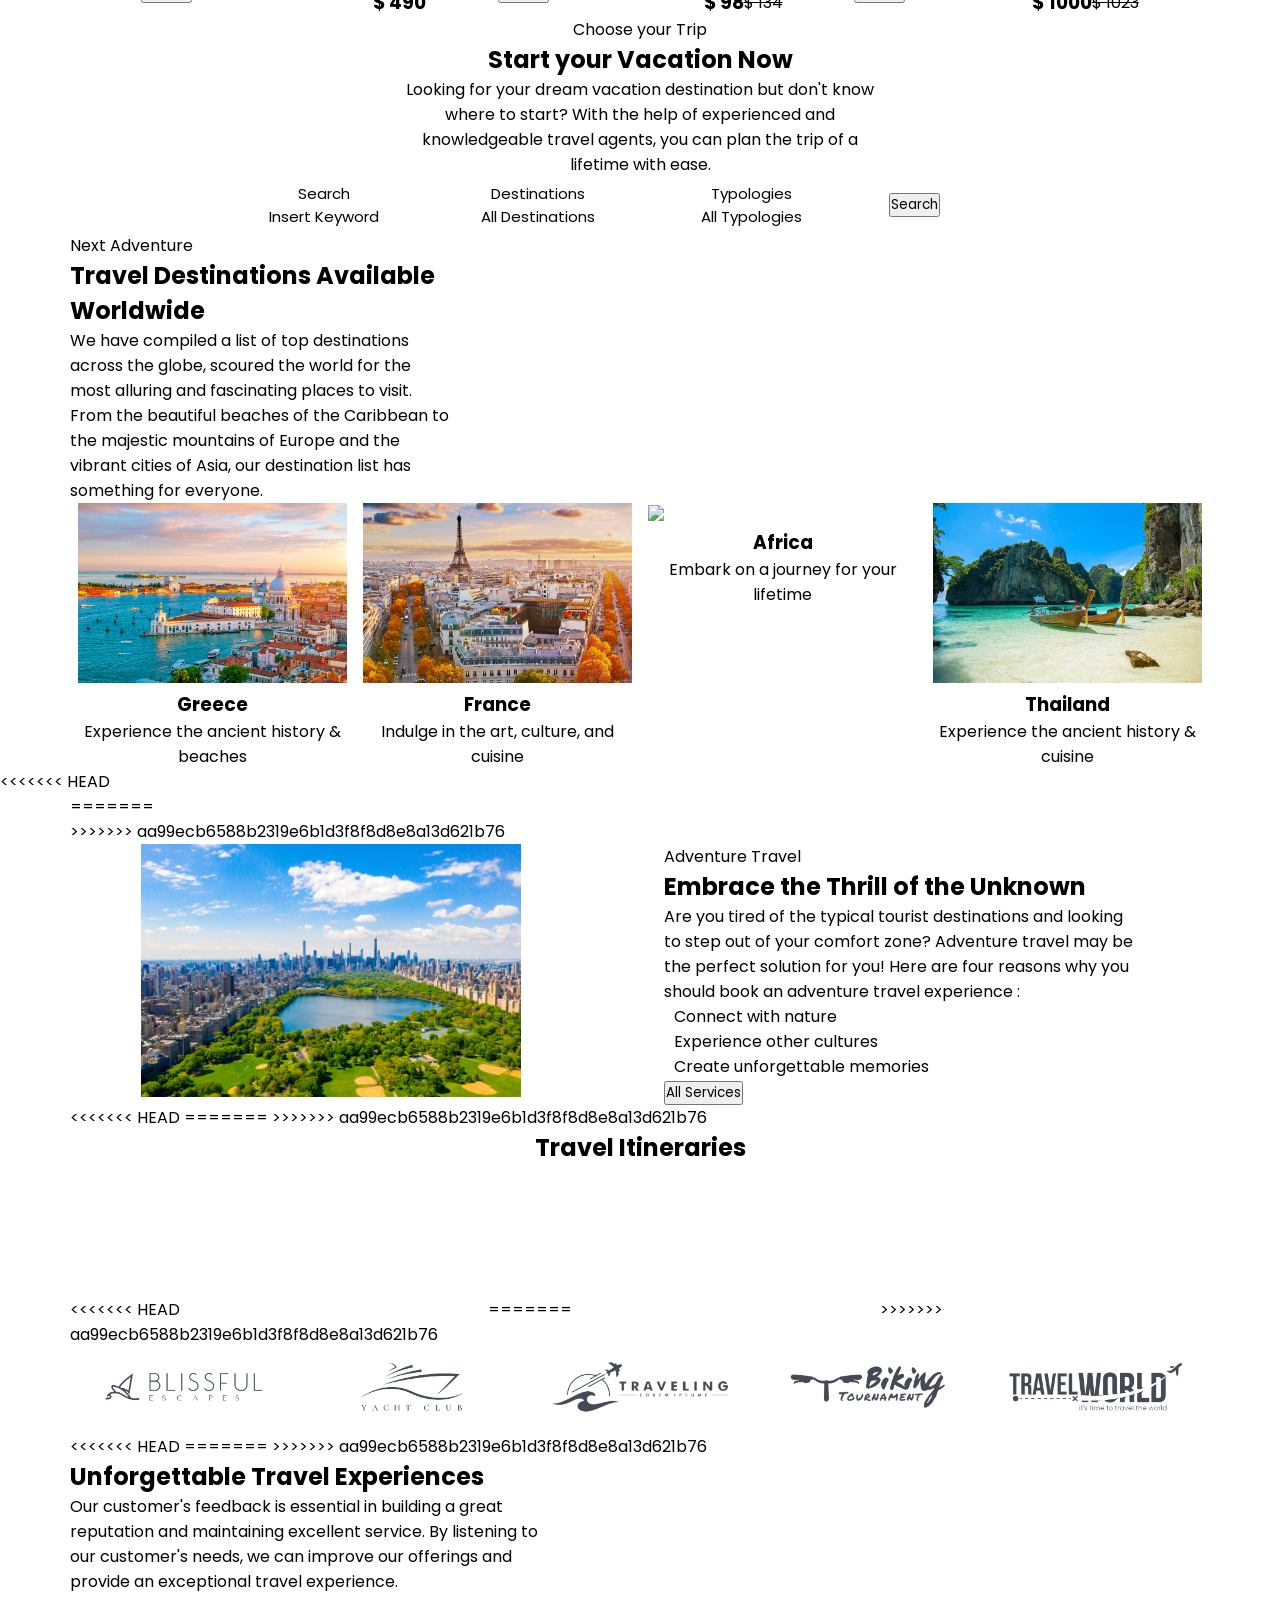
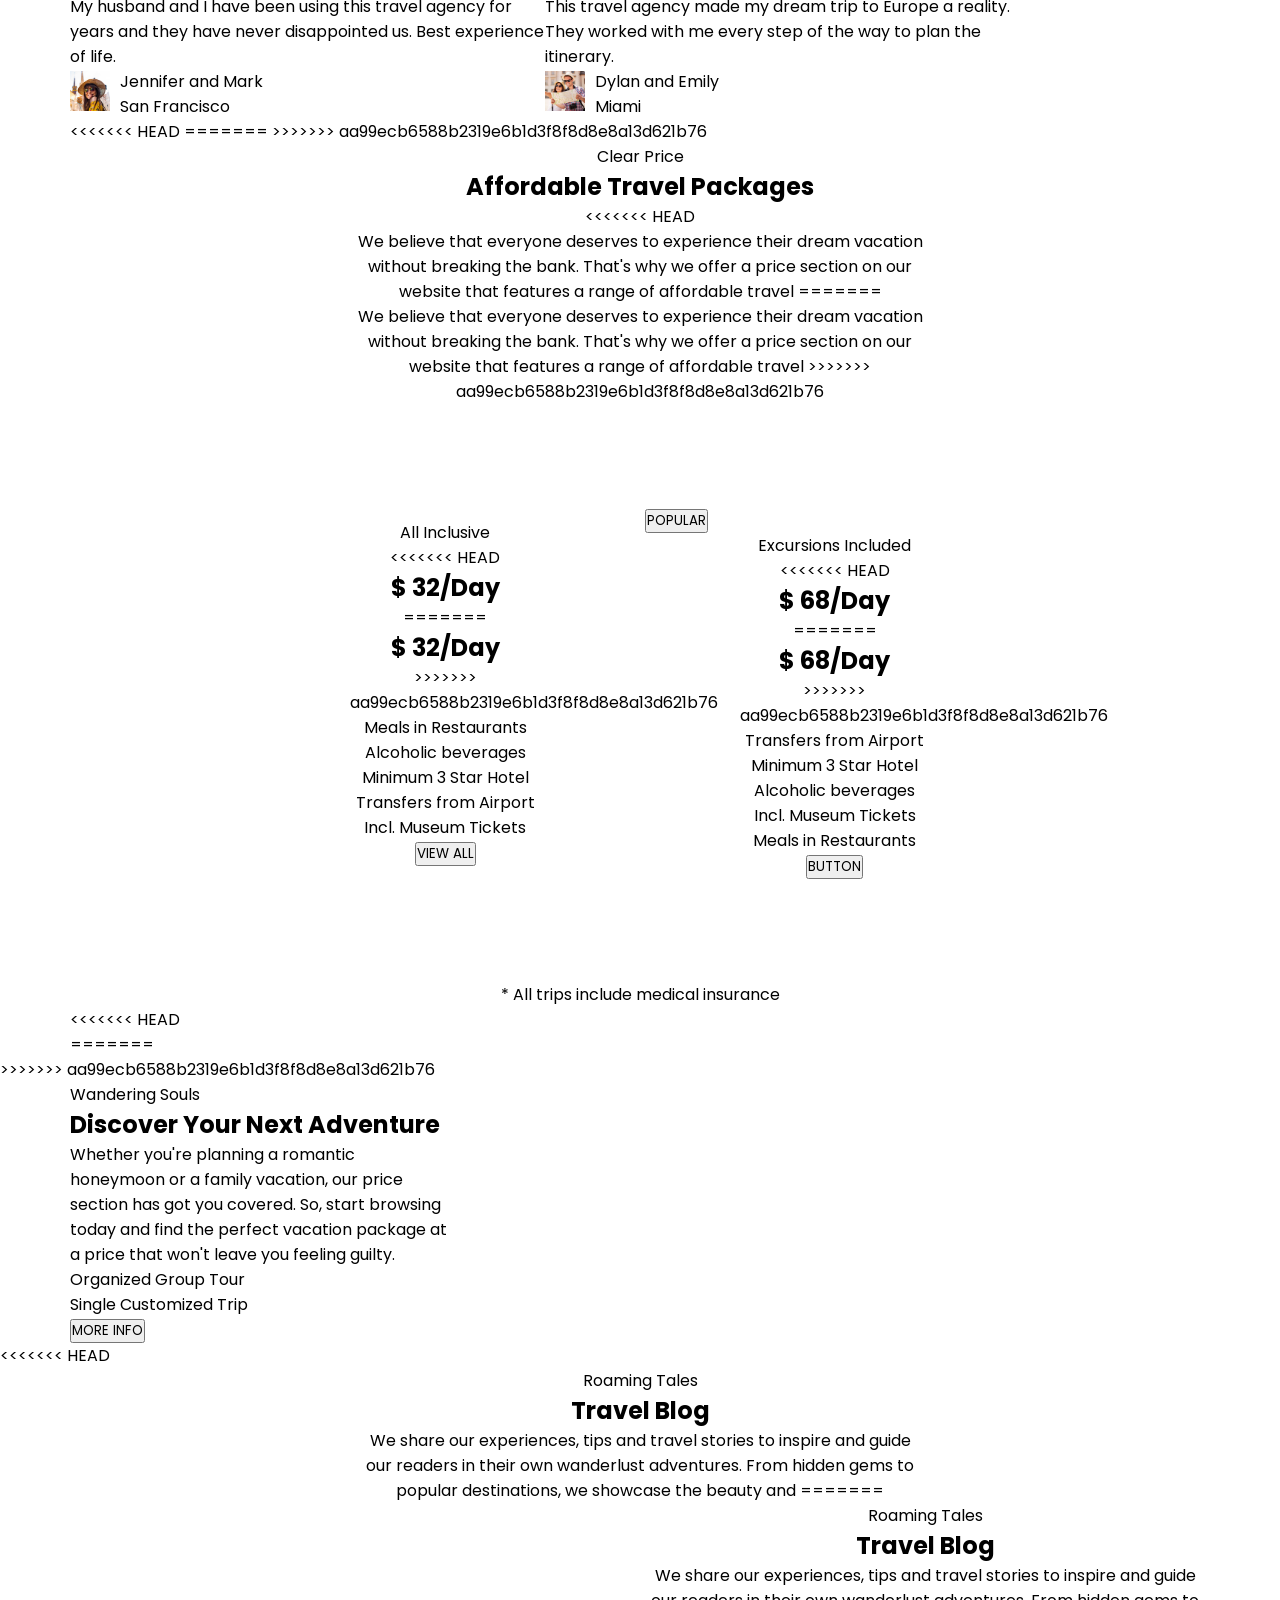
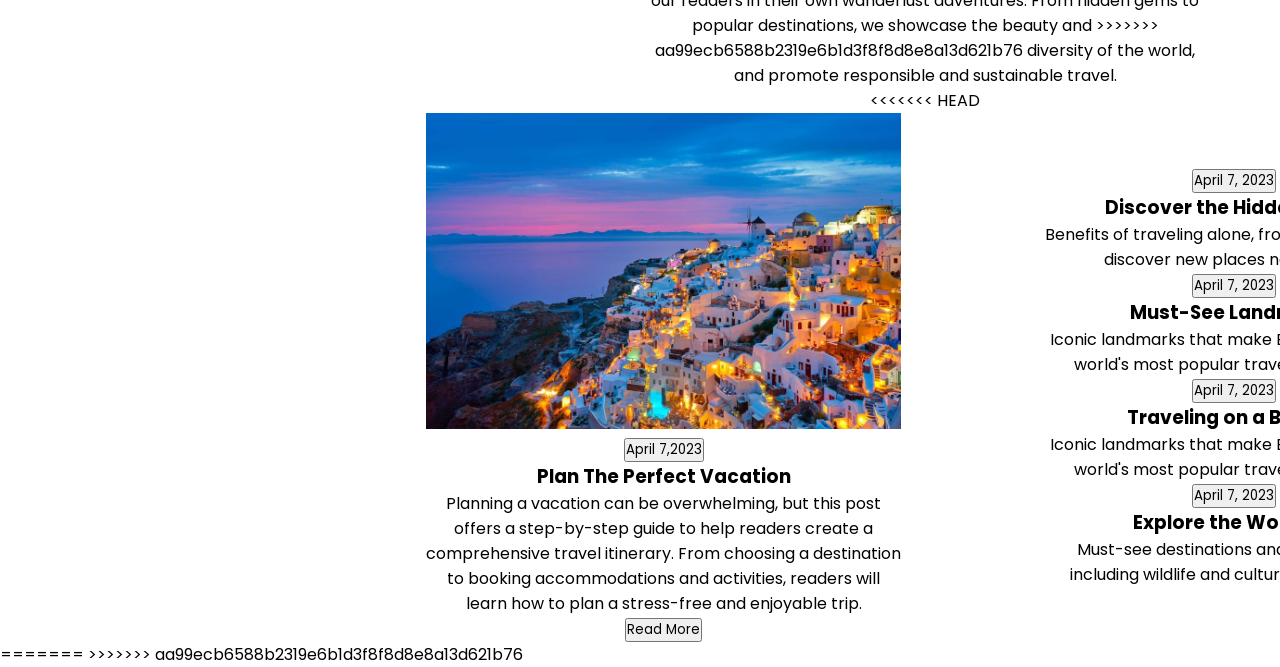
==== commit 940136e6: "figma projecct update" ====
--- a/figma-travel-project/index.html
+++ b/figma-travel-project/index.html
@@ -406,12 +406,21 @@
 
 			</div>
 		</section>
+<<<<<<< HEAD
 		<!-- end adventure section -->
 		<!-- services section -->
 		<section class="services-bg">
 			<div class="container">
 				<div class="flex">
 					<div class="p-x-xs-10">
+=======
+	<!-- end adventure section -->
+<!-- services section -->
+		<section class="services-bg">
+			<div class="container">
+				<div class="flex">
+					<div>
+>>>>>>> aa99ecb6588b2319e6b1d3f8f8d8e8a13d621b76
 						<div class="services flex justify-around align-center">
 							<div class="col-4 col-l-5 col-m-12">
 								<div class="service-img service-img-m">
@@ -464,8 +473,13 @@
 				</div>
 			</div>
 		</section>
+<<<<<<< HEAD
 		<!-- end of service section -->
 		<!-- Travel Itineraries -->
+=======
+<!-- end of service section -->
+<!-- Travel Itineraries -->
+>>>>>>> aa99ecb6588b2319e6b1d3f8f8d8e8a13d621b76
 		<section>
 			<div class="container p-x-xs-10">
 				<div class="Itineraries align-center">
@@ -473,10 +487,14 @@
 						<h2 class="text-center">Travel Itineraries</h2>
 					</div>
 					<div class="Itineraries-video">
+<<<<<<< HEAD
 						<iframe src="https://www.youtube.com/embed/LC0GYkdjG1w?si=sUPub8J46oxdhyXn"
 							title="YouTube video player" frameborder="0"
 							allow="accelerometer; autoplay; clipboard-write; encrypted-media; gyroscope; picture-in-picture; web-share"
 							referrerpolicy="strict-origin-when-cross-origin" allowfullscreen></iframe>
+=======
+						<iframe src="https://www.youtube.com/embed/LC0GYkdjG1w?si=sUPub8J46oxdhyXn" title="YouTube video player" frameborder="0" allow="accelerometer; autoplay; clipboard-write; encrypted-media; gyroscope; picture-in-picture; web-share" referrerpolicy="strict-origin-when-cross-origin" allowfullscreen></iframe>
+>>>>>>> aa99ecb6588b2319e6b1d3f8f8d8e8a13d621b76
 					</div>
 					<div class="Itineraries-logo col-12 flex justify-around ">
 						<div class="col-2">
@@ -498,8 +516,13 @@
 				</div>
 			</div>
 		</section>
+<<<<<<< HEAD
 		<!--End of Travel Itineraries -->
 		<!-- Experience -->
+=======
+<!--End of Travel Itineraries -->
+<!-- Experience -->
+>>>>>>> aa99ecb6588b2319e6b1d3f8f8d8e8a13d621b76
 		<section class="exp-section">
 			<div class="container">
 				<div class="experience p-x-xs-10">
@@ -552,8 +575,13 @@
 				</div>
 			</div>
 		</section>
+<<<<<<< HEAD
 		<!-- end of Experience -->
 		<!-- Travel Packages -->
+=======
+<!-- end of Experience -->
+<!-- Travel Packages -->
+>>>>>>> aa99ecb6588b2319e6b1d3f8f8d8e8a13d621b76
 		<section>
 			<div class="container">
 				<div class="travel-packages">
@@ -562,10 +590,15 @@
 							<div class="travel-content text-center">
 								<p>Clear Price</p>
 								<h2>Affordable Travel Packages</h2>
+<<<<<<< HEAD
 								<p>We believe that everyone deserves to experience their dream vacation without breaking
 									the bank.
 									That's why we offer a price section on our website that features a range of
 									affordable travel
+=======
+								<p>We believe that everyone deserves to experience their dream vacation without breaking the bank.
+									That's why we offer a price section on our website that features a range of affordable travel
+>>>>>>> aa99ecb6588b2319e6b1d3f8f8d8e8a13d621b76
 								</p>
 							</div>
 						</div>
@@ -577,7 +610,11 @@
 									<div class="package-title text-center flex justify-center ">
 										<div class="col-6">
 											<p>Half Board</p>
+<<<<<<< HEAD
 											<h2>$ 50<span>/Day</span> </h2>
+=======
+											<h2>$ 50<span>/Day</span>  </h2>
+>>>>>>> aa99ecb6588b2319e6b1d3f8f8d8e8a13d621b76
 										</div>
 									</div>
 									<div class="package-content flex justify-center  ">
@@ -601,7 +638,11 @@
 									<div class="package-title text-center flex justify-center ">
 										<div class="col-6">
 											<p>All Inclusive</p>
+<<<<<<< HEAD
 											<h2>$ 32<span>/Day</span> </h2>
+=======
+											<h2>$ 32<span>/Day</span>  </h2>
+>>>>>>> aa99ecb6588b2319e6b1d3f8f8d8e8a13d621b76
 										</div>
 									</div>
 									<div class="package-content flex justify-center  ">
@@ -628,7 +669,11 @@
 									<div class="package-title text-center flex justify-center ">
 										<div class="col-6">
 											<p>Excursions Included</p>
+<<<<<<< HEAD
 											<h2>$ 68<span>/Day</span> </h2>
+=======
+											<h2>$ 68<span>/Day</span>  </h2>
+>>>>>>> aa99ecb6588b2319e6b1d3f8f8d8e8a13d621b76
 										</div>
 									</div>
 									<div class="package-content flex justify-center  ">
@@ -653,11 +698,19 @@
 						</div>
 					</div>
 				</div>
+<<<<<<< HEAD
 
 			</div>
 		</section>
 		<!--end of Travel Packages -->
 		<!-- Discover -->
+=======
+				
+			</div>
+		</section>
+<!--end of Travel Packages -->
+<!-- Discover -->
+>>>>>>> aa99ecb6588b2319e6b1d3f8f8d8e8a13d621b76
 		<section>
 			<div class="container">
 				<div class="discover p-x-xs-10">
@@ -683,6 +736,7 @@
 				</div>
 			</div>
 		</section>
+<<<<<<< HEAD
 		<!-- end of Discover -->
 		<!-- Travel Blog -->
 		<section>
@@ -697,11 +751,26 @@
 									their own
 									wanderlust adventures. From hidden gems to popular destinations, we showcase the
 									beauty and
+=======
+<!-- end of Discover -->
+<!-- Travel Blog -->
+		<section>
+			<div class="container">
+				<div class="travel-blog">
+					<div class="blog-title flex justify-center text-center">
+						<div class="col-6">
+							<div class="blog-content">
+								<p>Roaming Tales</p>
+								<h2>Travel Blog</h2>
+								<p>We share our experiences, tips and travel stories to inspire and guide our readers in their own
+									wanderlust adventures. From hidden gems to popular destinations, we showcase the beauty and
+>>>>>>> aa99ecb6588b2319e6b1d3f8f8d8e8a13d621b76
 									diversity of the world, and promote responsible and sustainable travel.
 								</p>
 							</div>
 						</div>
 					</div>
+<<<<<<< HEAD
 					<div class="blog-info flex justify-around align-center justify-m-between">
 						<div class="col-5 col-l-6 col-s-12">
 							<div class="vacation-info">
@@ -770,6 +839,13 @@
 			</div>
 		</section>
 		<!-- end of Travel Blog -->
+=======
+				</div>
+				
+			</div>
+		</section>
+<!-- end of Travel Blog -->
+>>>>>>> aa99ecb6588b2319e6b1d3f8f8d8e8a13d621b76
 	</main>
 </body>
 
--- a/figma-travel-project/assets/css/style.css
+++ b/figma-travel-project/assets/css/style.css
@@ -79,7 +79,11 @@
 .srch-btn{
 	padding-left:10%;
 }
+<<<<<<< HEAD
 .srch-btn button,.hero-btn,.trip-content button,.detail-btn button,.service-btn button,.package-btn button,.popular-btn button,.discover-btn button,.vacation-btn button{
+=======
+.srch-btn button,.hero-btn,.trip-content button,.detail-btn button,.service-btn button,.package-btn button,.popular-btn button,.discover-btn button{
+>>>>>>> aa99ecb6588b2319e6b1d3f8f8d8e8a13d621b76
 	padding: 5px 30px;
     font-size: 18px;
     margin-left: 15px;
@@ -177,7 +181,11 @@
 	font-size: 34px;
 	margin: 10px 0;
 }
+<<<<<<< HEAD
 .trip-content p,.choose-trip-content p,.adven-content p,.service-content p,.exp-content p,.travel-content p,.discover-content p,.blog-content p,.vacation-content p{
+=======
+.trip-content p,.choose-trip-content p,.adven-content p,.service-content p,.exp-content p,.travel-content p,.discover-content p,.blog-content p{
+>>>>>>> aa99ecb6588b2319e6b1d3f8f8d8e8a13d621b76
 	font-size: 11px;
 	line-height: 1.8;
 	margin-bottom: 10px;
@@ -386,6 +394,8 @@
 }
 /*end of service section*/
 /*Travel Itineraries section*/
+<<<<<<< HEAD
+=======
 
 .Itineraries-title h2{
 	font-size: 65px;
@@ -551,6 +561,173 @@
 }
 
 /*end of discover section*/
+
+>>>>>>> aa99ecb6588b2319e6b1d3f8f8d8e8a13d621b76
+
+.Itineraries-title h2{
+	font-size: 65px;
+    font-weight: 700;
+    margin: 10% 0 2% 0;
+}
+.Itineraries-video iframe{
+	width: 100%;
+	aspect-ratio: 6/3;
+}
+.Itineraries-logo{
+	margin-bottom: 5%;
+}
+/*end Travel Itineraries section*/
+/*experience section*/
+.experience{
+	padding-bottom: 7%;
+}
+.exp-section{
+	background: linear-gradient(to right,#0000009e, rgba(67, 74, 84, 0));
+}
+.exp-content{
+	padding: 15% 0 5% 0;
+}
+.exp-content h2{
+	color: var(--white);
+}
+.exp-content p{
+	color: var(--white);
+	font-size: 14px;
+	font-weight: 300;
+}
+.exp-card{
+	padding: 0 3% 0 0;
+}
+
+.card-content{
+	padding: 35px 25px 35px 25px;
+	background-color: var(--primary-color);
+	border-radius: 10px;
+}
+.card-content p{
+	color: var(--white);
+	font-size: 17px;
+	font-weight: 200;
+}
+.profile{
+	margin: 20px 0 0 0;
+}
+
+.exp-profile img{
+	border-radius: 100%;
+}
+.profile-content p:first-child{
+	font-size: 14px;
+	font-weight: 500;
+}
+.profile-content p:last-child{
+	font-size: 12px;
+	font-weight: 300;
+}
+/*end of experience section*/
+/*travel packages section*/
+
+.travel-packages{
+	margin: 7% 0;
+}
+.packages{
+	margin-top: 3% ;
+}
+.package-1,.package-2,.package-3{
+	background-color: #F2F2F2;
+	padding: 20% 0;
+	border-radius: 10px;
+}
+.package-title h2{
+	font-size: 50px;
+}
+.package-title span{
+	font-size: 14px;
+}
+.package-content{
+	margin: 10px 0;
+	color: var(--desc-color);
+	font-size: 14px;
+	line-height: 2;
+	word-spacing: 2px;
+}
+.package-btn button{
+	padding: 5px 15px;
+	margin-left: 0;
+	font-size: 14px;
+}
+.package-2{
+	background-color: var(--primary-color);
+	padding: 27% 0;
+}
+.package-2 .package-title,.package-3 .package-title{
+	color: var(--white);
+}
+.package-2 .package-content,.package-3 .package-content{
+	color: var(--white);
+}
+.package-2 .package-btn button{
+	background-color: #434A54;
+}
+.package-3{
+	background-color: #434A54;
+	position: relative;
+}
+.popular-btn{
+	position: absolute;
+	top: 0;
+	right: 0;
+}
+.popular-btn button{
+	font-size: 14px;
+	margin: 10px;
+	padding: 5px 15px;
+}
+.note{
+	color: var(--desc-color);
+	font-size: 14px;
+	margin-top: 10px;
+}
+/*end of travel packages section*/
+/*discover section*/
+.discover{
+	margin: 7% 0;
+}
+.discover-bar p{
+	font-size: 13px;
+	color: var(--desc-color);
+	border-bottom: 4px solid #6e6e6e24;
+	padding: 15px 0;
+	font-weight: 400;
+}
+.discover-bar{
+	margin-bottom: 8%;
+	position: relative;
+}
+
+.discover-bar::after{
+	content: "";
+	width: 70%;
+	height: 4px;
+	background-color: var(--desc-color);
+	position: absolute;
+	bottom: 0;
+}
+.discover-bar::before{
+	content: "";
+	width: 85%;
+	height: 4px;
+	background-color: var(--desc-color);
+	position: absolute;
+	bottom: 54px;
+}
+.discover-btn button{
+	font-size: 14px;
+	margin-left: 0 ;
+	padding: 6px 17px;
+}
+
+/*end of discover section*/
 /* travel blog section */
 .travel{
 	margin: 7% 0;
--- a/figma-travel-project/assets/css/media.css
+++ b/figma-travel-project/assets/css/media.css
@@ -277,6 +277,7 @@
     .Itineraries-title-s h2 {
         font-size: 45px;
     }
+<<<<<<< HEAD
     /*  */
     .blog-point-s{
         margin-top: 10%;
@@ -284,6 +285,8 @@
     .points-s{
         margin-bottom: 5%;
     }
+=======
+>>>>>>> aa99ecb6588b2319e6b1d3f8f8d8e8a13d621b76
 }
 
 @media(max-width:575.99px){
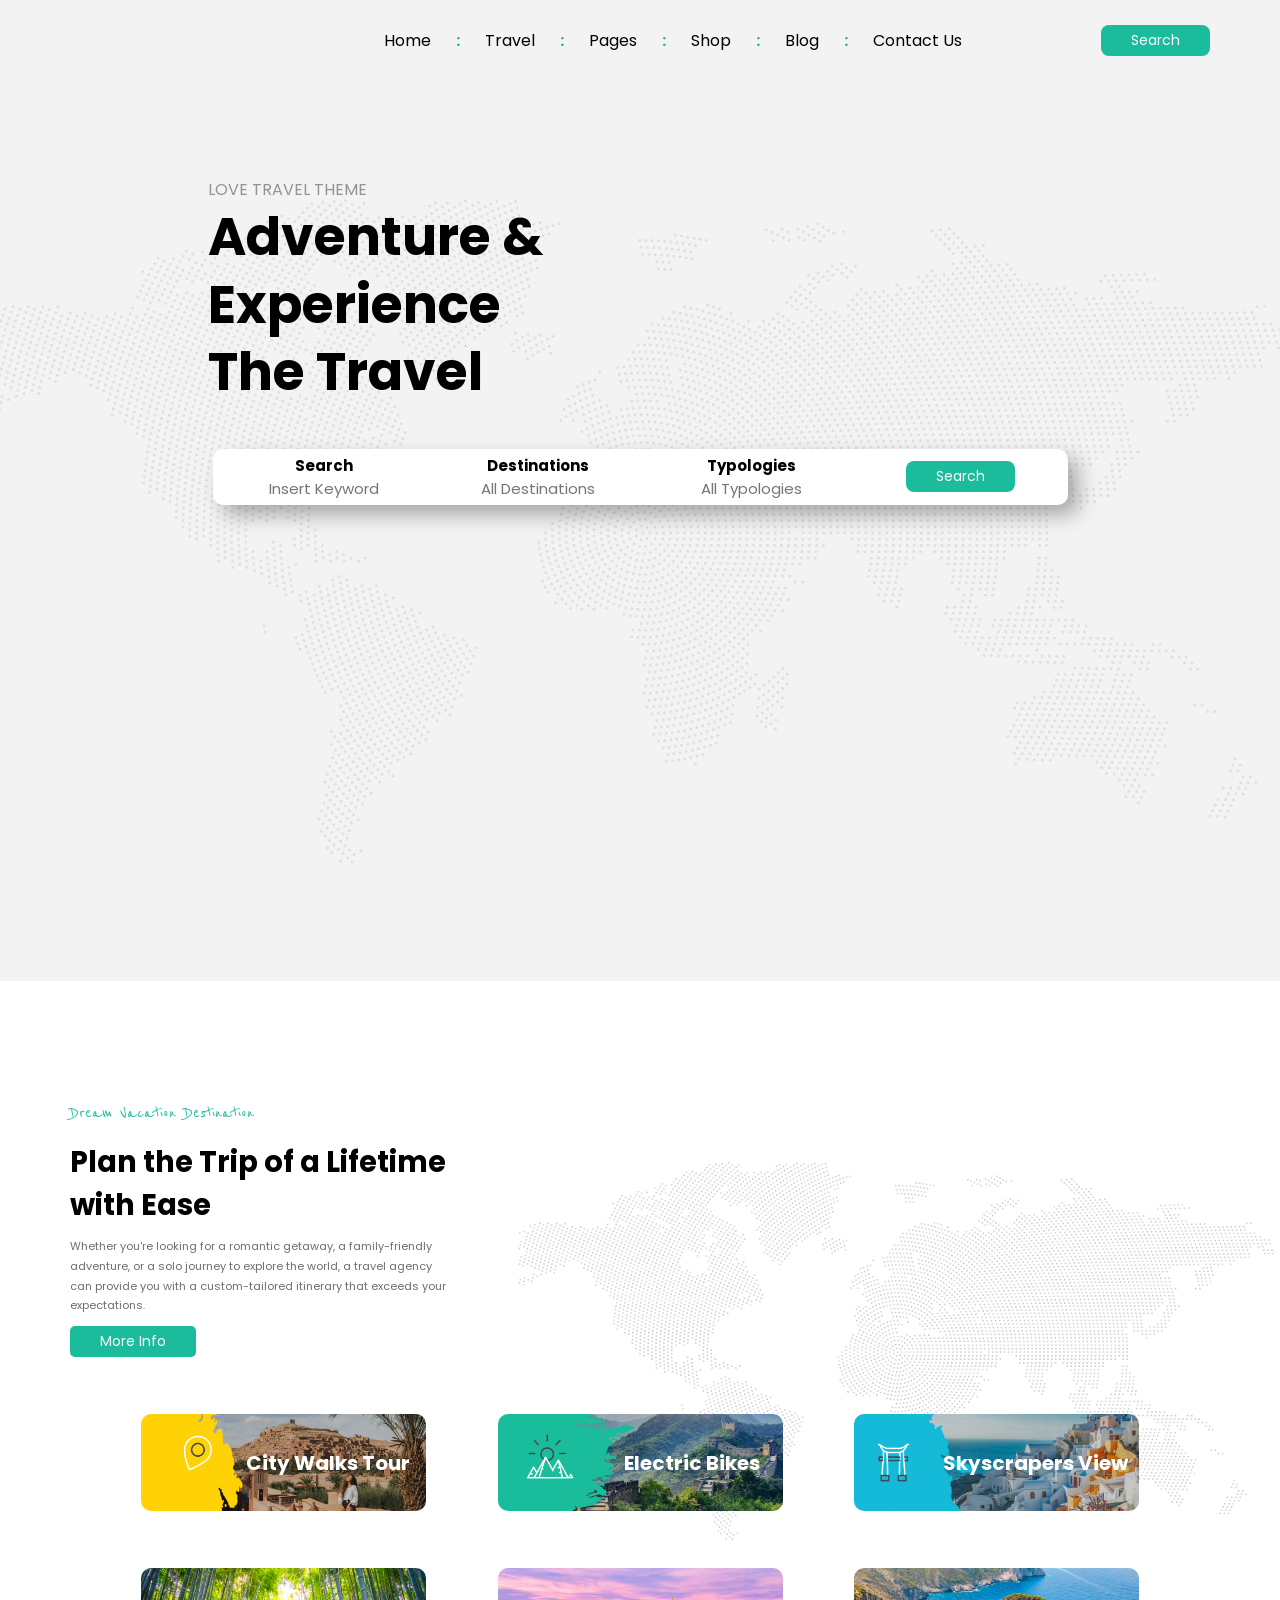
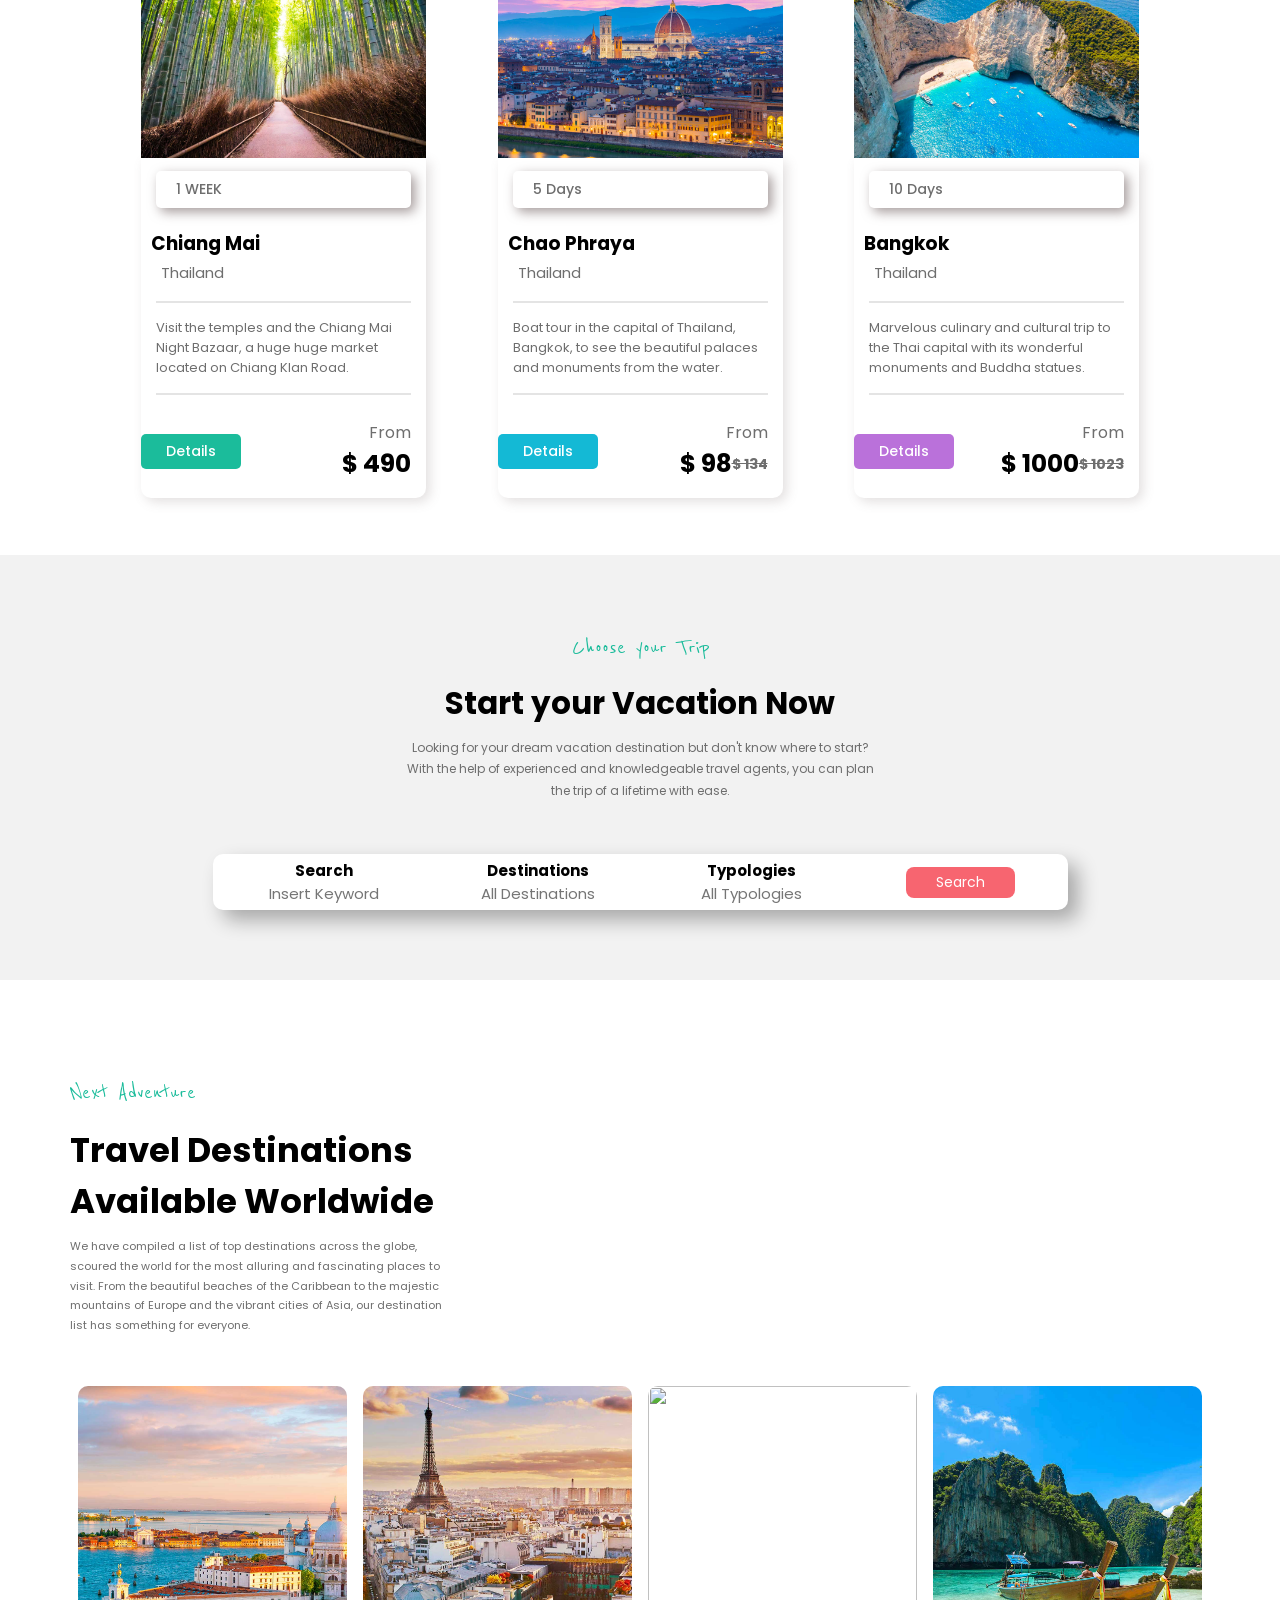
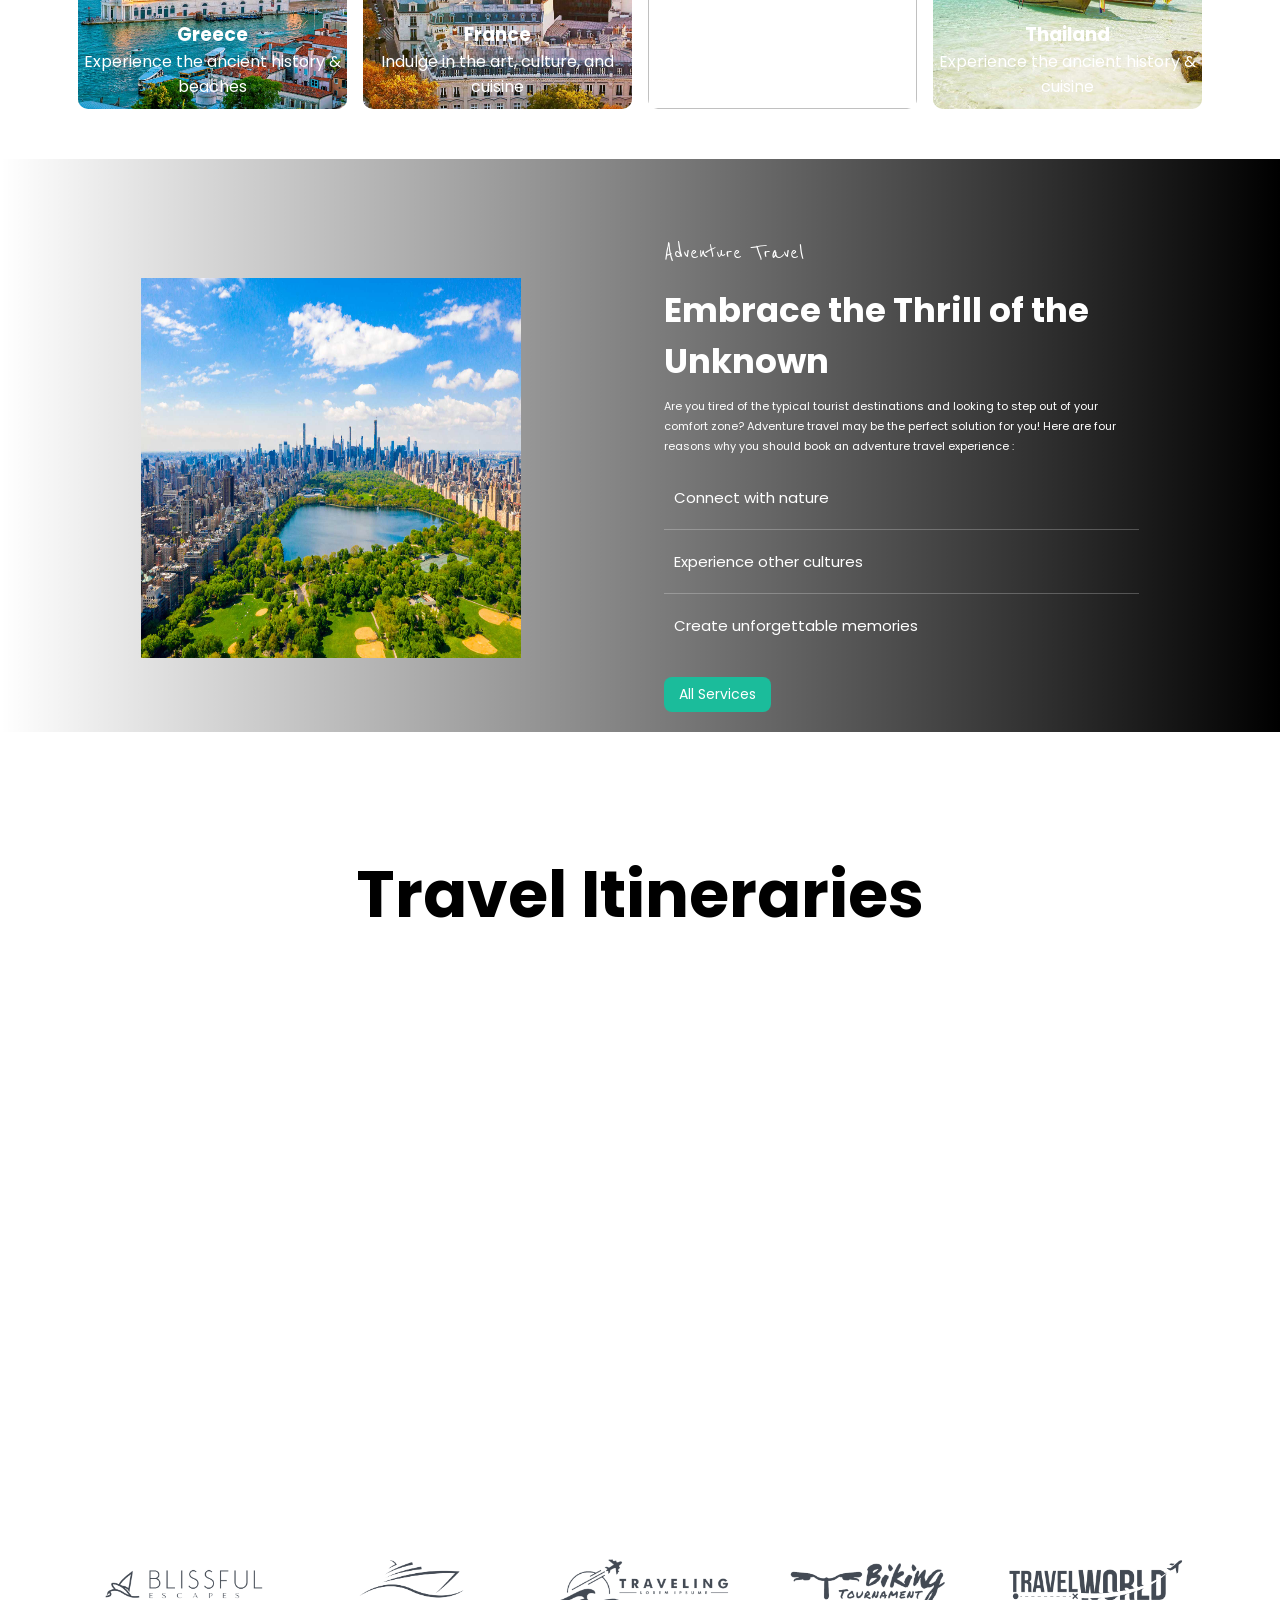
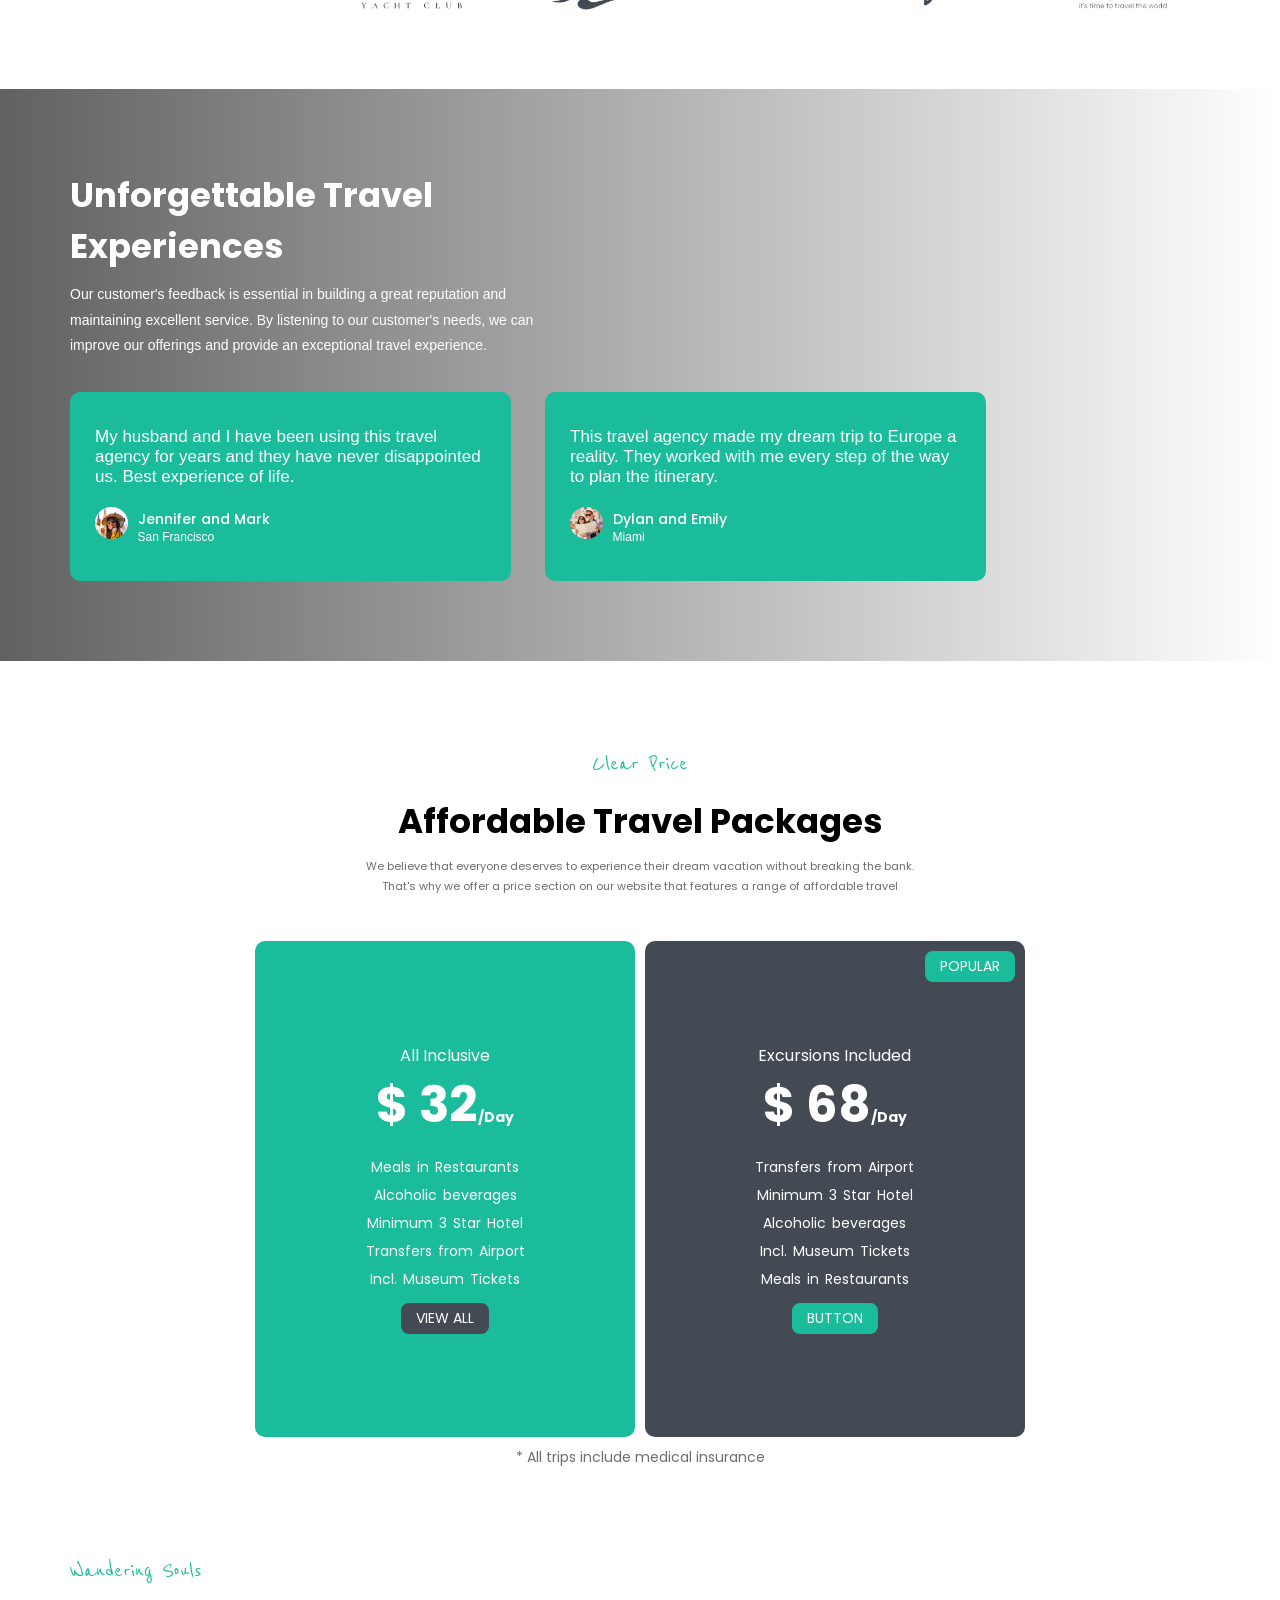
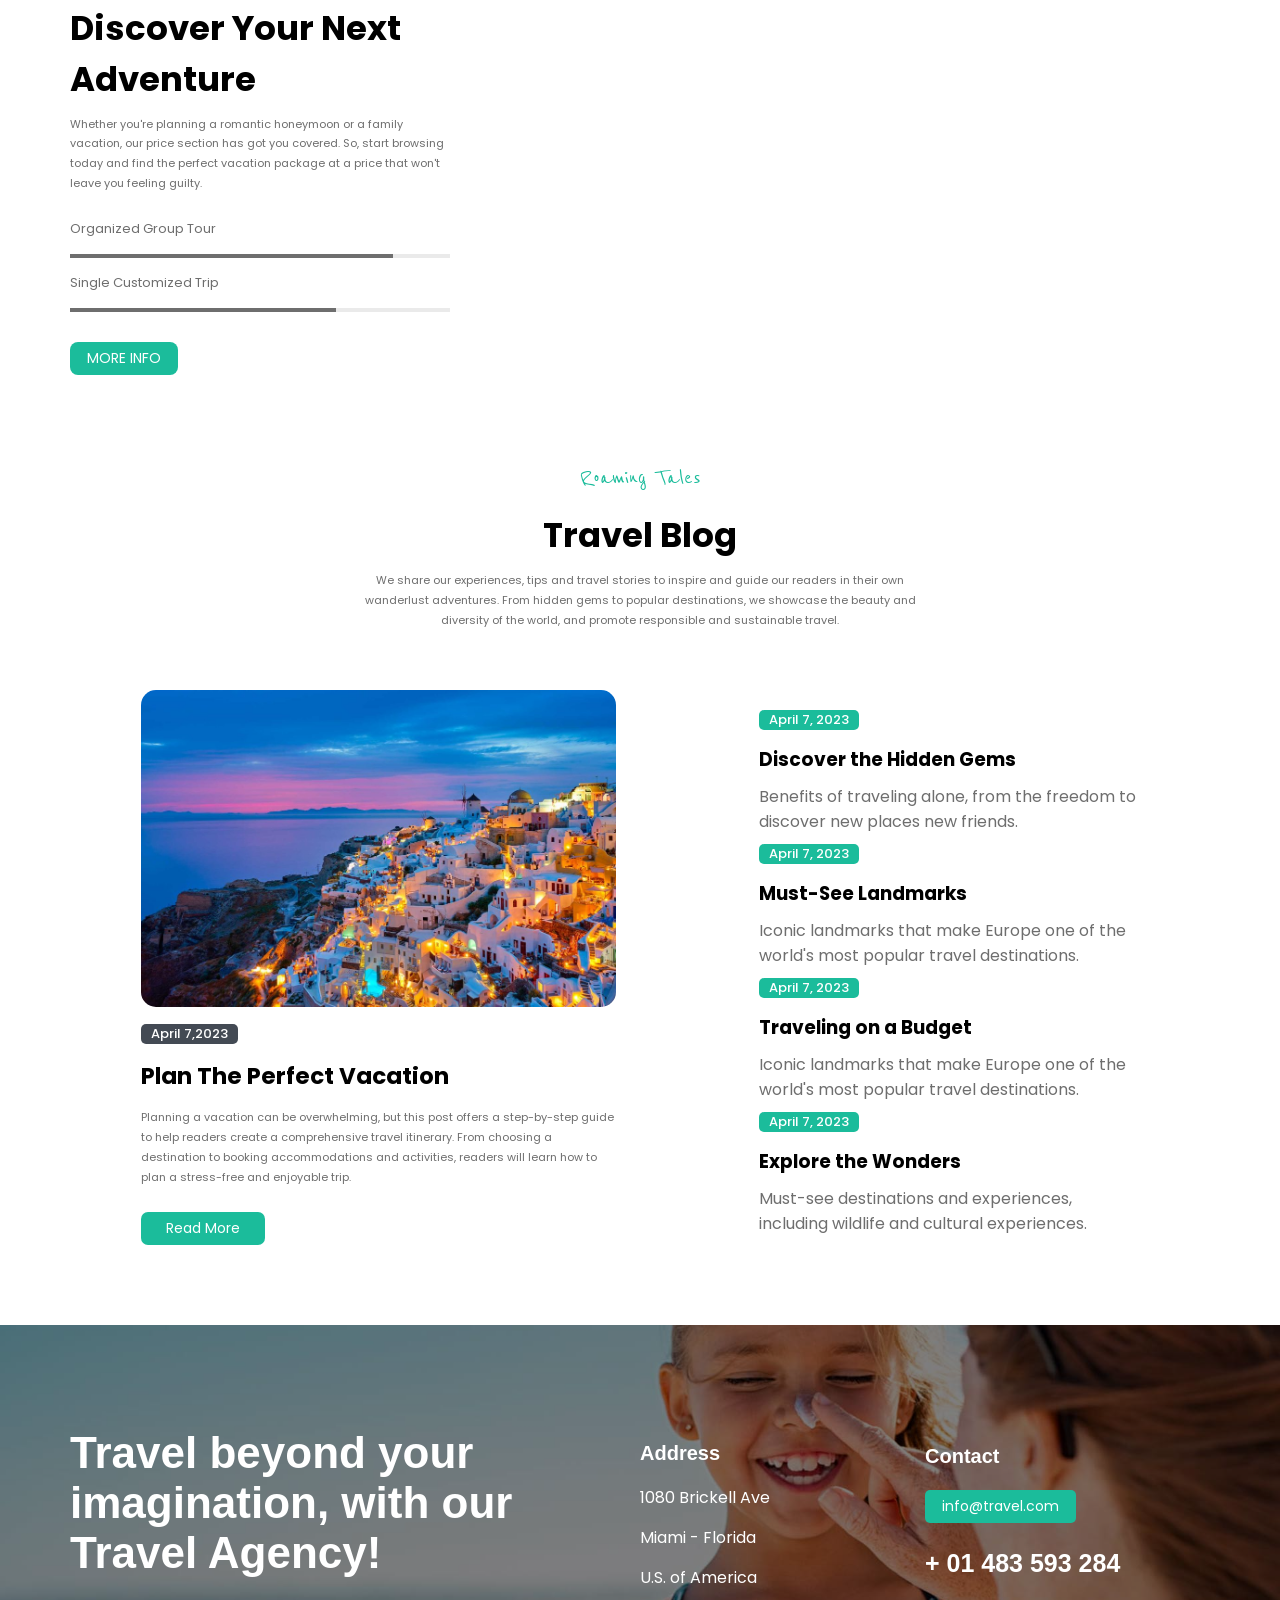
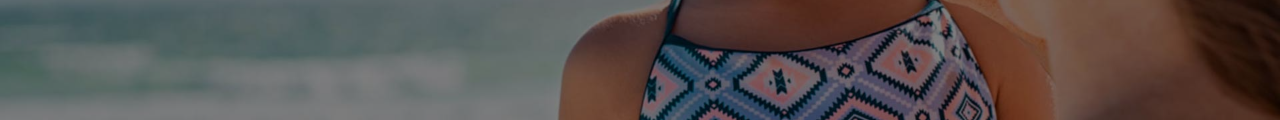
==== commit ca71c737: "Figma Travel Project Home Page" ====
--- a/figma-travel-project/index.html
+++ b/figma-travel-project/index.html
@@ -406,21 +406,12 @@
 
 			</div>
 		</section>
-<<<<<<< HEAD
 		<!-- end adventure section -->
 		<!-- services section -->
 		<section class="services-bg">
 			<div class="container">
 				<div class="flex">
 					<div class="p-x-xs-10">
-=======
-	<!-- end adventure section -->
-<!-- services section -->
-		<section class="services-bg">
-			<div class="container">
-				<div class="flex">
-					<div>
->>>>>>> aa99ecb6588b2319e6b1d3f8f8d8e8a13d621b76
 						<div class="services flex justify-around align-center">
 							<div class="col-4 col-l-5 col-m-12">
 								<div class="service-img service-img-m">
@@ -473,13 +464,8 @@
 				</div>
 			</div>
 		</section>
-<<<<<<< HEAD
 		<!-- end of service section -->
 		<!-- Travel Itineraries -->
-=======
-<!-- end of service section -->
-<!-- Travel Itineraries -->
->>>>>>> aa99ecb6588b2319e6b1d3f8f8d8e8a13d621b76
 		<section>
 			<div class="container p-x-xs-10">
 				<div class="Itineraries align-center">
@@ -487,14 +473,10 @@
 						<h2 class="text-center">Travel Itineraries</h2>
 					</div>
 					<div class="Itineraries-video">
-<<<<<<< HEAD
 						<iframe src="https://www.youtube.com/embed/LC0GYkdjG1w?si=sUPub8J46oxdhyXn"
 							title="YouTube video player" frameborder="0"
 							allow="accelerometer; autoplay; clipboard-write; encrypted-media; gyroscope; picture-in-picture; web-share"
 							referrerpolicy="strict-origin-when-cross-origin" allowfullscreen></iframe>
-=======
-						<iframe src="https://www.youtube.com/embed/LC0GYkdjG1w?si=sUPub8J46oxdhyXn" title="YouTube video player" frameborder="0" allow="accelerometer; autoplay; clipboard-write; encrypted-media; gyroscope; picture-in-picture; web-share" referrerpolicy="strict-origin-when-cross-origin" allowfullscreen></iframe>
->>>>>>> aa99ecb6588b2319e6b1d3f8f8d8e8a13d621b76
 					</div>
 					<div class="Itineraries-logo col-12 flex justify-around ">
 						<div class="col-2">
@@ -516,13 +498,8 @@
 				</div>
 			</div>
 		</section>
-<<<<<<< HEAD
 		<!--End of Travel Itineraries -->
 		<!-- Experience -->
-=======
-<!--End of Travel Itineraries -->
-<!-- Experience -->
->>>>>>> aa99ecb6588b2319e6b1d3f8f8d8e8a13d621b76
 		<section class="exp-section">
 			<div class="container">
 				<div class="experience p-x-xs-10">
@@ -575,13 +552,8 @@
 				</div>
 			</div>
 		</section>
-<<<<<<< HEAD
 		<!-- end of Experience -->
 		<!-- Travel Packages -->
-=======
-<!-- end of Experience -->
-<!-- Travel Packages -->
->>>>>>> aa99ecb6588b2319e6b1d3f8f8d8e8a13d621b76
 		<section>
 			<div class="container">
 				<div class="travel-packages">
@@ -590,15 +562,10 @@
 							<div class="travel-content text-center">
 								<p>Clear Price</p>
 								<h2>Affordable Travel Packages</h2>
-<<<<<<< HEAD
 								<p>We believe that everyone deserves to experience their dream vacation without breaking
 									the bank.
 									That's why we offer a price section on our website that features a range of
 									affordable travel
-=======
-								<p>We believe that everyone deserves to experience their dream vacation without breaking the bank.
-									That's why we offer a price section on our website that features a range of affordable travel
->>>>>>> aa99ecb6588b2319e6b1d3f8f8d8e8a13d621b76
 								</p>
 							</div>
 						</div>
@@ -610,11 +577,7 @@
 									<div class="package-title text-center flex justify-center ">
 										<div class="col-6">
 											<p>Half Board</p>
-<<<<<<< HEAD
 											<h2>$ 50<span>/Day</span> </h2>
-=======
-											<h2>$ 50<span>/Day</span>  </h2>
->>>>>>> aa99ecb6588b2319e6b1d3f8f8d8e8a13d621b76
 										</div>
 									</div>
 									<div class="package-content flex justify-center  ">
@@ -638,11 +601,7 @@
 									<div class="package-title text-center flex justify-center ">
 										<div class="col-6">
 											<p>All Inclusive</p>
-<<<<<<< HEAD
 											<h2>$ 32<span>/Day</span> </h2>
-=======
-											<h2>$ 32<span>/Day</span>  </h2>
->>>>>>> aa99ecb6588b2319e6b1d3f8f8d8e8a13d621b76
 										</div>
 									</div>
 									<div class="package-content flex justify-center  ">
@@ -669,11 +628,7 @@
 									<div class="package-title text-center flex justify-center ">
 										<div class="col-6">
 											<p>Excursions Included</p>
-<<<<<<< HEAD
 											<h2>$ 68<span>/Day</span> </h2>
-=======
-											<h2>$ 68<span>/Day</span>  </h2>
->>>>>>> aa99ecb6588b2319e6b1d3f8f8d8e8a13d621b76
 										</div>
 									</div>
 									<div class="package-content flex justify-center  ">
@@ -698,19 +653,11 @@
 						</div>
 					</div>
 				</div>
-<<<<<<< HEAD
 
 			</div>
 		</section>
 		<!--end of Travel Packages -->
 		<!-- Discover -->
-=======
-				
-			</div>
-		</section>
-<!--end of Travel Packages -->
-<!-- Discover -->
->>>>>>> aa99ecb6588b2319e6b1d3f8f8d8e8a13d621b76
 		<section>
 			<div class="container">
 				<div class="discover p-x-xs-10">
@@ -736,7 +683,6 @@
 				</div>
 			</div>
 		</section>
-<<<<<<< HEAD
 		<!-- end of Discover -->
 		<!-- Travel Blog -->
 		<section>
@@ -751,26 +697,11 @@
 									their own
 									wanderlust adventures. From hidden gems to popular destinations, we showcase the
 									beauty and
-=======
-<!-- end of Discover -->
-<!-- Travel Blog -->
-		<section>
-			<div class="container">
-				<div class="travel-blog">
-					<div class="blog-title flex justify-center text-center">
-						<div class="col-6">
-							<div class="blog-content">
-								<p>Roaming Tales</p>
-								<h2>Travel Blog</h2>
-								<p>We share our experiences, tips and travel stories to inspire and guide our readers in their own
-									wanderlust adventures. From hidden gems to popular destinations, we showcase the beauty and
->>>>>>> aa99ecb6588b2319e6b1d3f8f8d8e8a13d621b76
 									diversity of the world, and promote responsible and sustainable travel.
 								</p>
 							</div>
 						</div>
 					</div>
-<<<<<<< HEAD
 					<div class="blog-info flex justify-around align-center justify-m-between">
 						<div class="col-5 col-l-6 col-s-12">
 							<div class="vacation-info">
@@ -839,13 +770,45 @@
 			</div>
 		</section>
 		<!-- end of Travel Blog -->
-=======
-				</div>
-				
-			</div>
-		</section>
-<!-- end of Travel Blog -->
->>>>>>> aa99ecb6588b2319e6b1d3f8f8d8e8a13d621b76
+		<footer>
+			<div class="container">
+				<div class="col-12">
+					<div class="footer flex justify-around ">
+						<div class="col-6 col-m-11">
+							<div class="footer-title footer-title-xl footer-title-l text-m-center footer-title-m">
+								<h2>Travel beyond your
+									imagination, with our
+									Travel Agency!
+								</h2>
+							</div>
+						</div>
+						<div class="col-3 col-l-2 col-m-3">
+							<div class="address">
+								<div class="address-info">
+									<p>Address</p>
+									<p>1080 Brickell Ave</p>
+									<p>Miami - Florida</p>
+									<p>U.S. of America</p>
+								</div>
+								<div class="footer-icon flex gap-10">
+									<span><i class="ri-facebook-circle-fill"></i></span>
+									<span><i class="ri-twitter-fill"></i></span>
+									<span><i class="ri-youtube-fill"></i></span>
+								</div>
+							</div>
+						</div>
+						<div class="col-3 col-m-4 col-s-5">
+							<div class="contact contact-l">
+								<p>Contact</p>
+								<button>info@travel.com</button>
+								<p>+ 01 483 593 284</p>
+							</div>
+						</div>
+						
+					</div>
+				</div>
+			</div>
+		</footer>
 	</main>
 </body>
 
--- a/figma-travel-project/assets/css/style.css
+++ b/figma-travel-project/assets/css/style.css
@@ -76,21 +76,19 @@
 	color: var(--primary-color);
 	cursor: pointer;
 }
-.srch-btn{
-	padding-left:10%;
-}
-<<<<<<< HEAD
-.srch-btn button,.hero-btn,.trip-content button,.detail-btn button,.service-btn button,.package-btn button,.popular-btn button,.discover-btn button,.vacation-btn button{
-=======
-.srch-btn button,.hero-btn,.trip-content button,.detail-btn button,.service-btn button,.package-btn button,.popular-btn button,.discover-btn button{
->>>>>>> aa99ecb6588b2319e6b1d3f8f8d8e8a13d621b76
+.srch-btn button,.hero-btn,.trip-content button,.detail-btn button,.service-btn button,.package-btn button,.popular-btn button,.discover-btn button,.vacation-btn button,.contact button{
 	padding: 5px 30px;
-    font-size: 18px;
-    margin-left: 15px;
+    font-size: 14px;
+    /*margin-left: 15px;*/
     border-radius: 8px;
     background-color:var(--primary-color) ;
     color: var(--white);
     border:none;
+}
+.srch-btn{
+	padding-left:10%;
+	margin-left: 15px;
+	font-size: 18px;
 }
 .srch-btn span{
 	font-size: 25px;
@@ -181,18 +179,13 @@
 	font-size: 34px;
 	margin: 10px 0;
 }
-<<<<<<< HEAD
 .trip-content p,.choose-trip-content p,.adven-content p,.service-content p,.exp-content p,.travel-content p,.discover-content p,.blog-content p,.vacation-content p{
-=======
-.trip-content p,.choose-trip-content p,.adven-content p,.service-content p,.exp-content p,.travel-content p,.discover-content p,.blog-content p{
->>>>>>> aa99ecb6588b2319e6b1d3f8f8d8e8a13d621b76
 	font-size: 11px;
 	line-height: 1.8;
 	margin-bottom: 10px;
 	color: var(--desc-color);
 }
 .trip-content button{
-	margin: 0;
 	border-radius: 5px;
 }
 .city-tour{
@@ -290,7 +283,6 @@
 }
 .detail-btn button{
 	padding: 7px 25px;
-	font-size: 15px;
 	font-weight: 500;
 	border-radius: 5px;
 }
@@ -390,12 +382,9 @@
 .service-btn button{
 	padding: 7px 15px;
 	margin: 20px 0;
-	font-size: 15px;
 }
 /*end of service section*/
 /*Travel Itineraries section*/
-<<<<<<< HEAD
-=======
 
 .Itineraries-title h2{
 	font-size: 65px;
@@ -486,8 +475,6 @@
 }
 .package-btn button{
 	padding: 5px 15px;
-	margin-left: 0;
-	font-size: 14px;
 }
 .package-2{
 	background-color: var(--primary-color);
@@ -512,7 +499,6 @@
 	right: 0;
 }
 .popular-btn button{
-	font-size: 14px;
 	margin: 10px;
 	padding: 5px 15px;
 }
@@ -555,175 +541,6 @@
 	bottom: 54px;
 }
 .discover-btn button{
-	font-size: 14px;
-	margin-left: 0 ;
-	padding: 6px 17px;
-}
-
-/*end of discover section*/
-
->>>>>>> aa99ecb6588b2319e6b1d3f8f8d8e8a13d621b76
-
-.Itineraries-title h2{
-	font-size: 65px;
-    font-weight: 700;
-    margin: 10% 0 2% 0;
-}
-.Itineraries-video iframe{
-	width: 100%;
-	aspect-ratio: 6/3;
-}
-.Itineraries-logo{
-	margin-bottom: 5%;
-}
-/*end Travel Itineraries section*/
-/*experience section*/
-.experience{
-	padding-bottom: 7%;
-}
-.exp-section{
-	background: linear-gradient(to right,#0000009e, rgba(67, 74, 84, 0));
-}
-.exp-content{
-	padding: 15% 0 5% 0;
-}
-.exp-content h2{
-	color: var(--white);
-}
-.exp-content p{
-	color: var(--white);
-	font-size: 14px;
-	font-weight: 300;
-}
-.exp-card{
-	padding: 0 3% 0 0;
-}
-
-.card-content{
-	padding: 35px 25px 35px 25px;
-	background-color: var(--primary-color);
-	border-radius: 10px;
-}
-.card-content p{
-	color: var(--white);
-	font-size: 17px;
-	font-weight: 200;
-}
-.profile{
-	margin: 20px 0 0 0;
-}
-
-.exp-profile img{
-	border-radius: 100%;
-}
-.profile-content p:first-child{
-	font-size: 14px;
-	font-weight: 500;
-}
-.profile-content p:last-child{
-	font-size: 12px;
-	font-weight: 300;
-}
-/*end of experience section*/
-/*travel packages section*/
-
-.travel-packages{
-	margin: 7% 0;
-}
-.packages{
-	margin-top: 3% ;
-}
-.package-1,.package-2,.package-3{
-	background-color: #F2F2F2;
-	padding: 20% 0;
-	border-radius: 10px;
-}
-.package-title h2{
-	font-size: 50px;
-}
-.package-title span{
-	font-size: 14px;
-}
-.package-content{
-	margin: 10px 0;
-	color: var(--desc-color);
-	font-size: 14px;
-	line-height: 2;
-	word-spacing: 2px;
-}
-.package-btn button{
-	padding: 5px 15px;
-	margin-left: 0;
-	font-size: 14px;
-}
-.package-2{
-	background-color: var(--primary-color);
-	padding: 27% 0;
-}
-.package-2 .package-title,.package-3 .package-title{
-	color: var(--white);
-}
-.package-2 .package-content,.package-3 .package-content{
-	color: var(--white);
-}
-.package-2 .package-btn button{
-	background-color: #434A54;
-}
-.package-3{
-	background-color: #434A54;
-	position: relative;
-}
-.popular-btn{
-	position: absolute;
-	top: 0;
-	right: 0;
-}
-.popular-btn button{
-	font-size: 14px;
-	margin: 10px;
-	padding: 5px 15px;
-}
-.note{
-	color: var(--desc-color);
-	font-size: 14px;
-	margin-top: 10px;
-}
-/*end of travel packages section*/
-/*discover section*/
-.discover{
-	margin: 7% 0;
-}
-.discover-bar p{
-	font-size: 13px;
-	color: var(--desc-color);
-	border-bottom: 4px solid #6e6e6e24;
-	padding: 15px 0;
-	font-weight: 400;
-}
-.discover-bar{
-	margin-bottom: 8%;
-	position: relative;
-}
-
-.discover-bar::after{
-	content: "";
-	width: 70%;
-	height: 4px;
-	background-color: var(--desc-color);
-	position: absolute;
-	bottom: 0;
-}
-.discover-bar::before{
-	content: "";
-	width: 85%;
-	height: 4px;
-	background-color: var(--desc-color);
-	position: absolute;
-	bottom: 54px;
-}
-.discover-btn button{
-	font-size: 14px;
-	margin-left: 0 ;
 	padding: 6px 17px;
 }
 
@@ -743,7 +560,7 @@
 	color: var(--white);
 	padding: 0 10px;
 	font-weight: 500;
-	font-size: 14px;
+	font-size: 13px;
 	border-radius: 5px;
 	margin: 10px 0 15px 0;
 	border: none;
@@ -755,9 +572,7 @@
 	padding: 15px 0 15px 0;
 }
 .vacation-btn button{
-	margin-left: 0;
 	padding: 6px 25px;
-	font-size: 14px;
 	border-radius: 7px;
 }
 .points button{
@@ -768,3 +583,61 @@
 	font-weight: 400;
 	padding-top: 10px;
 }
+/*end of travel blog section*/
+/*footer*/
+footer{
+	background-image: url(../images/footer-banner.jpg);
+	background-size: cover;
+	background-position: center;
+	padding: 8% 0;
+	position: relative;
+	z-index: 1;
+}
+
+footer::before{
+	content: "";
+	background-color: var(--black);
+	width: 100%;
+	height: 100%;
+	position: absolute;
+	opacity: 0.5;
+	top:0;
+	z-index: -1;
+}
+
+.footer-title h2{
+	font-size: 50px;
+	font-weight: 800;
+	color: var(--white);
+}
+.address{
+	color: var(--white);
+}
+.address-info p:first-child{
+	font-weight: 600;
+	font-size: 20px;
+}
+.address-info{
+	line-height: 2.5;
+}
+.footer-icon{
+	font-size: 20px;
+	font-weight: 400;
+	padding: 10px 0;
+}
+.contact{
+	color: var(--white);
+	line-height: 2.8;
+}
+.contact p:first-child{
+	font-size: 20px;
+	font-weight: 600;
+}
+.contact button{
+	padding: 6px 17px;
+	border-radius: 5px;
+}
+.contact p:last-child{
+	font-size: 25px;
+	font-weight: 600;
+}
--- a/figma-travel-project/assets/css/media.css
+++ b/figma-travel-project/assets/css/media.css
@@ -71,6 +71,10 @@
     .package-3-xl{
         padding: 27% 0;
     }
+    /*footer*/
+    .footer-title-xl h2{
+        font-size: 44px;
+    }
 }
 
 @media(max-width:1199.99px){
@@ -130,6 +134,13 @@
     .points-l{
         font-size: 14px;
     }
+    /*footer*/
+    .footer-title-l h2{
+        font-size: 40px;
+    }
+    .contact-l p:last-child{
+        font-size: 22px;
+    }
 
 }
 
@@ -158,6 +169,9 @@
     .justify-m-between{
         justify-content: space-between;
     }
+    .text-m-center{
+        text-align: center;
+    }
     /*hero-section*/
     .hero-m-content{
         margin-left: 12%;
@@ -215,6 +229,10 @@
 
     .Itineraries-title-m h2{
         font-size: 50px;
+    }
+    /*footer*/
+    .footer-title-m{
+        margin-bottom: 25px;
     }
 
 }
@@ -277,7 +295,6 @@
     .Itineraries-title-s h2 {
         font-size: 45px;
     }
-<<<<<<< HEAD
     /*  */
     .blog-point-s{
         margin-top: 10%;
@@ -285,8 +302,6 @@
     .points-s{
         margin-bottom: 5%;
     }
-=======
->>>>>>> aa99ecb6588b2319e6b1d3f8f8d8e8a13d621b76
 }
 
 @media(max-width:575.99px){
